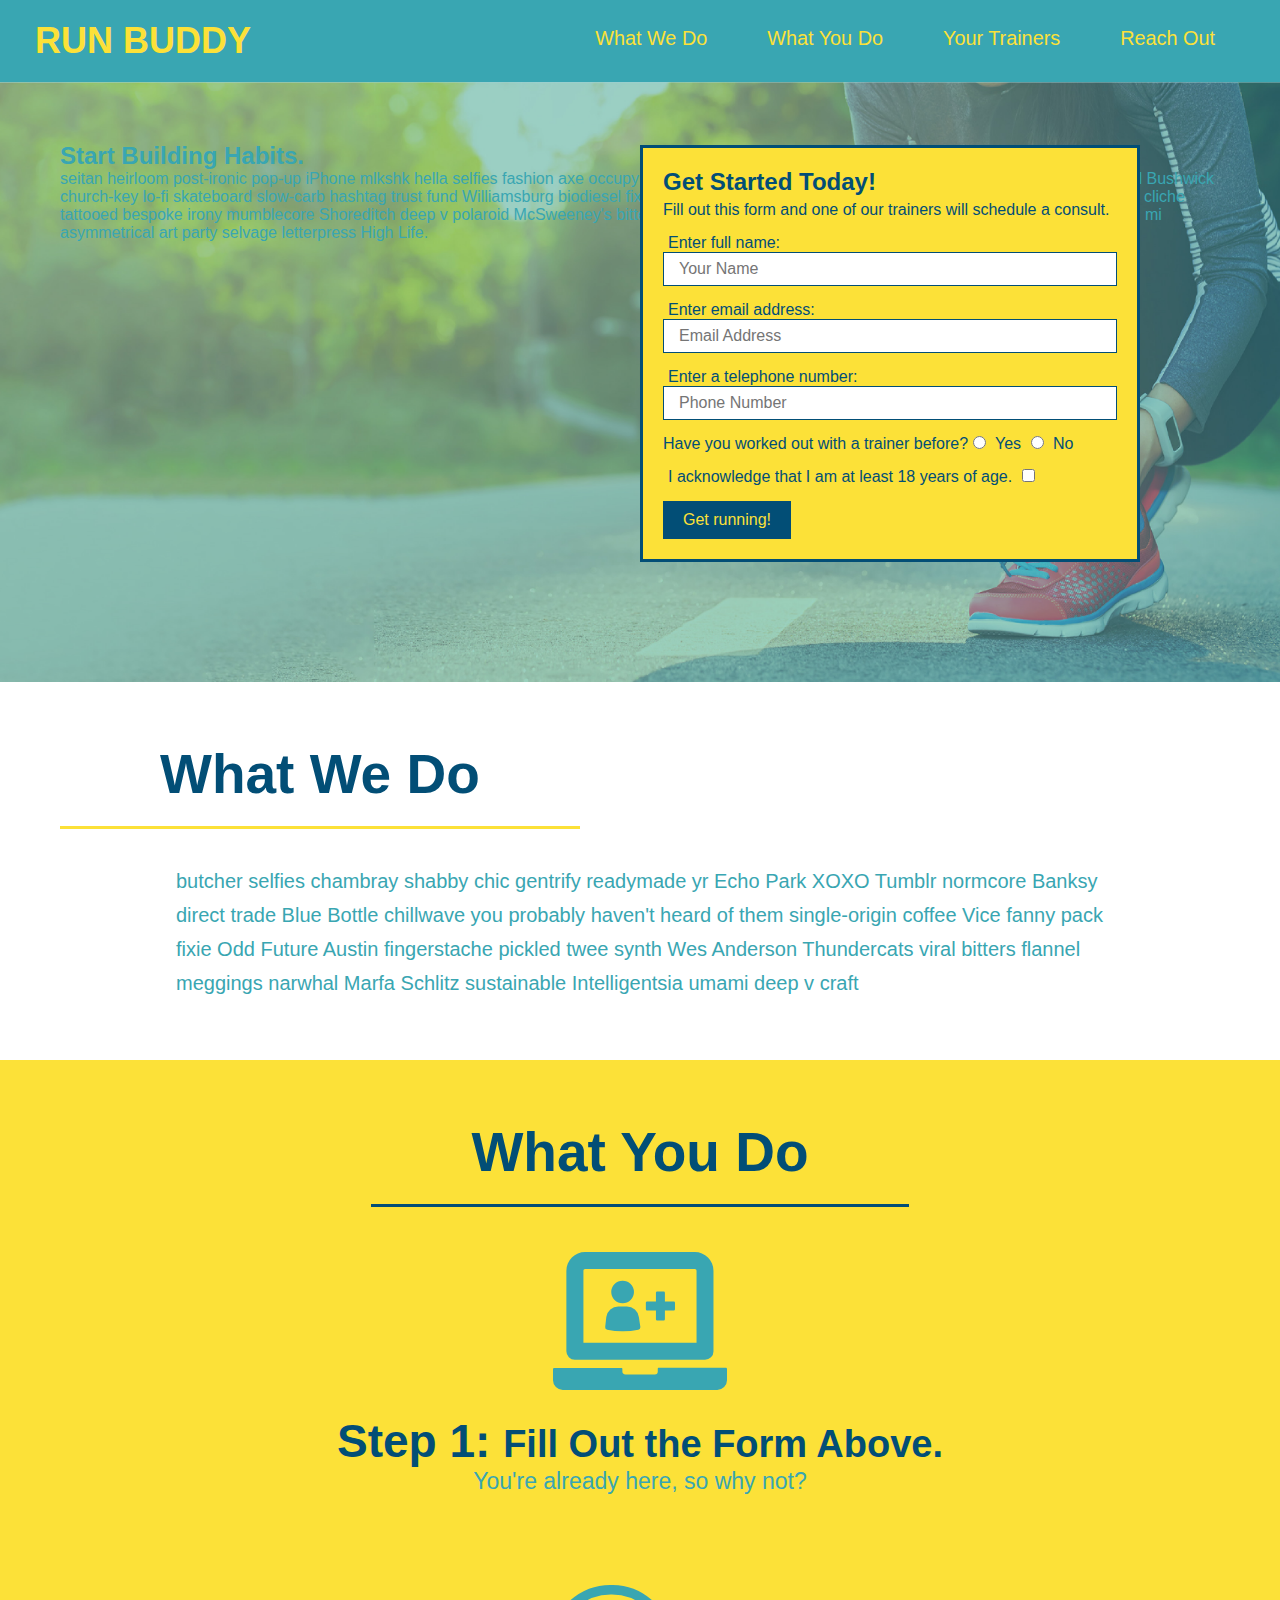
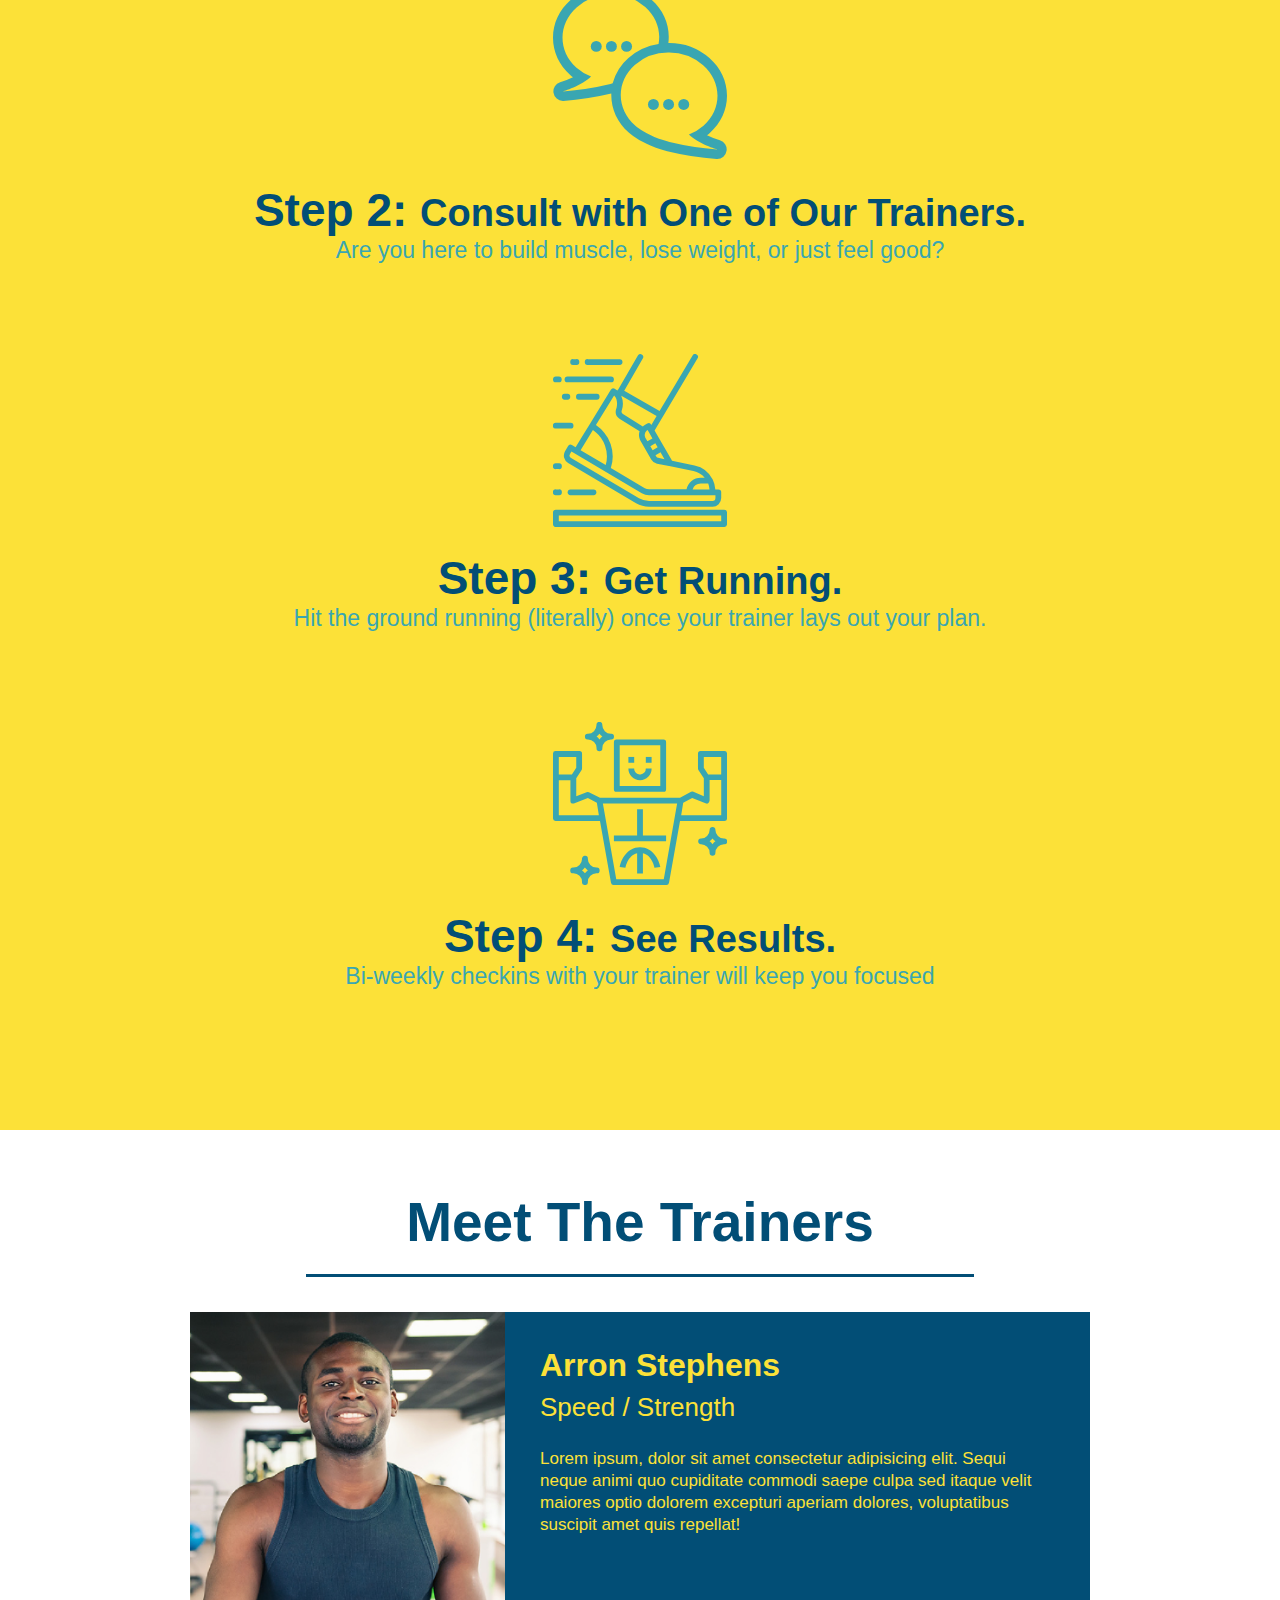
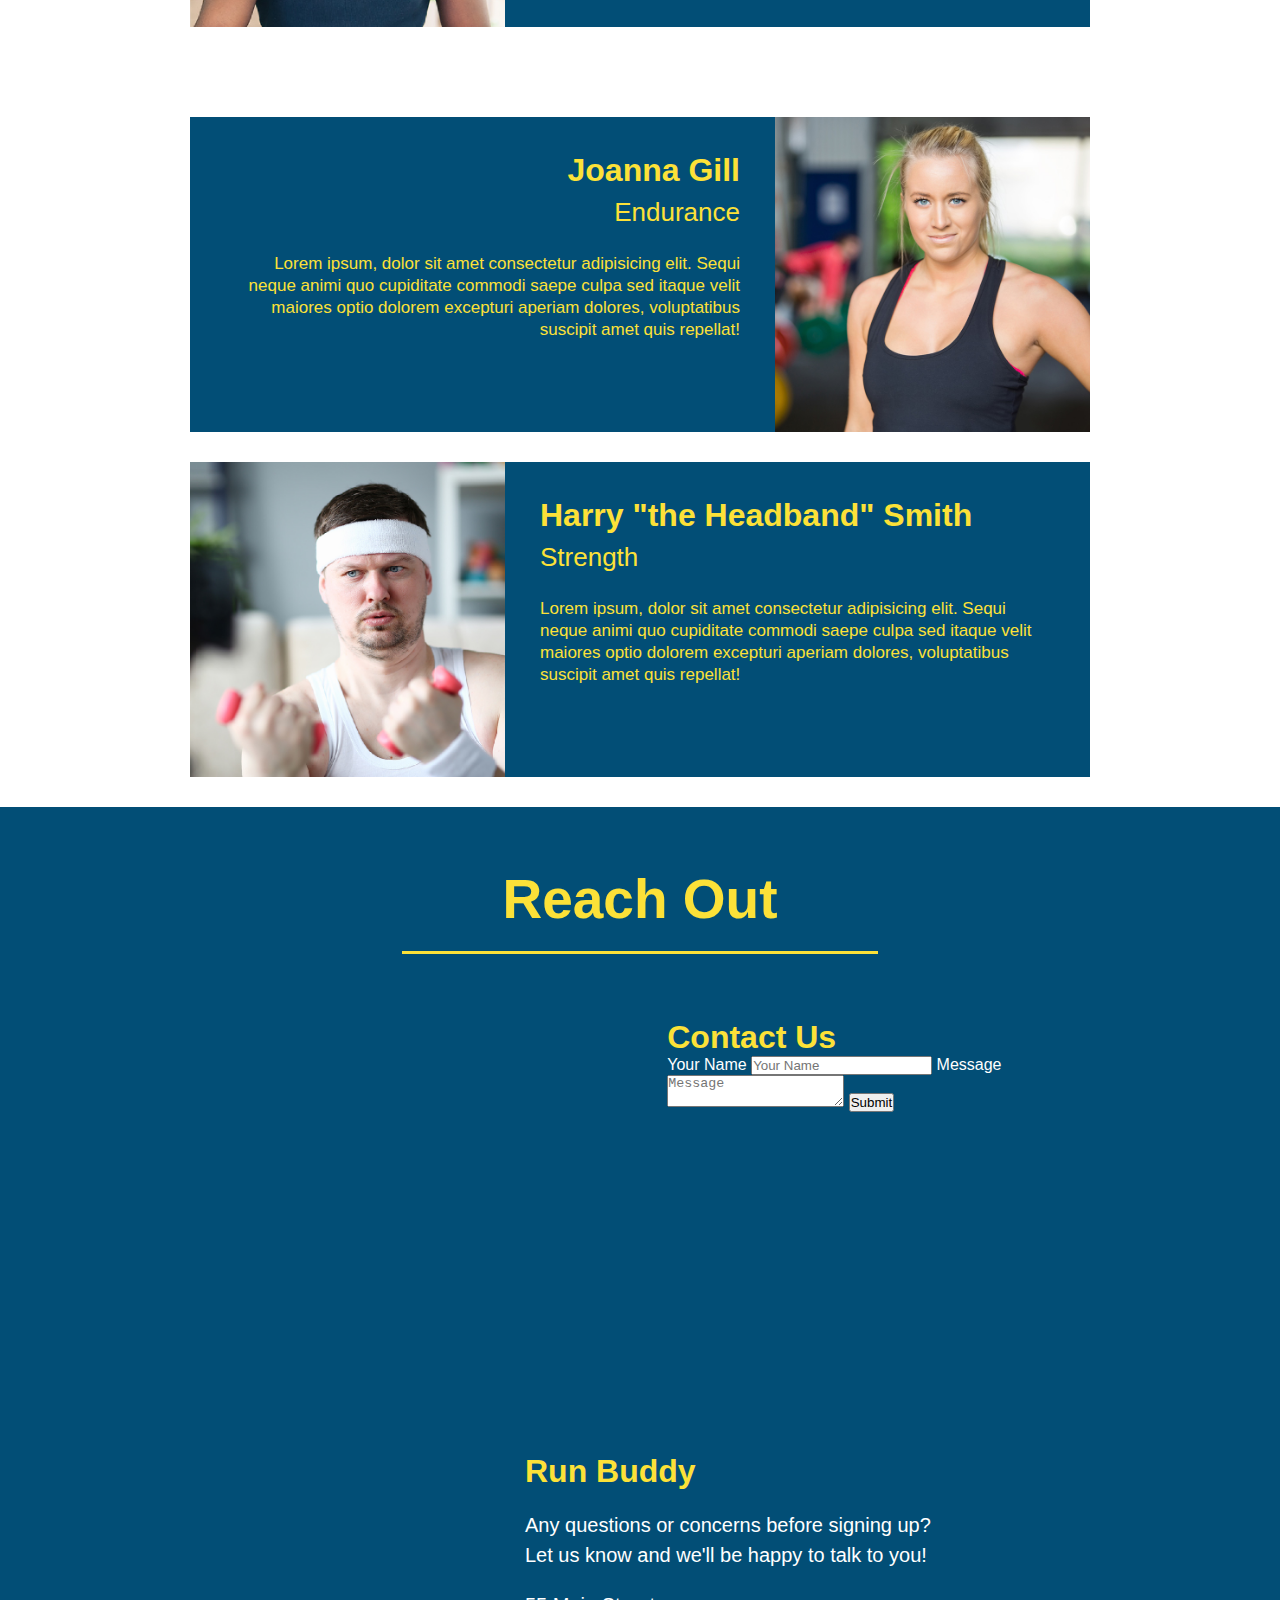
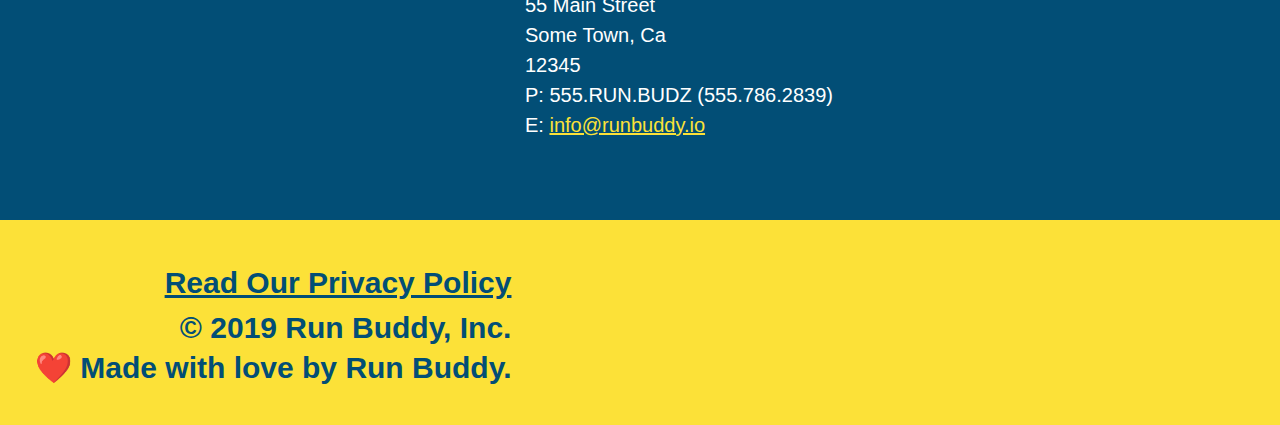
==== index.html @ 545b0378 "updated more html" ====
<!DOCTYPE html>
<html lang="en">
    
<head>
        <meta charset="UTF-8" />
        <title>bootcamp website</title>
        <link rel="stylesheet" href="./assets/css/style.css" />
          <meta charset="UTF-8" />
          <title>RUN BUDDY</title>
        </head>
<!-- navigation -->
<body>
<header>
  <h1>
    <a href="/">RUN BUDDY</a>
  </h1>
  <nav>
    <div>
    <ul>
      <li>
        <a href="#what-we-do">What We Do</a>
      </li>
      <li>
        <a href="#what-you-do">What You Do</a>
      </li>
      <li>
        <a href="#your-trainers">Your Trainers</a>
      </li>
      <li>
        <a href="#reach-out">Reach Out</a>
      </li>
    </ul>
    <div>
  </nav>
</header>
  <!-- hero/jumbotron -->
  <!-- hero section -->
<section class="hero">
  <div class="hero-cta">
    <h2>Start Building Habits.</h2>
    <p>
      seitan heirloom post-ironic pop-up iPhone mlkshk hella selfies fashion axe occupy readymade put a bird on it messenger bag Wes Anderson Schlitz plaid Bushwick church-key lo-fi skateboard slow-carb hashtag trust fund Williamsburg biodiesel fixie farm-to-table 8-bit banjo XOXO Banksy chillwave bicycle rights retro cliche tattooed bespoke irony mumblecore Shoreditch deep v polaroid McSweeney's bitters cray gentrify tofu Marfa you probably haven't heard of them yr banh mi asymmetrical art party selvage letterpress High Life.
    </p>
  </div>
  <div class="hero-form">
    <h3>Get Started Today!</h3>
    <p>Fill out this form and one of our trainers will schedule a consult.</p>
    <form>
      <label for="name">Enter full name:</label>
<input type="text" placeholder="Your Name" name="name" id="name" class="form-input">

<label for="email">Enter email address:</label>
<input type="text" placeholder="Email Address" name="email" id="email" class="form-input">

<label for="phone">Enter a telephone number:</label>
<input type="text" placeholder="Phone Number" name="phone" id="phone" class="form-input">
      <p>
        Have you worked out with a trainer before?
        <input type="radio" name="trainer-confirm" id="trainer-yes" />
        <label for="trainer-yes">Yes</label>
        <input type="radio" name="trainer-confirm" id="trainer-no" />
        <label for="trainer-no">No</label>
      </p>
      <p>
        <label for="checkbox" >
          I acknowledge that I am at least 18 years of age.
        </label>
        <input type="checkbox" name="age-confirm" id="checkbox" />
      </p>
      <button type="submit">
        Get running!
      </button>
    </form>
  </div>
</section>  
<!-- "what we do" section -->
<section id="what-we-do" class="intro">
  <h2 class="section-title primary-border">What We Do</h2>
  <p>
    butcher selfies chambray shabby chic gentrify readymade yr Echo Park XOXO Tumblr normcore Banksy direct trade Blue Bottle chillwave you probably haven't heard of them single-origin coffee Vice fanny pack fixie Odd Future Austin fingerstache pickled twee synth Wes Anderson Thundercats viral bitters flannel meggings narwhal Marfa Schlitz sustainable Intelligentsia umami deep v craft
  </p>
</section>

<!-- "what you do" section -->
<section id="what-you-do" class="steps">
  <h2 class="section-title secondary-border">What You Do</h2>
  <div>
    <img src="./assets/images/step-1.svg" alt="" />
    <h3>Step 1: <span>Fill Out the Form Above.</span></h3>
    <p>You're already here, so why not?</p>
  </div>

  <div>
    <img src="./assets/images/step-2.svg" alt="" />
    <h3>Step 2: <span>Consult with One of Our Trainers.</span></h3>
    <p>Are you here to build muscle, lose weight, or just feel good?</p>
  </div>

  <div>
    <img src="./assets/images/step-3.svg" alt="" />
    <h3>Step 3: <span> Get Running.</span></h3>
    <p>Hit the ground running (literally) once your trainer lays out your plan.</p>
  </div>

  <div>
    <img src="./assets/images/step-4.svg" alt="" />
    <h3>Step 4: <span> See Results.</span></h3>
    <p>Bi-weekly checkins with your trainer will keep you focused</p>
  </div>
</section>
  <!-- "meet the trainers" section -->
  <section id="your-trainers" class="trainers">
    <h2 class="section-title primary-border">
      Meet The Trainers
    </h2>
    <article class="trainer">
      <img src="./assets/images/trainer-1.jpg" alt="Arron Stephens in his workout clothes, ready to pump iron" />
      <div class="trainer-bio text-left">
        <h3>Arron Stephens</h3>
        <h4>Speed / Strength</h4>
        <p>
          Lorem ipsum, dolor sit amet consectetur adipisicing elit. Sequi neque animi quo cupiditate commodi saepe culpa sed
          itaque velit maiores optio dolorem excepturi aperiam dolores, voluptatibus suscipit amet quis repellat!
        </p>
      </div>
    </article>
  </section>
  <!-- second trainer bio -->
<article class="trainer">
  <div class="trainer-bio text-right">
    <h3>Joanna Gill</h3>
    <h4>Endurance</h4>
    <p>
      Lorem ipsum, dolor sit amet consectetur adipisicing elit. Sequi neque animi quo cupiditate commodi saepe culpa sed
      itaque velit maiores optio dolorem excepturi aperiam dolores, voluptatibus suscipit amet quis repellat!
    </p>
  </div>
  <img src="./assets/images/trainer-2.jpg" alt="Joanna Gill cooling off after a workout" />
</article>

<!-- third trainer bio -->
<article class="trainer">
  <img src="./assets/images/trainer-3.jpg" alt="Harry Smith wearing a headband and lifting comically small pink weights" />
  <div class="trainer-bio text-left">
    <h3>Harry "the Headband" Smith</h3>
    <h4>Strength</h4>
    <p>
      Lorem ipsum, dolor sit amet consectetur adipisicing elit. Sequi neque animi quo cupiditate commodi saepe culpa sed
      itaque velit maiores optio dolorem excepturi aperiam dolores, voluptatibus suscipit amet quis repellat!
    </p>
  </div>
</article>
  
  <!-- "reach out" section -->
  <section id="reach-out" class="contact">
    <h2 class="section-title secondary-border">Reach Out</h2>
    <div class="contact-info">
      <iframe
      src="https://www.google.com/maps/embed?pb=!1m18!1m12!1m3!1d27563.760312532573!2d-97.76739211001131!3d30.280677734989325!2m3!1f0!2f0!3f0!3m2!1i1024!2i768!4f13.1!3m3!1m2!1s0x8644b5722cd0416d%3A0xed0ec2f7b6649915!2s1509%20Shoal%20Creek%20Blvd%2C%20Austin%2C%20TX%2078701!5e0!3m2!1sen!2sus!4v1636655196223!5m2!1sen!2sus" 
      width="400" 
      height="400" 
      style="border:0;" 
      allowfullscreen="" 
      loading="lazy">
    </iframe>
    <div class="contact-form">
      <h3>Contact Us</h3>
      <form>
         <label for="contact-name">Your Name</label>
         <input type="text" id="contact-name" placeholder="Your Name" />
    
         <label for="contact-message">Message</label>
         <textarea id="contact-message" placeholder="Message"></textarea>
    
         <button type="submit">Submit</button>
        </form>
    </div>
    <div>
    <div>
      <h3>Run Buddy</h3>
      <p>
        Any questions or concerns before signing up?
        <br />
        Let us know and we'll be happy to talk to you!
      </p>
      <address>
        55 Main Street <br/>
        Some Town, Ca <br/>
        12345<br />
        P: 555.RUN.BUDZ (555.786.2839)<br/>
        E: <a href="mailto:info@runbuddy.io">info@runbuddy.io</a>
      </address>
    </div>
    </div>
  </section>
  
  <!-- footer -->
  <footer>
    <h2><div>
      <a href="./privacy-policy.html">Read Our Privacy Policy</a><br />
      &copy; 2019 Run Buddy, Inc.
    </div>
    ❤️ Made with love by Run Buddy.</h2>
  </footer>
</body>
  </html>
---- assets/css/style.css ----
* {
    margin: 0;
    padding: 0;
    box-sizing: border-box;
  }
body {
    /* more on this crazy alphanumerical value in a minute! */
    color: #39a6b2;
    font-family: Helvetica, Arial, sans-serif;
  }/* apply styles to <header> */
header { display: flex;
    padding: 20px 35px;
    background-color: #39a6b2;
    justify-content: space-between;
    flex-wrap: wrap;
  }header h1 {
    font-weight: bold;
    font-size: 36px;
    color: #fce138;
    margin: 0;
  }
  header a {
    text-decoration: none;
    color: #fce138;
  }header nav {
    margin: 7px 0;
  } header nav ul {
    display: flex;
    flex-wrap: wrap;
    justify-content: space-between;
    align-items: center;
    list-style: none;
  }
  header nav ul li a {
    margin: 0 30px;
    font-weight: lighter;
    font-size: 1.55vw;
  }
  header h1 {
    font-weight: bold;
    font-size: 36px;
    color: #fce138;
    margin: 0;
    display: inline;
  }footer {
    display: flex;
    justify-content: space-between;
    flex-wrap: wrap;
    background: #fce138;
    width: 100%;
    padding: 40px 35px;
  }footer h2 {
    color: #024e76;
    font-size: 30px;
    margin: 0;
  }footer div {
    line-height: 1.5;
    text-align: right;
  }footer a {
    color: #024e76;}
    section {
      padding: 60px; }
/* Hero Style Start */
.hero {
  background-image: url("../images/hero-bg.jpg");
  height: 600px;
  background-size: cover;
  background-position: center;
  position: relative;
}
/* Hero Style End */.hero-form {
  background-color: #fce138;
  padding: 20px;
  width: 500px;
  color: #024e76;
}.hero-form {
  border: 3px solid #024e76;
  background-color: #fce138;
  padding: 20px;
  width: 500px;
  color: #024e76;
  position: absolute;
  bottom: 120px;
  right: 140px;
}.hero-form h3 {  
    font-size: 24px;
    margin: 0;
  }
  
  .hero-form p {
    margin: 5px 0 15px 0;
  }
  
  .form-input {
    border: 1px solid #024e76;
    display: block;
    padding: 7px 15px;
    font-size: 16px;
    color: #024e76;
    width: 100%;
    margin-bottom: 15px;
  }.hero-form label {
    margin: 0 5px;
  }.hero-form button {
    color: #fce138;
    background-color: #024e76;
    border: none;
    padding: 10px 20px;
    font-size: 16px;
  }
  /* HERO STYLES END */
.intro p {
  line-height: 1.7;
  color: #39a6b2;
  width: 80%;
  font-size: 20px;
}.intro p {
  /* add this alongside your other declarations */
  margin: 0 auto;
}.steps {
  text-align: center;
  background: #fce138;
} 

.section-title {
  font-size: 55px;
  color: #024e76;
  margin-bottom: 35px;
  padding: 0 100px 20px 100px;
  display: inline-block;
  border-bottom: 3px solid;
}

.primary-border {
  border-color: #fce138;
}

.secondary-border {
  border-color: #39a6b2;
}.steps div {
  margin-bottom: 80px;
}

.steps img {
  width: 15%;
  margin: 10px 0;
}

.steps h3 {
  color: #024e76;
  font-size: 46px;
  margin-top: 10px;
}

.steps p {
  color: #39a6b2;
  font-size: 23px;
}.steps span {
  font-size: 38px;
}.intro h2 {
  display: inline-block;
  font-size: 55px;
  color: #024e76;
  margin-bottom: 35px;
  padding: 0 100px 20px 100px;
  border-bottom: 3px solid;
  border-color: #fce138;
  text-align: center;
}.trainers {
  text-align: center;
}.trainer {
  width: 900px;
  margin: 0 auto 30px auto;
  background: #024e76;
  color: #fce138;
  overflow: auto
}.trainer img {
  width: 35%;
  float: left;
}

.trainer-bio {
  padding: 35px;
  float: left;
  width: 65%;
}.text-left {
  text-align: left;
}

.text-right {
  text-align: right;
}.trainer-bio h3 {
  font-size: 32px;
  margin-bottom: 8px;
}

.trainer-bio h4 {
  font-weight: lighter;
  font-size: 26px;
  margin-bottom: 25px;
}

.trainer-bio p {
  font-size: 17px;
  line-height: 1.3;
}
.section-title {
  font-size: 55px;
  display: inline-block;
  padding: 0 100px 20px 100px;
  border-bottom: 3px solid;
  margin-bottom: 35px;
  color: #024e76;
}/* REACH OUT STYLES START */
.contact {
  text-align: center;
  background: #024e76;
}.contact h2 {
  color: #fce138;
}.contact-info iframe {
  width: 400px;
  height: 400px;
}.contact-info div {
  width: 410px;
  display: inline-block;
  vertical-align: top;
  text-align: left;
  margin: 30px 0 0 60px;
  color: white;
}
.contact-info h3 {
  color: #fce138;
  font-size: 32px;
}

.contact-info p, .contact-info address {
  margin: 20px 0;
  line-height: 1.5;
  font-size: 20px;
  font-style: normal;
}

.contact-info a {
  color: #fce138;
}

/* REACH OUT STYLES END */
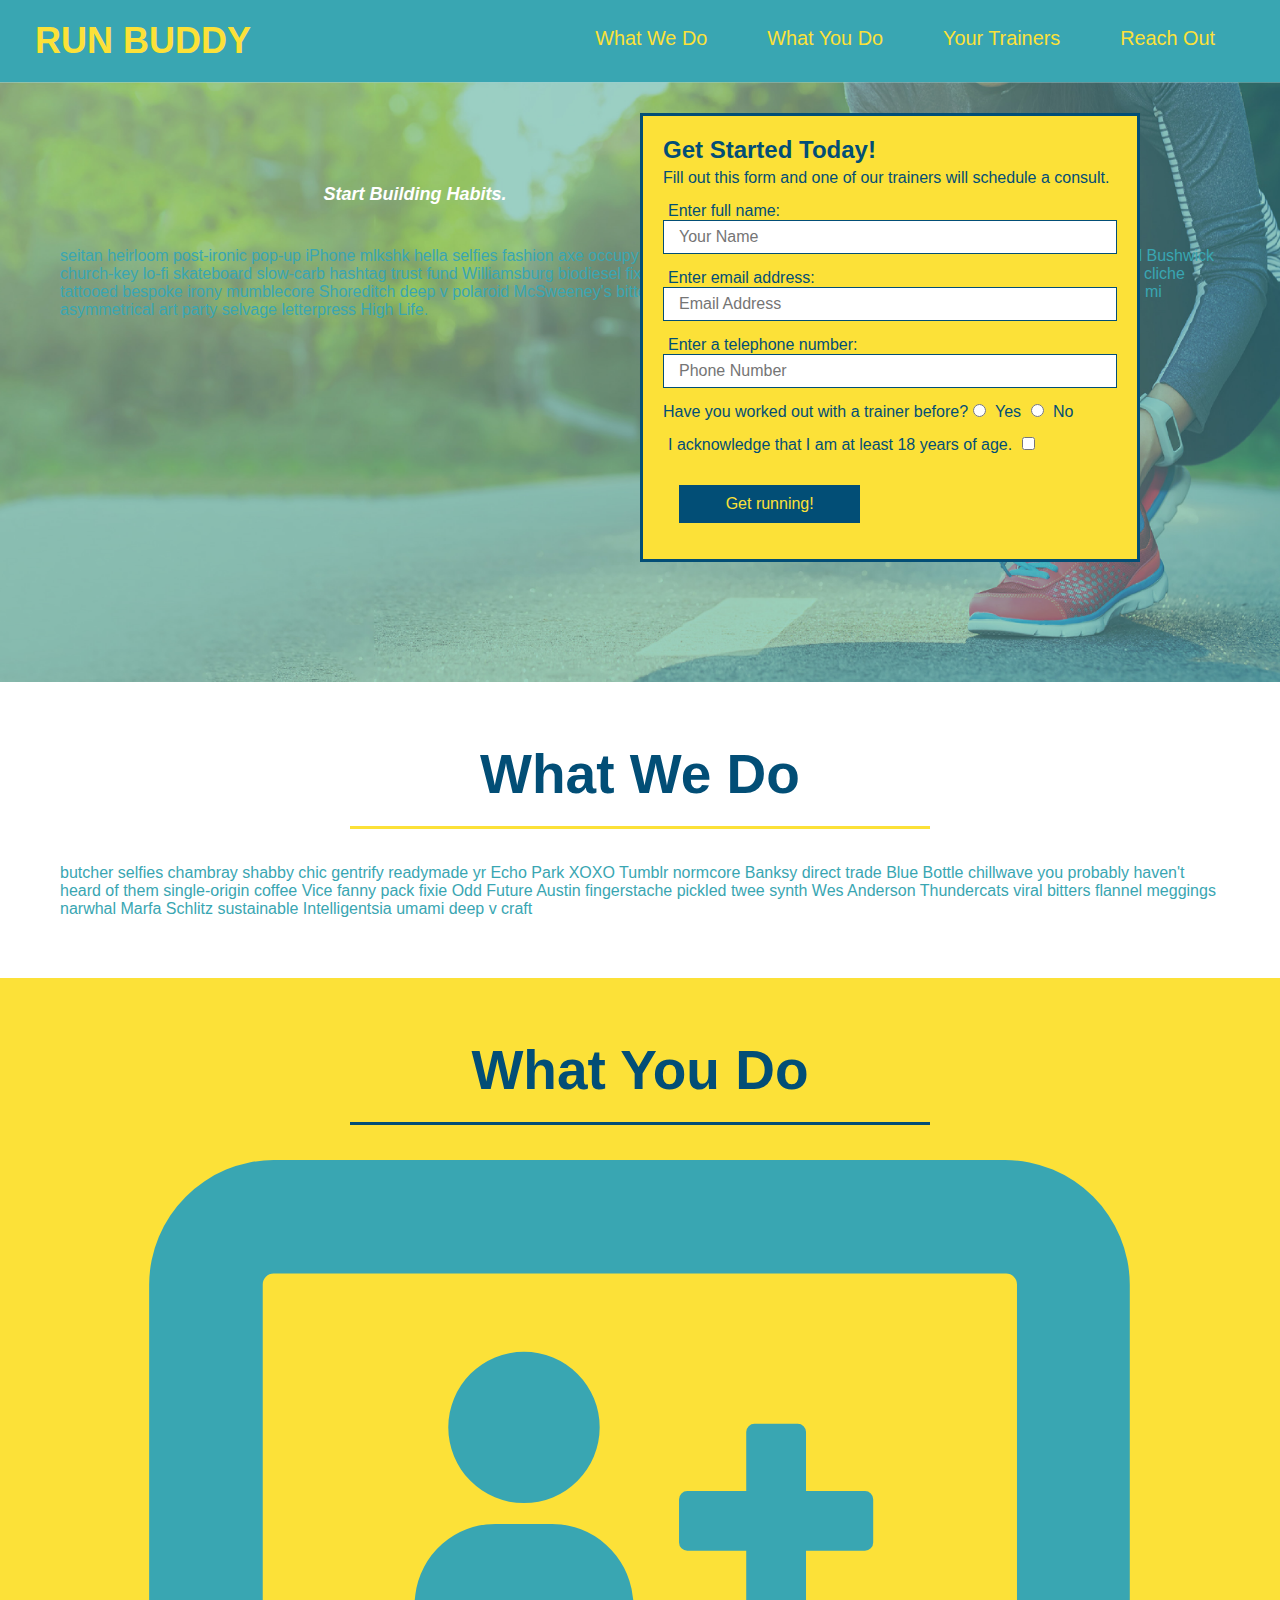
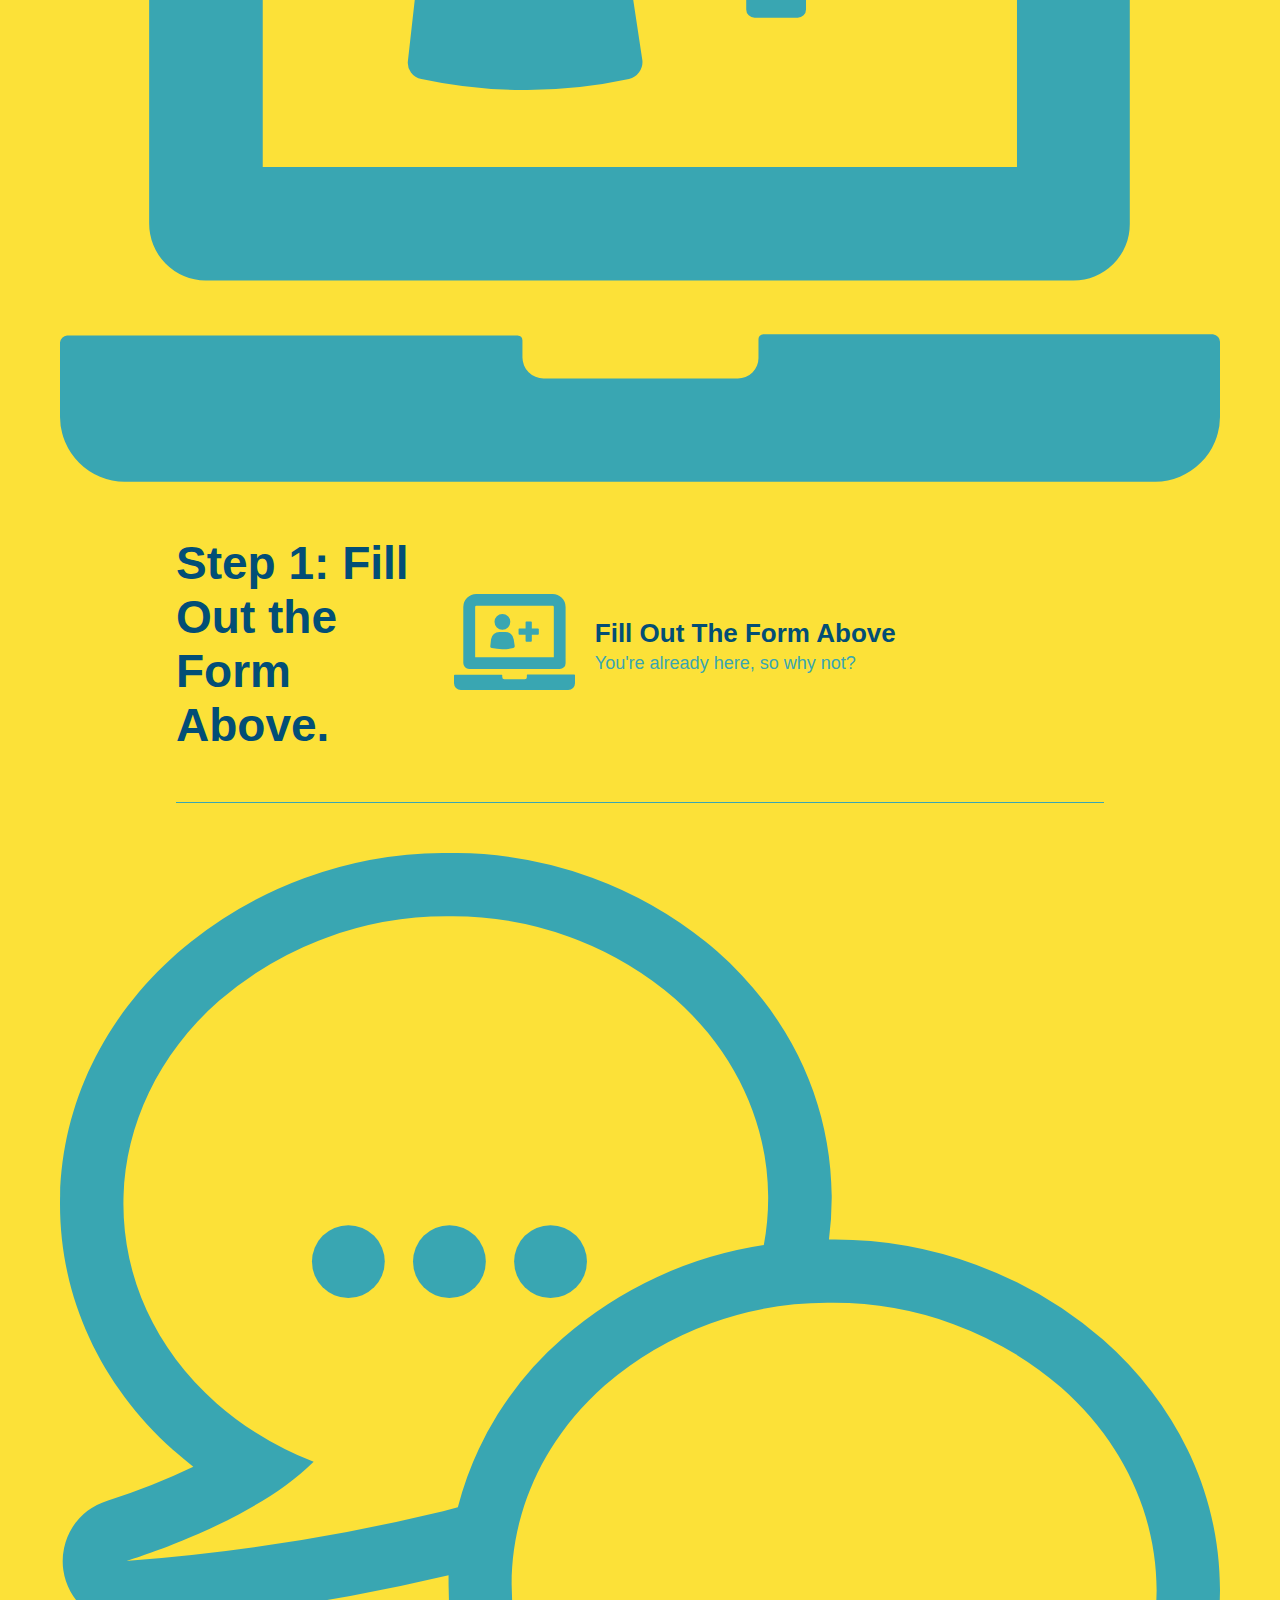
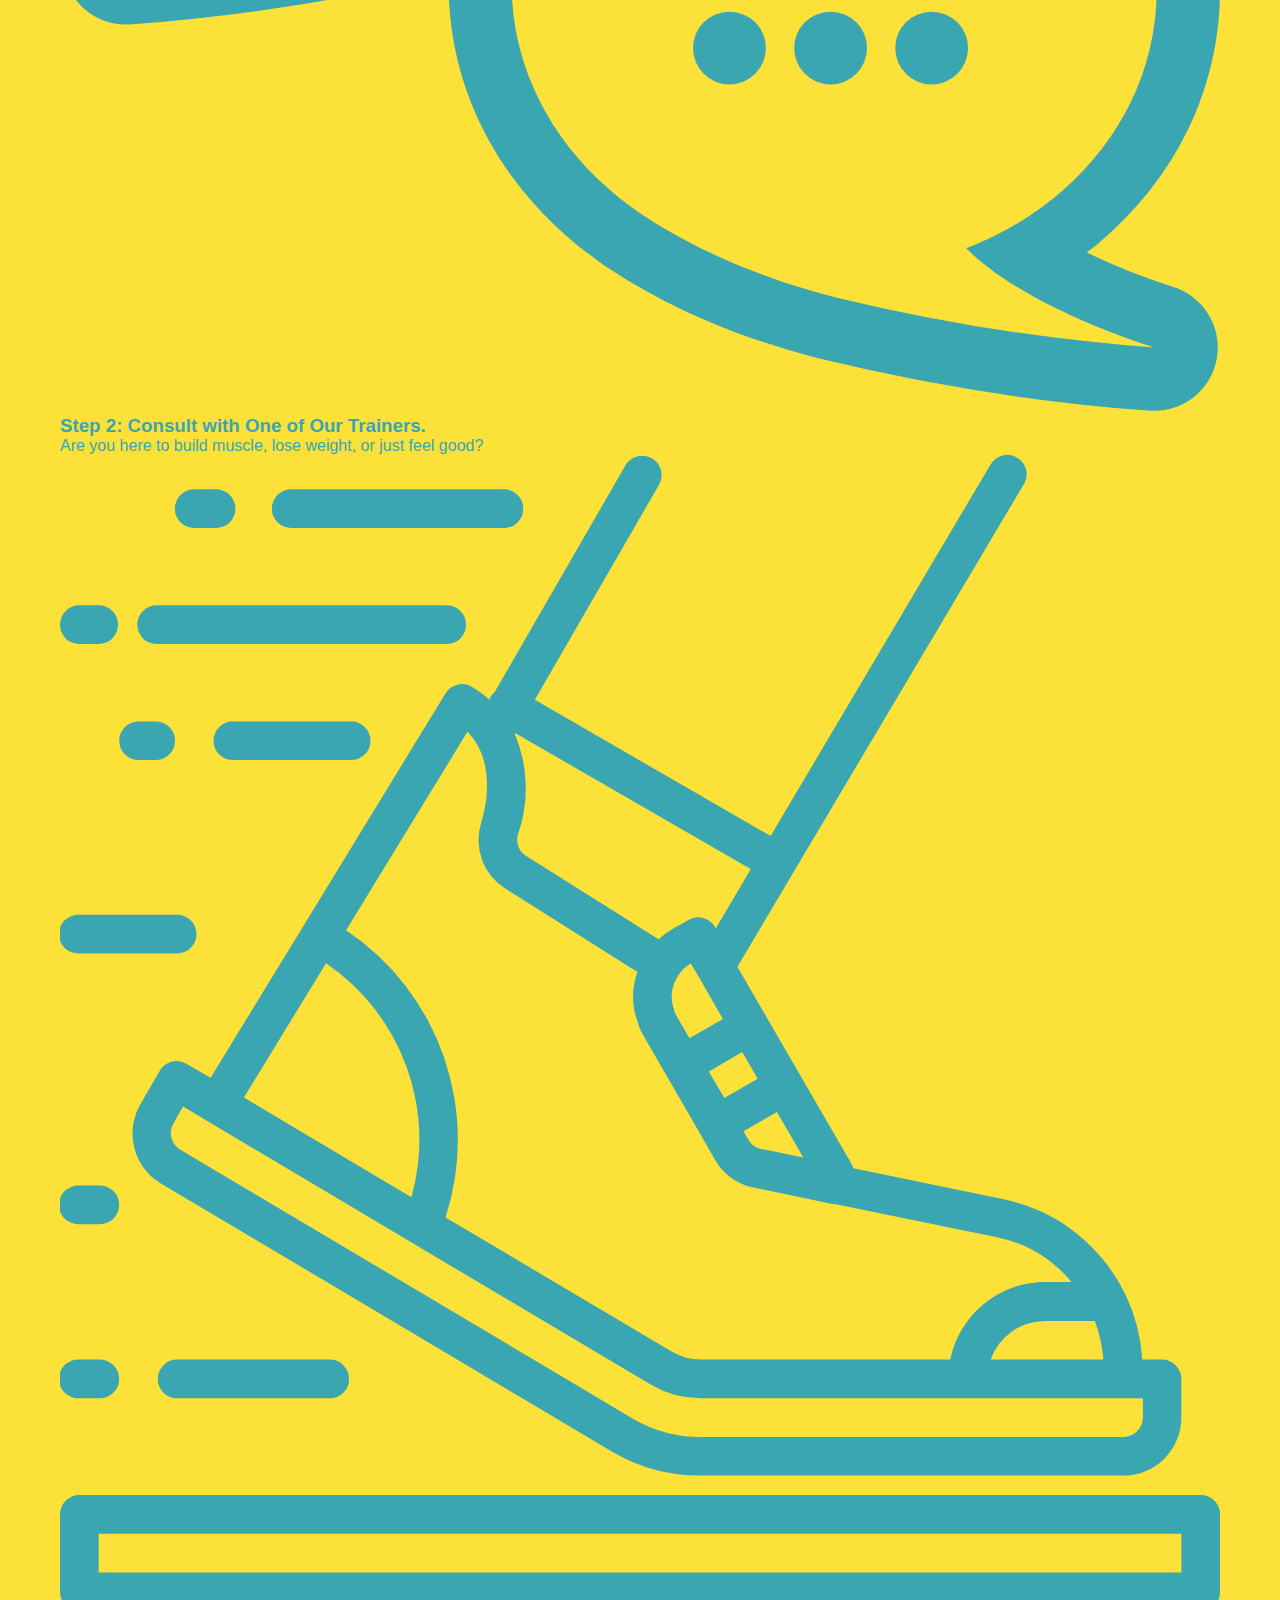
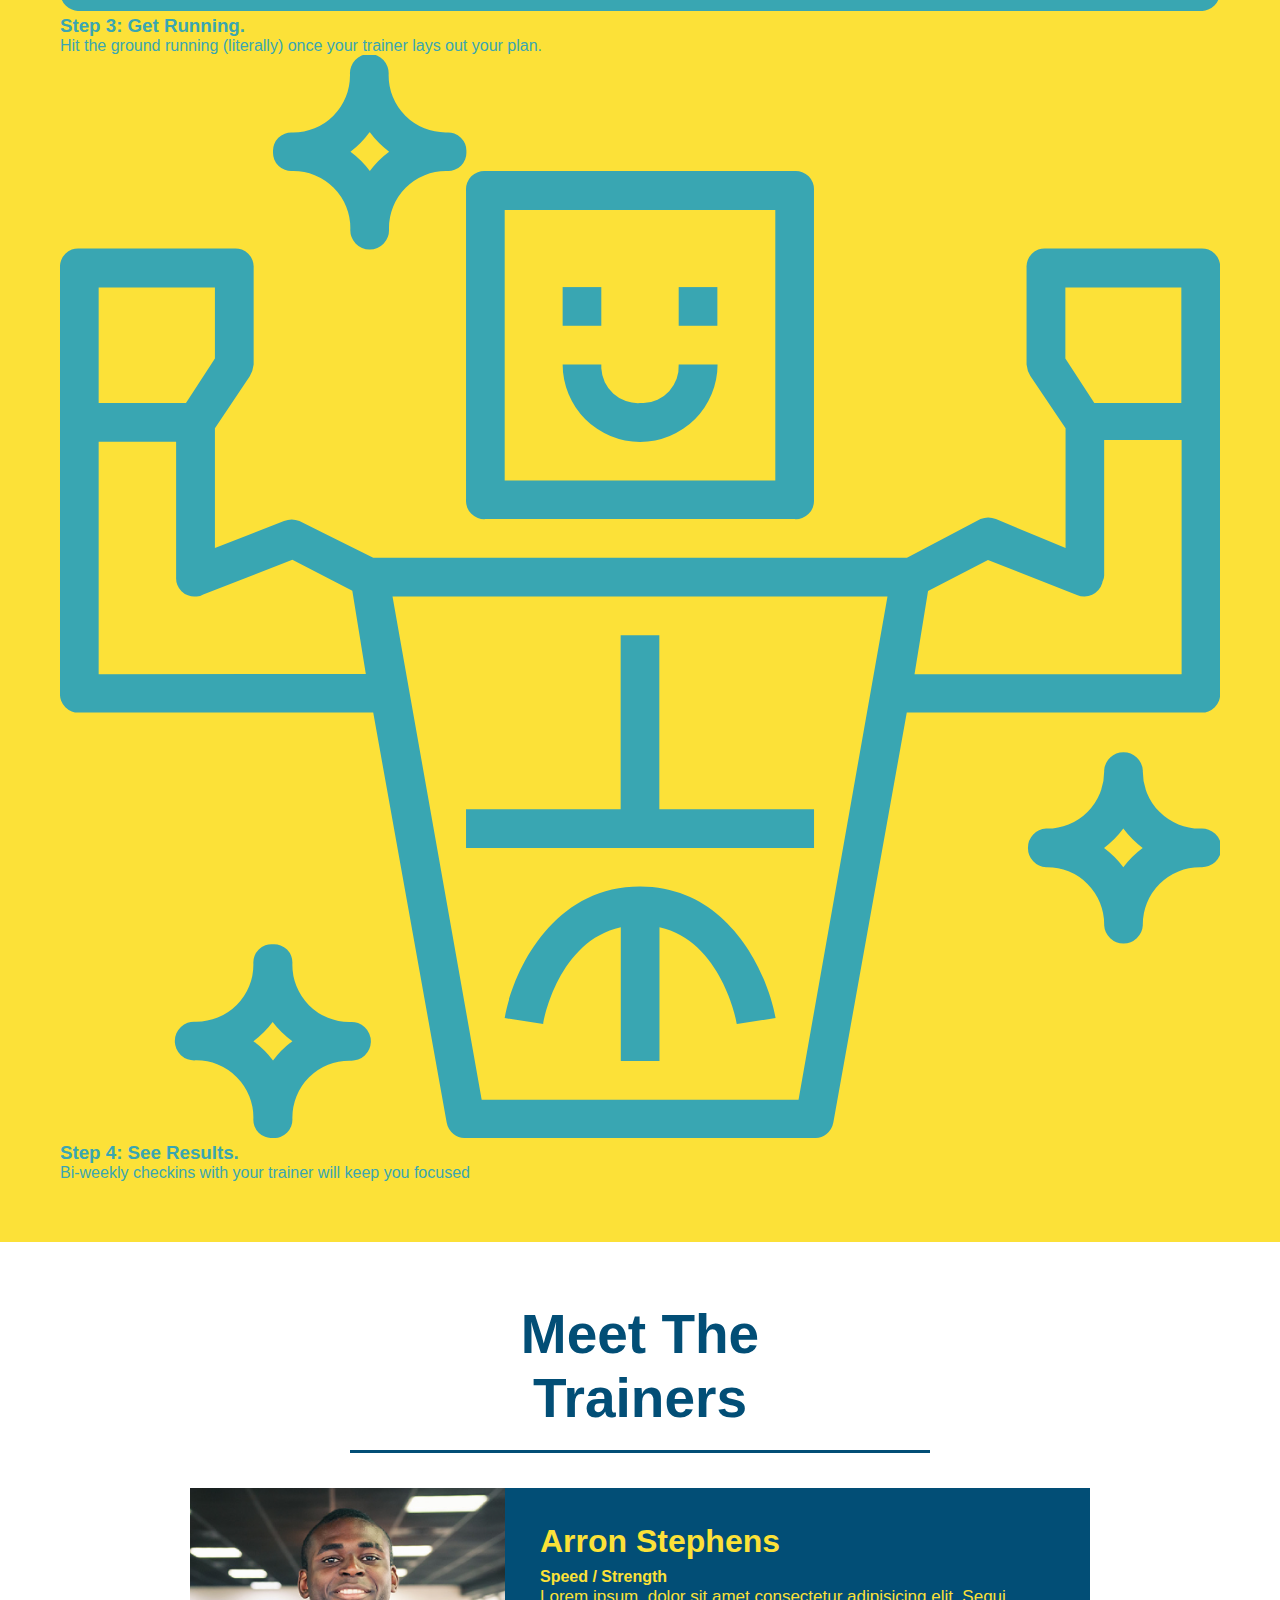
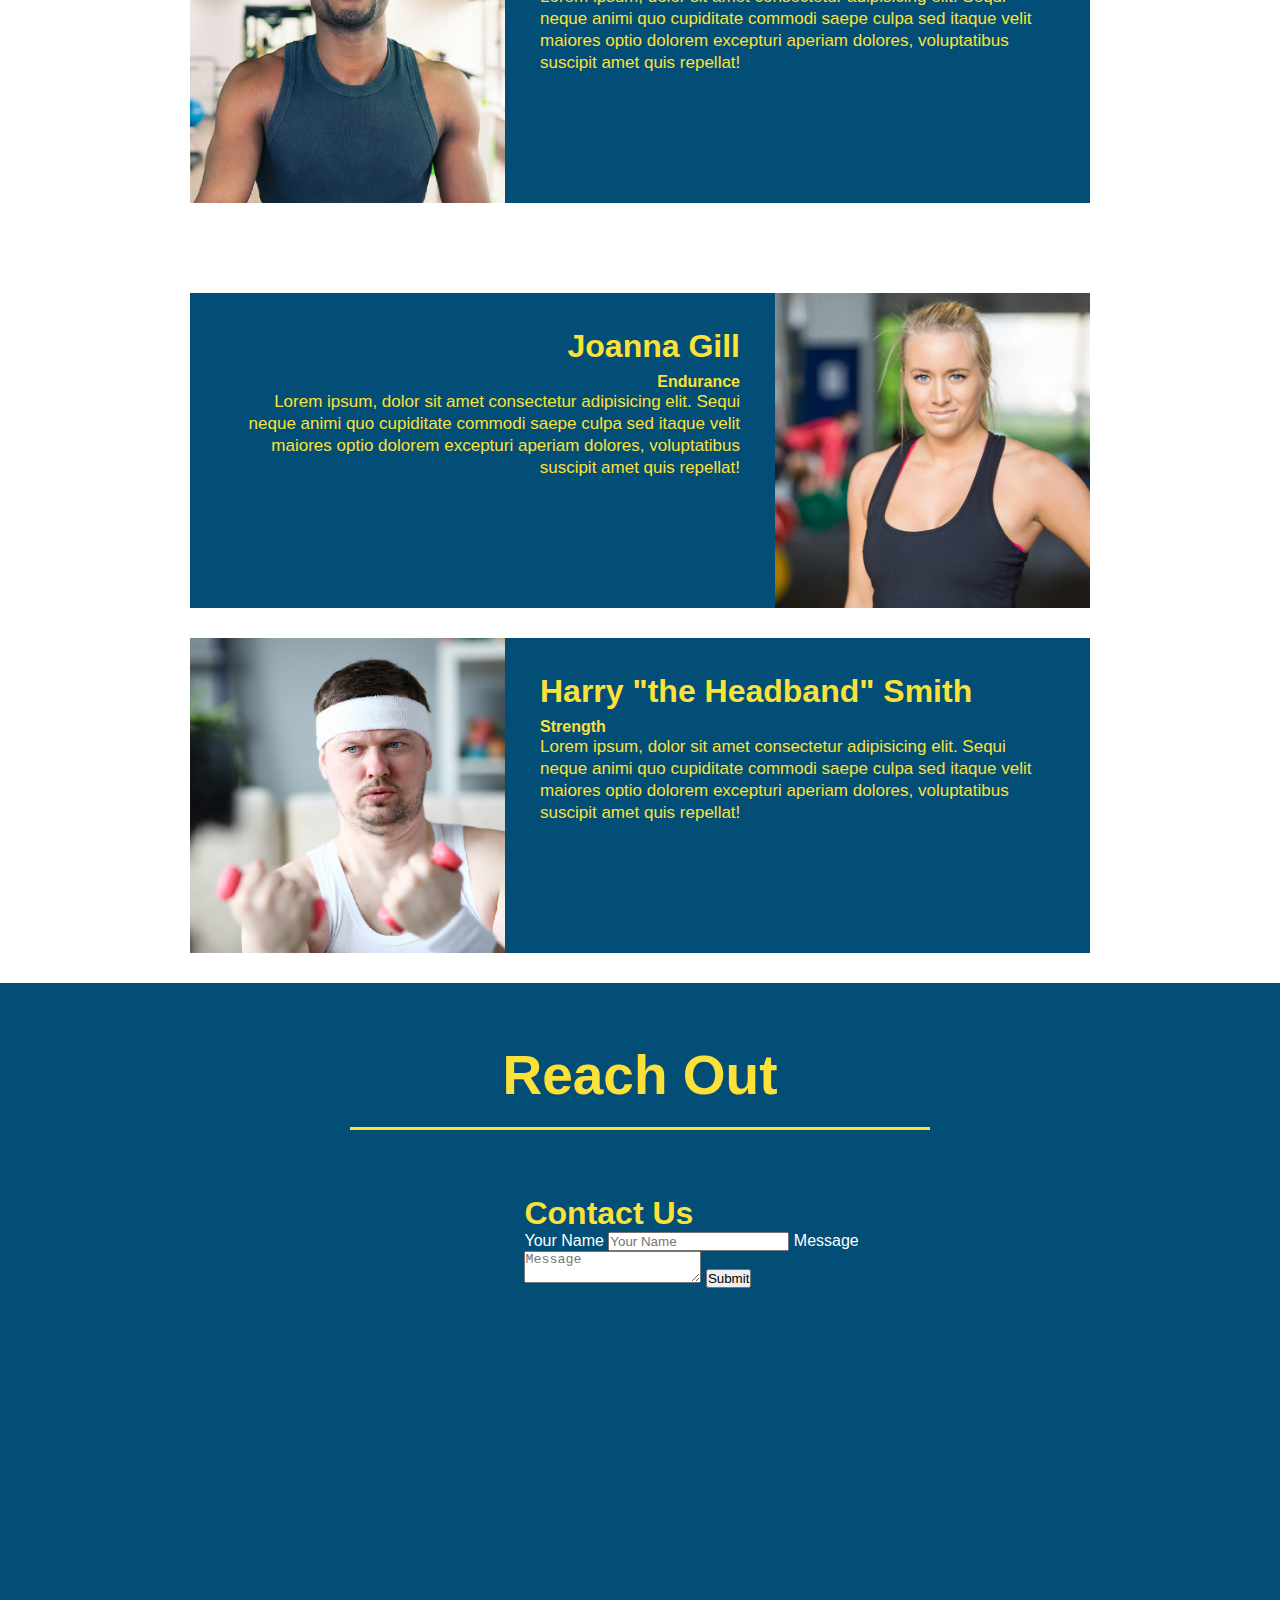
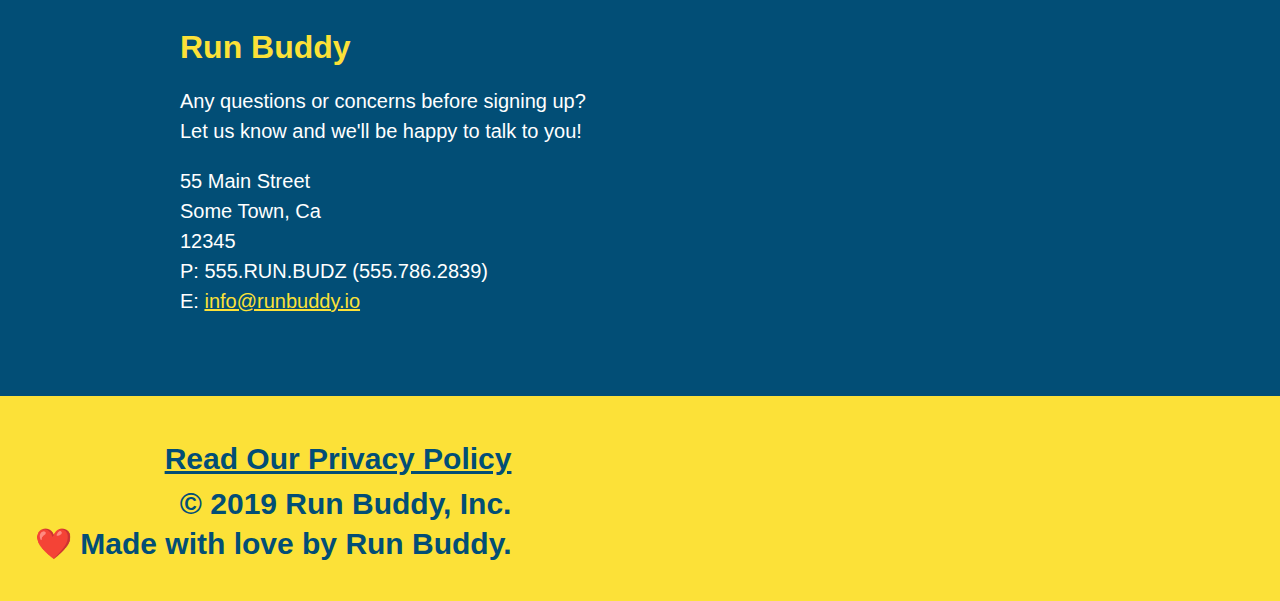
==== commit fad61795: "add flexbox to the steps" ====
--- a/index.html
+++ b/index.html
@@ -75,20 +75,39 @@
 </section>  
 <!-- "what we do" section -->
 <section id="what-we-do" class="intro">
-  <h2 class="section-title primary-border">What We Do</h2>
+  <div class="flex-row">
+  <h2 class="section-title primary-border">
+    What We Do
+  </h2>
+  </div>
+  <div class="flex-row">
   <p>
     butcher selfies chambray shabby chic gentrify readymade yr Echo Park XOXO Tumblr normcore Banksy direct trade Blue Bottle chillwave you probably haven't heard of them single-origin coffee Vice fanny pack fixie Odd Future Austin fingerstache pickled twee synth Wes Anderson Thundercats viral bitters flannel meggings narwhal Marfa Schlitz sustainable Intelligentsia umami deep v craft
   </p>
+  </div>
 </section>
 
 <!-- "what you do" section -->
 <section id="what-you-do" class="steps">
-  <h2 class="section-title secondary-border">What You Do</h2>
+  <div class="flex-row">
+  <h2 class="section-title secondary-border">
+    What You Do
+  </h2>
+  </div>
   <div>
     <img src="./assets/images/step-1.svg" alt="" />
+    <div class="step">
     <h3>Step 1: <span>Fill Out the Form Above.</span></h3>
+    <div class="step-info">
+      <div class="step-img">
+        <img src="./assets/images/step-1.svg" alt="" />
+      </div>
+      <div class="step-text">
+        <h4>Fill Out The Form Above</h4>
     <p>You're already here, so why not?</p>
   </div>
+    </div>
+    </div>
 
   <div>
     <img src="./assets/images/step-2.svg" alt="" />
@@ -110,9 +129,11 @@
 </section>
   <!-- "meet the trainers" section -->
   <section id="your-trainers" class="trainers">
+    <div class="flex-row">
     <h2 class="section-title primary-border">
       Meet The Trainers
     </h2>
+    </div>
     <article class="trainer">
       <img src="./assets/images/trainer-1.jpg" alt="Arron Stephens in his workout clothes, ready to pump iron" />
       <div class="trainer-bio text-left">
@@ -153,7 +174,11 @@
   
   <!-- "reach out" section -->
   <section id="reach-out" class="contact">
-    <h2 class="section-title secondary-border">Reach Out</h2>
+    <div class="flex-row">
+    <h2 class="section-title secondary-border">
+      Reach Out
+    </h2>
+    </div>
     <div class="contact-info">
       <iframe
       src="https://www.google.com/maps/embed?pb=!1m18!1m12!1m3!1d27563.760312532573!2d-97.76739211001131!3d30.280677734989325!2m3!1f0!2f0!3f0!3m2!1i1024!2i768!4f13.1!3m3!1m2!1s0x8644b5722cd0416d%3A0xed0ec2f7b6649915!2s1509%20Shoal%20Creek%20Blvd%2C%20Austin%2C%20TX%2078701!5e0!3m2!1sen!2sus!4v1636655196223!5m2!1sen!2sus" 
--- a/assets/css/style.css
+++ b/assets/css/style.css
@@ -15,9 +15,9 @@
     flex-wrap: wrap;
   }header h1 {
     font-weight: bold;
+    margin: 0;
     font-size: 36px;
     color: #fce138;
-    margin: 0;
   }
   header a {
     text-decoration: none;
@@ -62,6 +62,9 @@
       padding: 60px; }
 /* Hero Style Start */
 .hero {
+  display: flex;
+  justify-content: center;
+  flex-wrap: wrap;
   background-image: url("../images/hero-bg.jpg");
   height: 600px;
   background-size: cover;
@@ -102,31 +105,30 @@
   }.hero-form label {
     margin: 0 5px;
   }.hero-form button {
+    width: 40%;
+    margin: 3.5%;
     color: #fce138;
     background-color: #024e76;
     border: none;
     padding: 10px 20px;
     font-size: 16px;
   }
-  /* HERO STYLES END */
-.intro p {
-  line-height: 1.7;
-  color: #39a6b2;
-  width: 80%;
-  font-size: 20px;
-}.intro p {
+  /* HERO STYLES END 
   /* add this alongside your other declarations */
+  { 
   margin: 0 auto;
-}.steps {
-  text-align: center;
+}
+.steps {
   background: #fce138;
 } 
 
 .section-title {
-  font-size: 55px;
-  color: #024e76;
-  margin-bottom: 35px;
-  padding: 0 100px 20px 100px;
+  padding-bottom: 20px;
+  text-align: center;
+  margin: 0 auto 35px auto;
+  width: 50%;
+  font-size: 55px;
+  color: #024e76;
   display: inline-block;
   border-bottom: 3px solid;
 }
@@ -137,27 +139,25 @@
 
 .secondary-border {
   border-color: #39a6b2;
-}.steps div {
-  margin-bottom: 80px;
-}
-
-.steps img {
-  width: 15%;
-  margin: 10px 0;
-}
-
-.steps h3 {
-  color: #024e76;
-  font-size: 46px;
-  margin-top: 10px;
-}
-
-.steps p {
+}
+.step h3 {
+  flex: 1 30%;
+  color: #024e76;
+  font-size: 46px; 
+}
+
+.step-info {
+  display: flex;
+  flex-wrap: wrap;
+  align-items: center;
+  flex: 2 70%;
+}
+
+.step-text p {
   color: #39a6b2;
-  font-size: 23px;
-}.steps span {
-  font-size: 38px;
-}.intro h2 {
+  font-size: 18px;
+}
+.intro h2 {
   display: inline-block;
   font-size: 55px;
   color: #024e76;
@@ -165,8 +165,6 @@
   padding: 0 100px 20px 100px;
   border-bottom: 3px solid;
   border-color: #fce138;
-  text-align: center;
-}.trainers {
   text-align: center;
 }.trainer {
   width: 900px;
@@ -194,10 +192,10 @@
   margin-bottom: 8px;
 }
 
-.trainer-bio h4 {
-  font-weight: lighter;
+.step-text h4 {
   font-size: 26px;
-  margin-bottom: 25px;
+  line-height: 1.5;
+  color: #024e76;
 }
 
 .trainer-bio p {
@@ -213,7 +211,6 @@
   color: #024e76;
 }/* REACH OUT STYLES START */
 .contact {
-  text-align: center;
   background: #024e76;
 }.contact h2 {
   color: #fce138;
@@ -243,5 +240,33 @@
 .contact-info a {
   color: #fce138;
 }
-
+.hero-cta  h2 {
+  font-style: italic;
+  font-size: 55px;
+  color: #fce138;
+  width: 35%;
+  text-align: right;
+  margin: 3.5%;
+  color: #fff;
+  font-size: 18px;
+  line-height: 1.3;
+} .flex-row {
+  display: flex;
+} .step {
+  margin: 50px auto;
+  padding-bottom: 50px;
+  width: 80%;
+  border-bottom: 1px solid #39a6b2;
+  display: flex;
+  flex-wrap: wrap;
+  align-items: center;
+  justify-content: space-between;
+} .step-img {
+  flex: 1 12%;
+  margin-right: 20px;
+} .step-text {
+  flex: 12;
+} .step-img img {
+  max-width: 100%;
+}
 /* REACH OUT STYLES END */
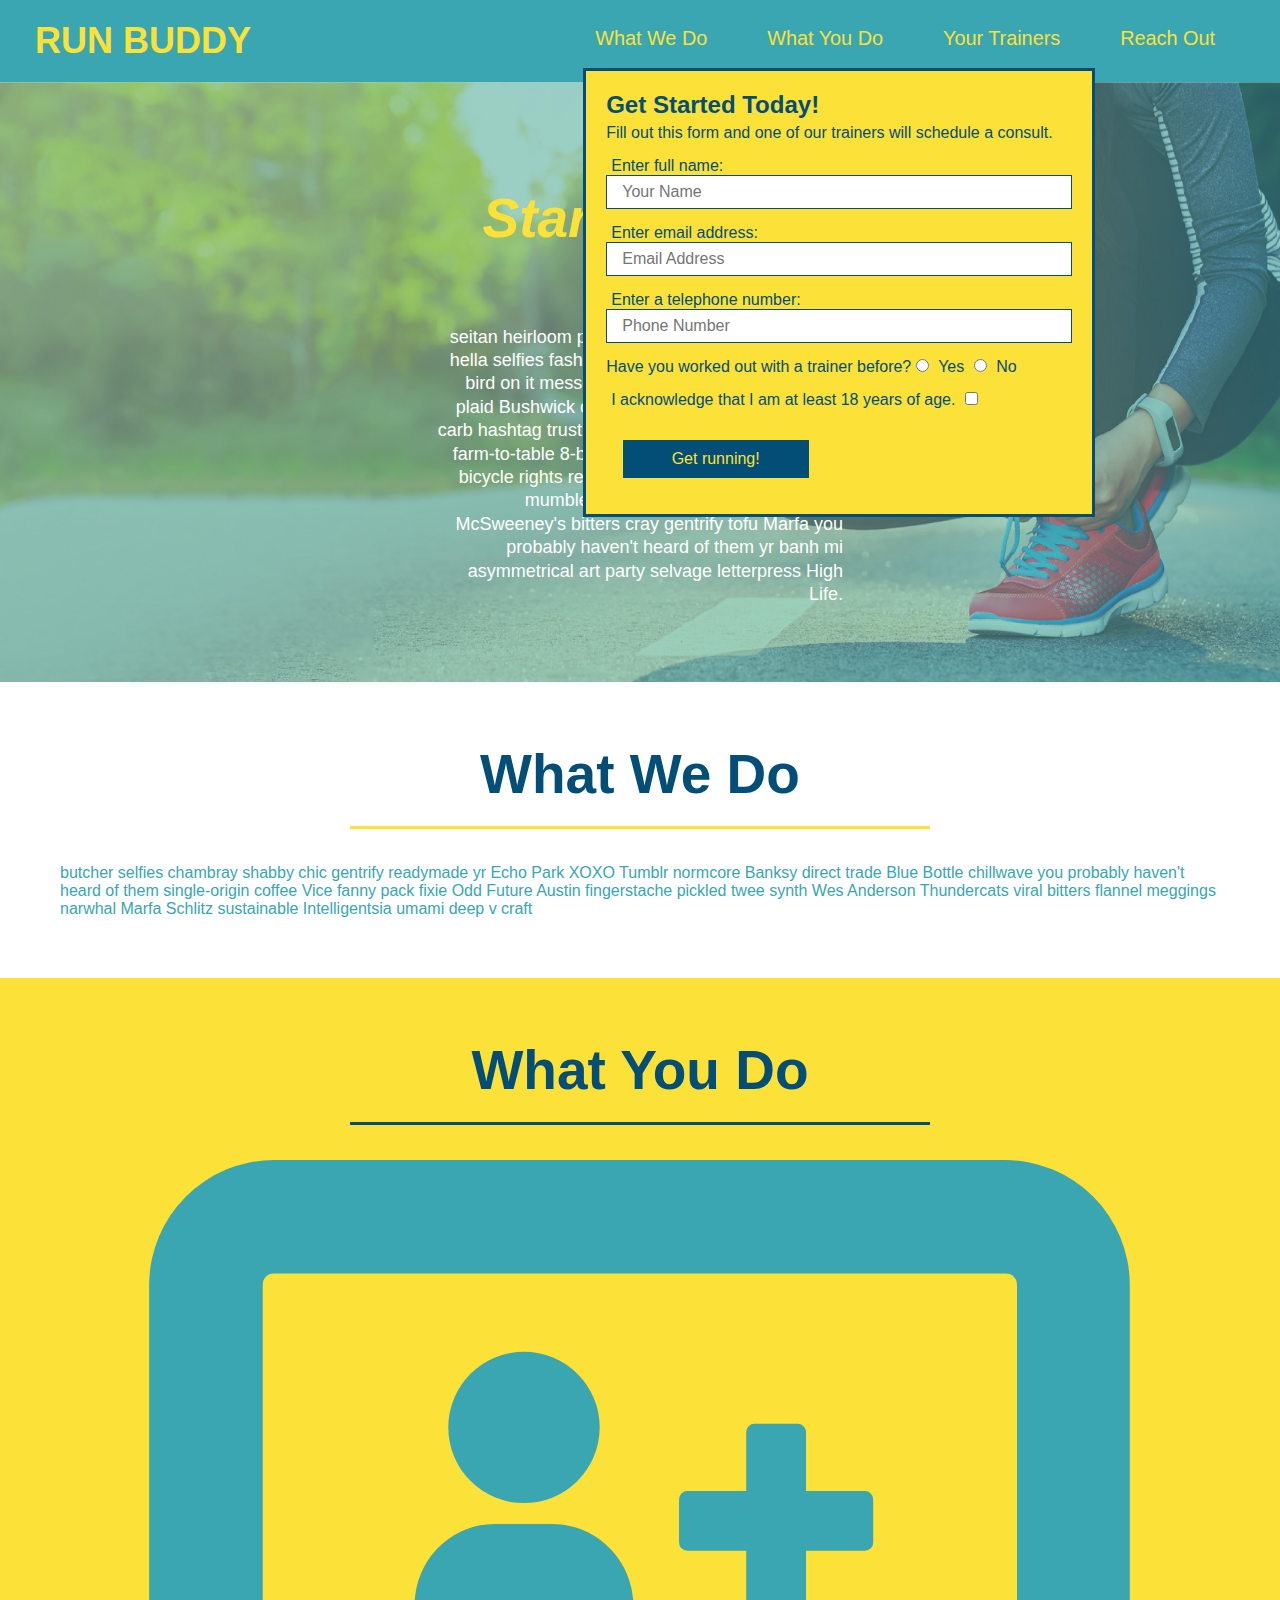
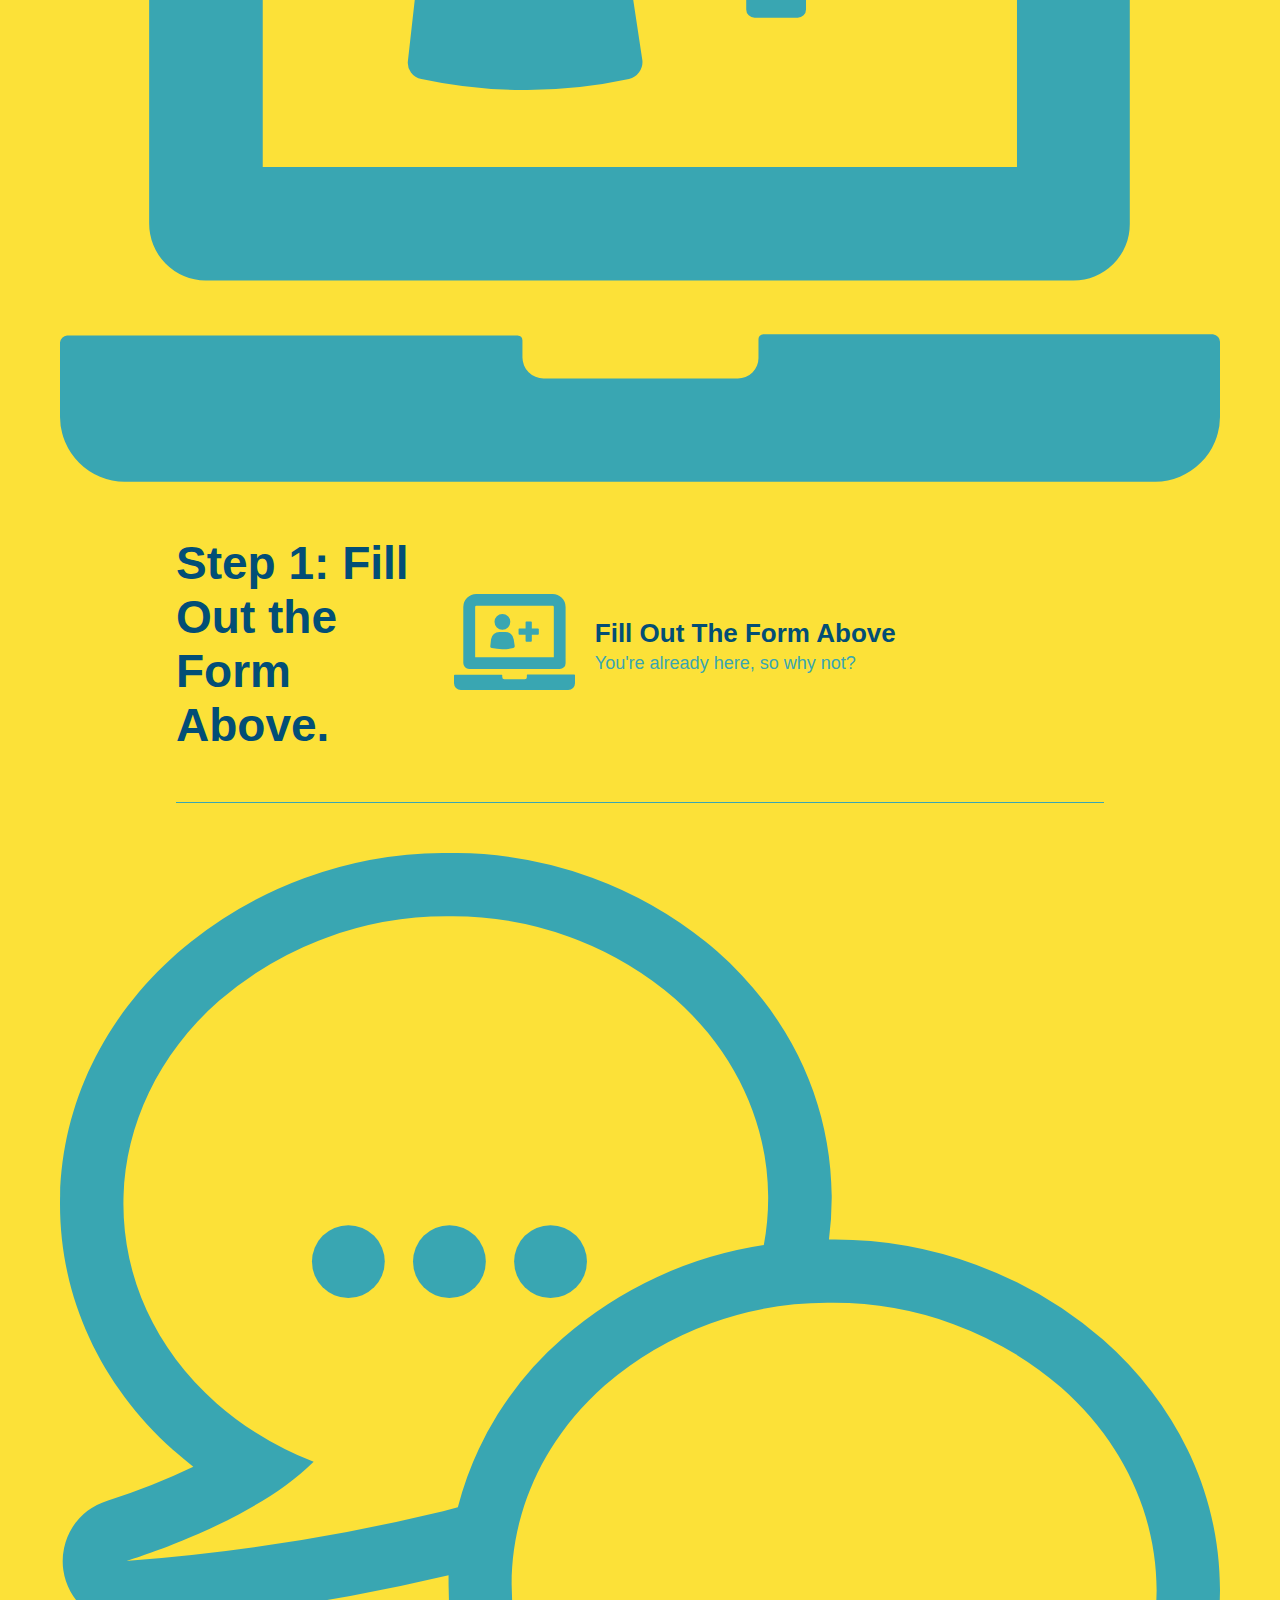
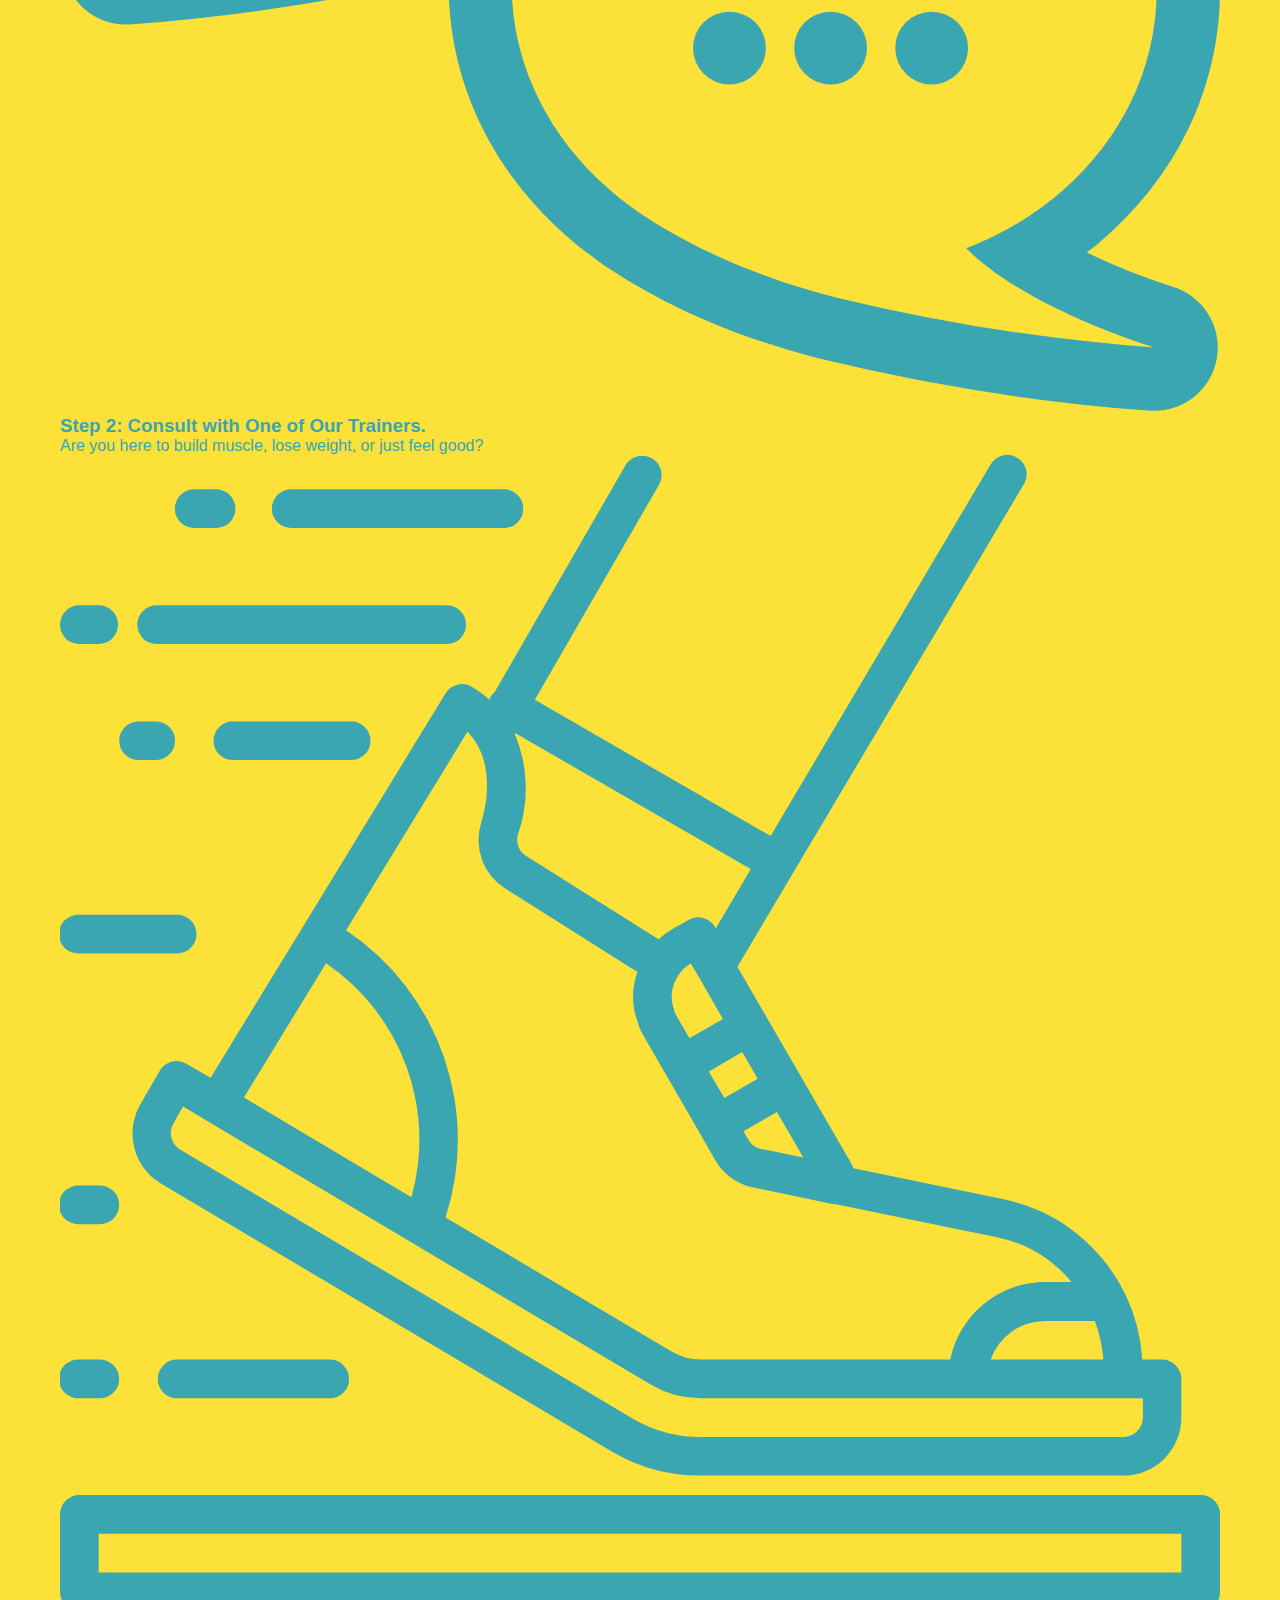
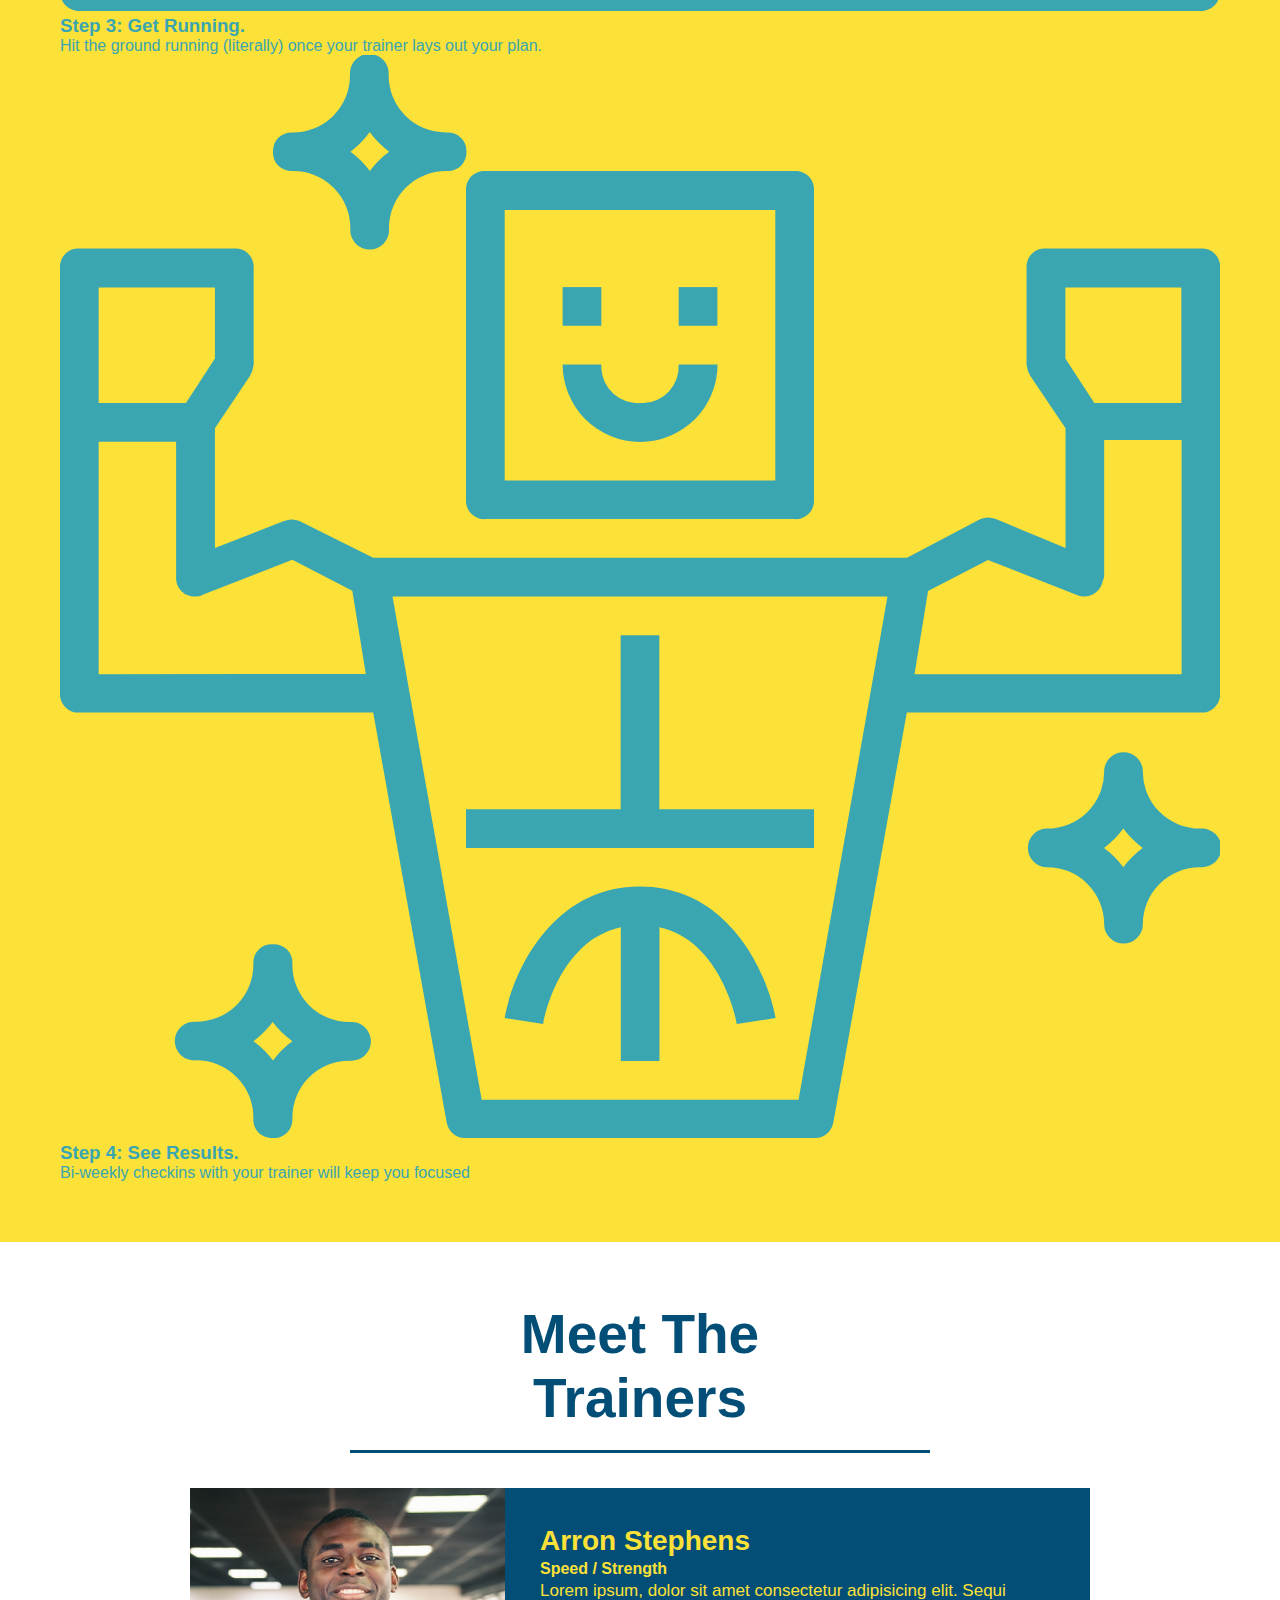
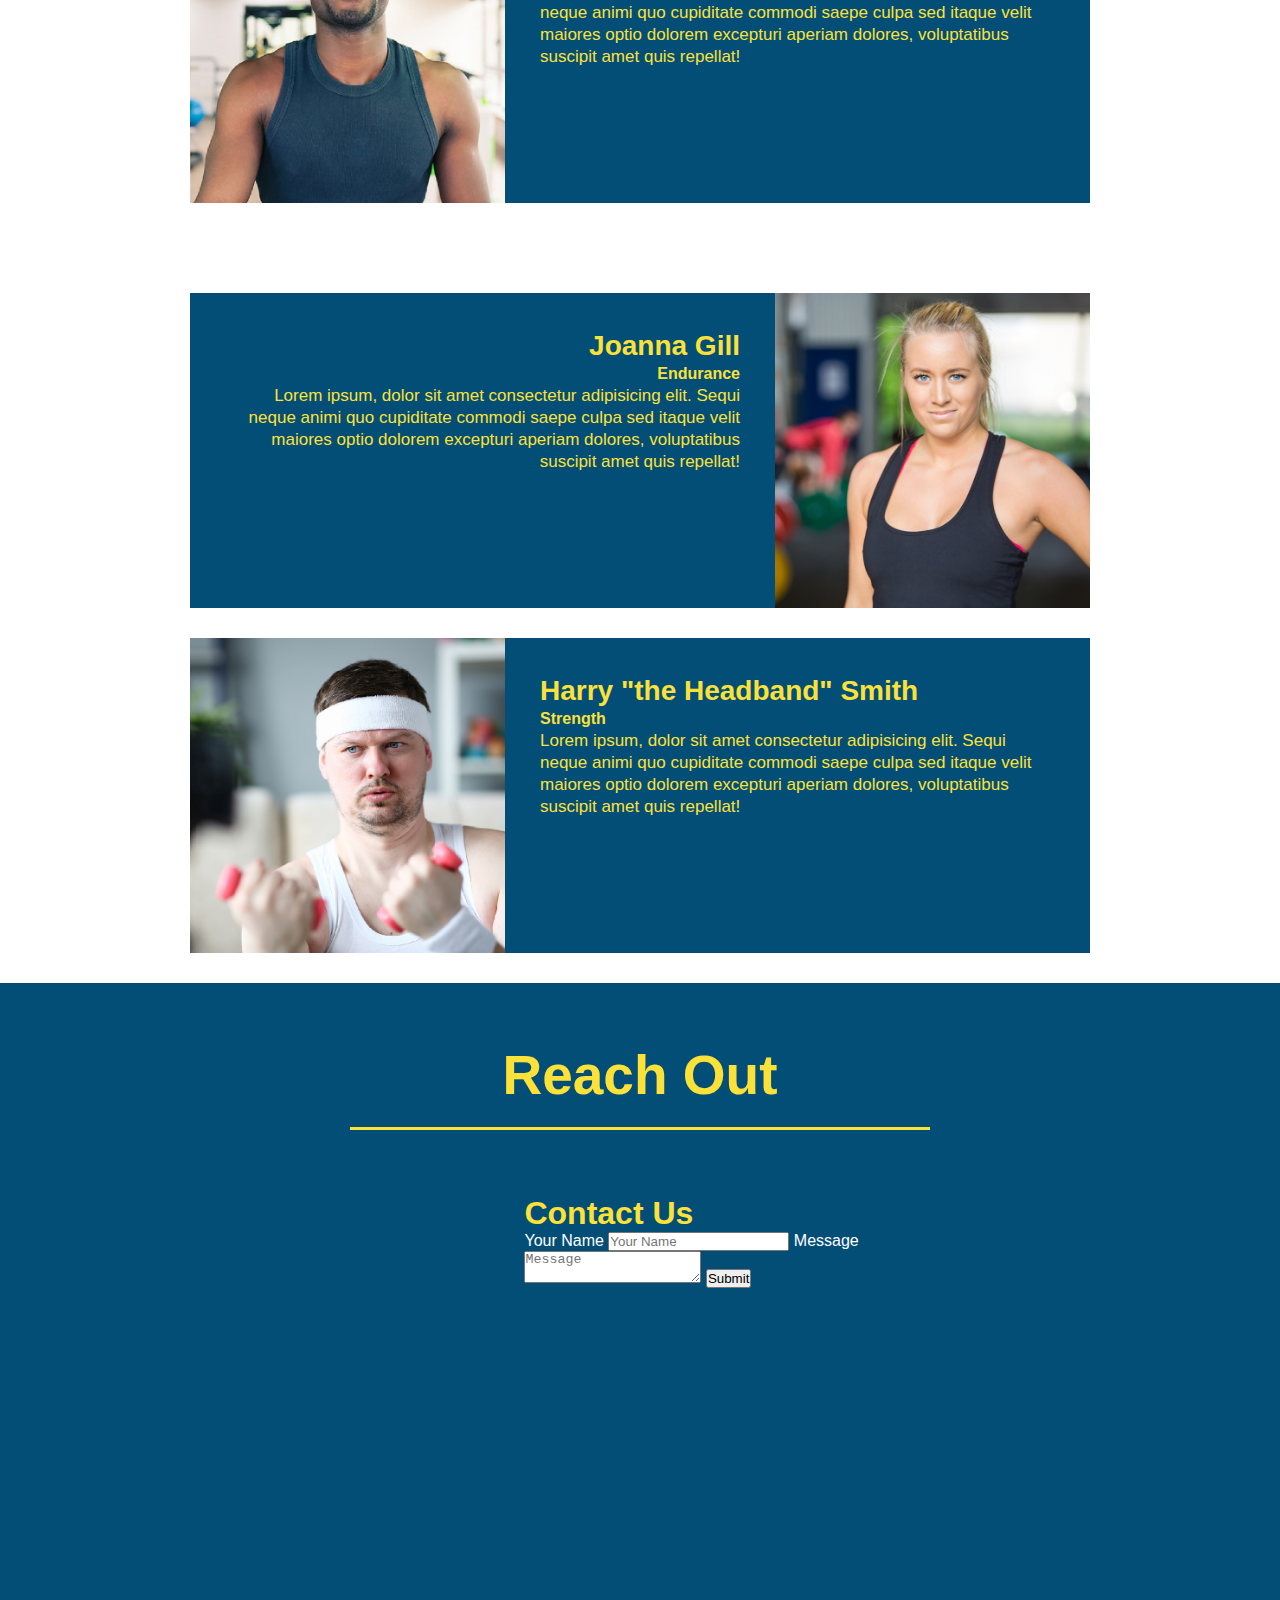
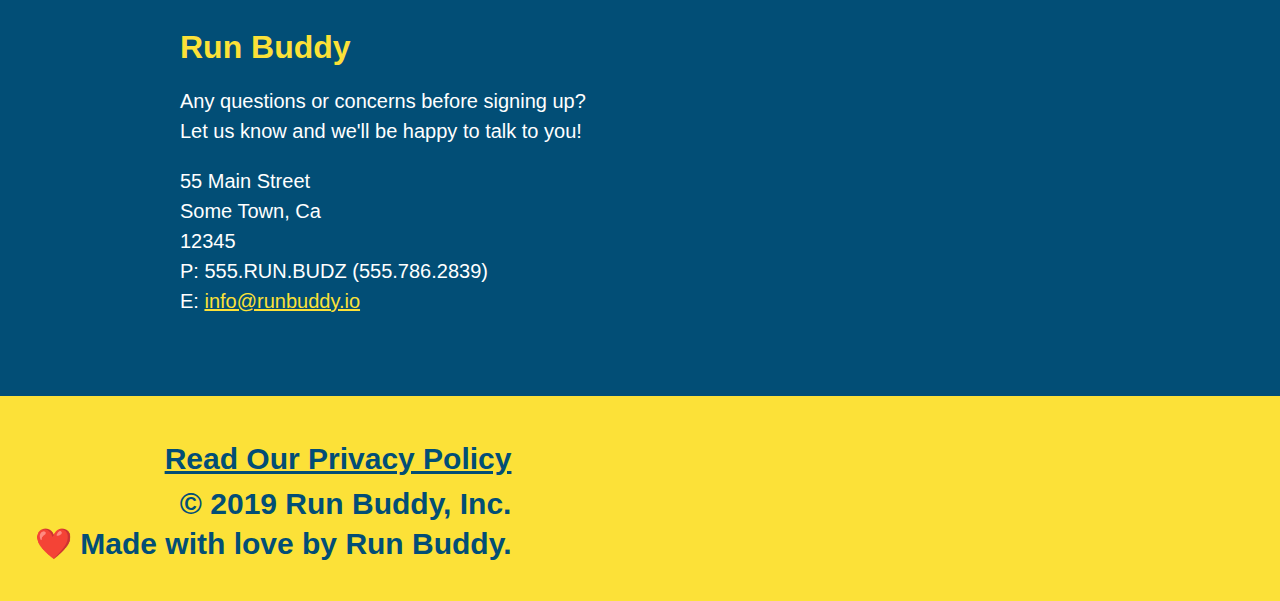
==== commit 683bdb4b: "add flexbox to the hero" ====
--- a/index.html
+++ b/index.html
@@ -128,7 +128,7 @@
   </div>
 </section>
   <!-- "meet the trainers" section -->
-  <section id="your-trainers" class="trainers">
+  <section id="your-trainers" >
     <div class="flex-row">
     <h2 class="section-title primary-border">
       Meet The Trainers
@@ -136,9 +136,9 @@
     </div>
     <article class="trainer">
       <img src="./assets/images/trainer-1.jpg" alt="Arron Stephens in his workout clothes, ready to pump iron" />
-      <div class="trainer-bio text-left">
-        <h3>Arron Stephens</h3>
-        <h4>Speed / Strength</h4>
+      <div class="trainer-bio">
+        <h3 class="trainer-name">Arron Stephens</h3>
+        <h4 class="trainer-role">Speed / Strength</h4>
         <p>
           Lorem ipsum, dolor sit amet consectetur adipisicing elit. Sequi neque animi quo cupiditate commodi saepe culpa sed
           itaque velit maiores optio dolorem excepturi aperiam dolores, voluptatibus suscipit amet quis repellat!
--- a/assets/css/style.css
+++ b/assets/css/style.css
@@ -71,21 +71,20 @@
   background-position: center;
   position: relative;
 }
-/* Hero Style End */.hero-form {
-  background-color: #fce138;
-  padding: 20px;
-  width: 500px;
-  color: #024e76;
-}.hero-form {
+/* Hero Style End */
+
+.hero-form {
   border: 3px solid #024e76;
   background-color: #fce138;
   padding: 20px;
-  width: 500px;
+  width: 40%;
   color: #024e76;
   position: absolute;
   bottom: 120px;
   right: 140px;
-}.hero-form h3 {  
+  margin: 3.5%;
+}
+.hero-form h3 {  
     font-size: 24px;
     margin: 0;
   }
@@ -181,6 +180,7 @@
   padding: 35px;
   float: left;
   width: 65%;
+  line-height: 1.3;
 }.text-left {
   text-align: left;
 }
@@ -188,8 +188,7 @@
 .text-right {
   text-align: right;
 }.trainer-bio h3 {
-  font-size: 32px;
-  margin-bottom: 8px;
+  font-size: 28px;
 }
 
 .step-text h4 {
@@ -200,7 +199,6 @@
 
 .trainer-bio p {
   font-size: 17px;
-  line-height: 1.3;
 }
 .section-title {
   font-size: 55px;
@@ -244,15 +242,19 @@
   font-style: italic;
   font-size: 55px;
   color: #fce138;
+}
+.hero-cta{
   width: 35%;
   text-align: right;
   margin: 3.5%;
   color: #fff;
   font-size: 18px;
   line-height: 1.3;
+
 } .flex-row {
   display: flex;
-} .step {
+} 
+.step {
   margin: 50px auto;
   padding-bottom: 50px;
   width: 80%;
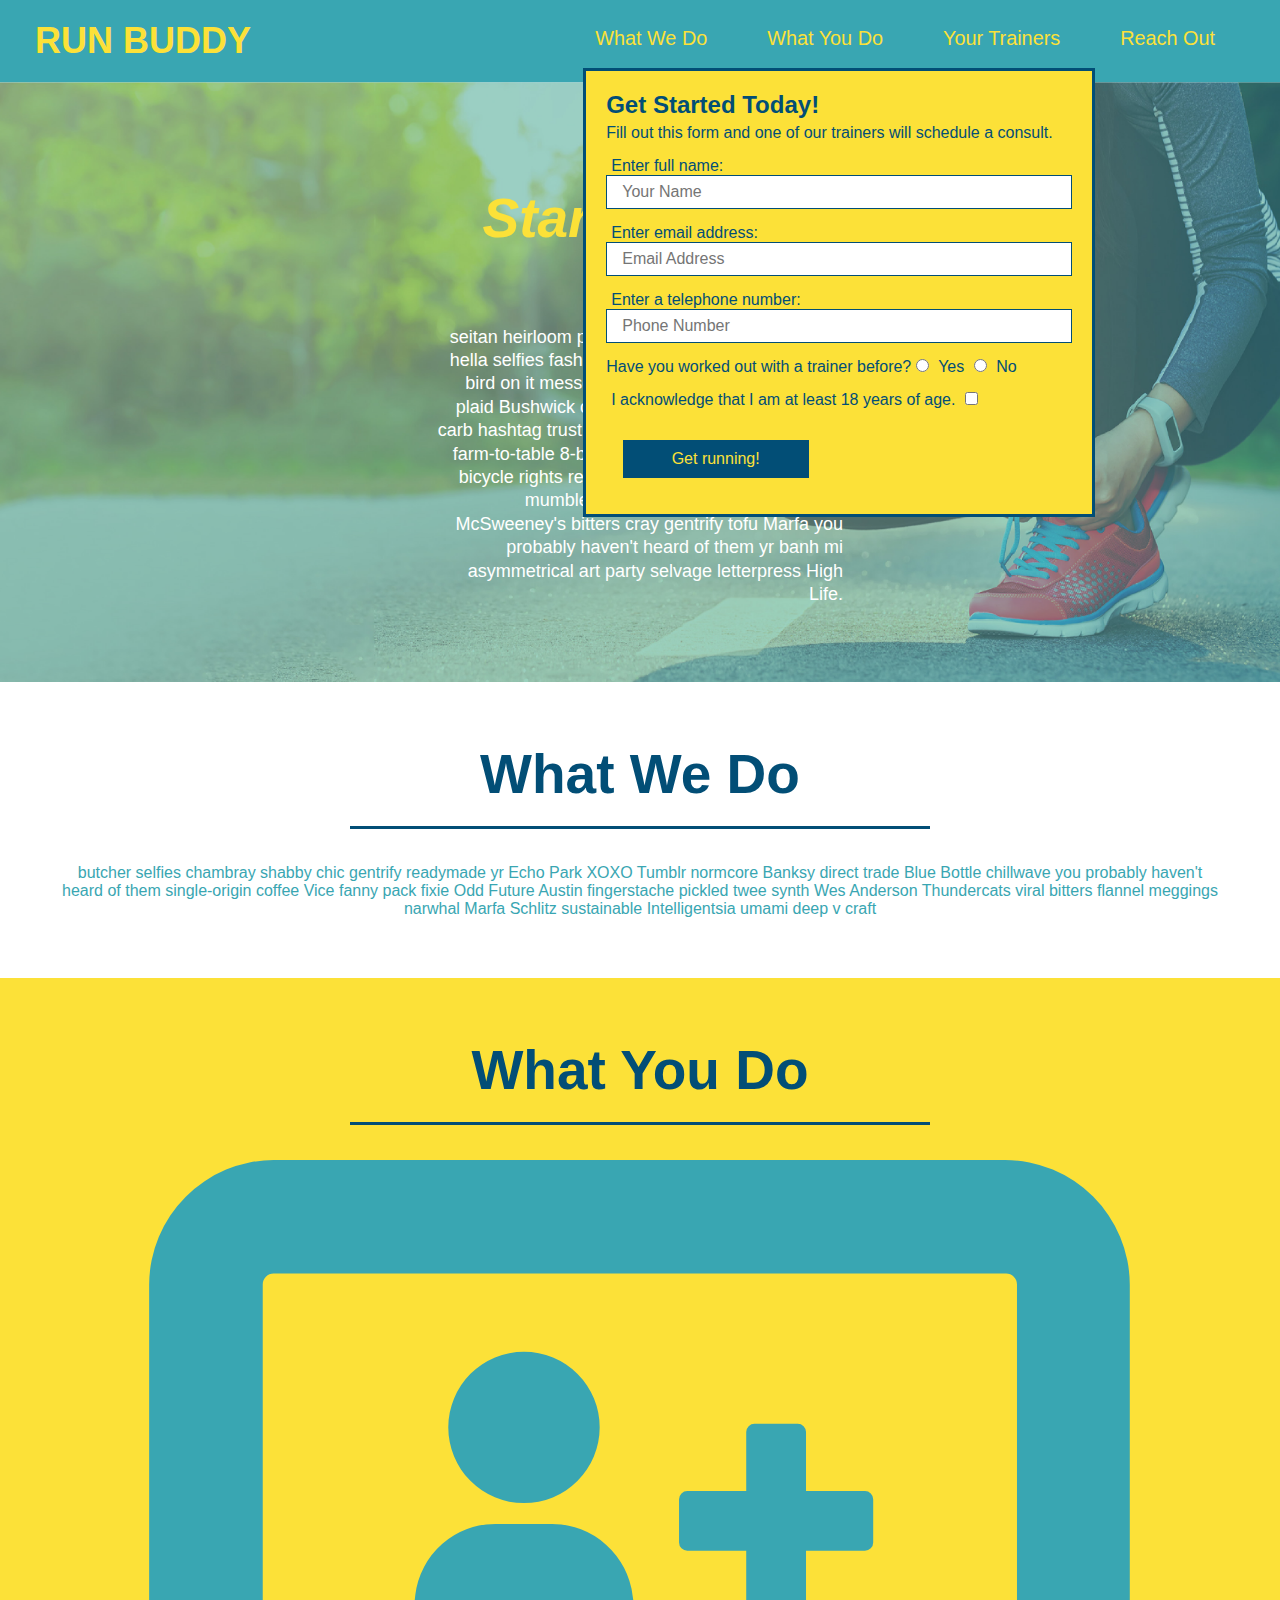
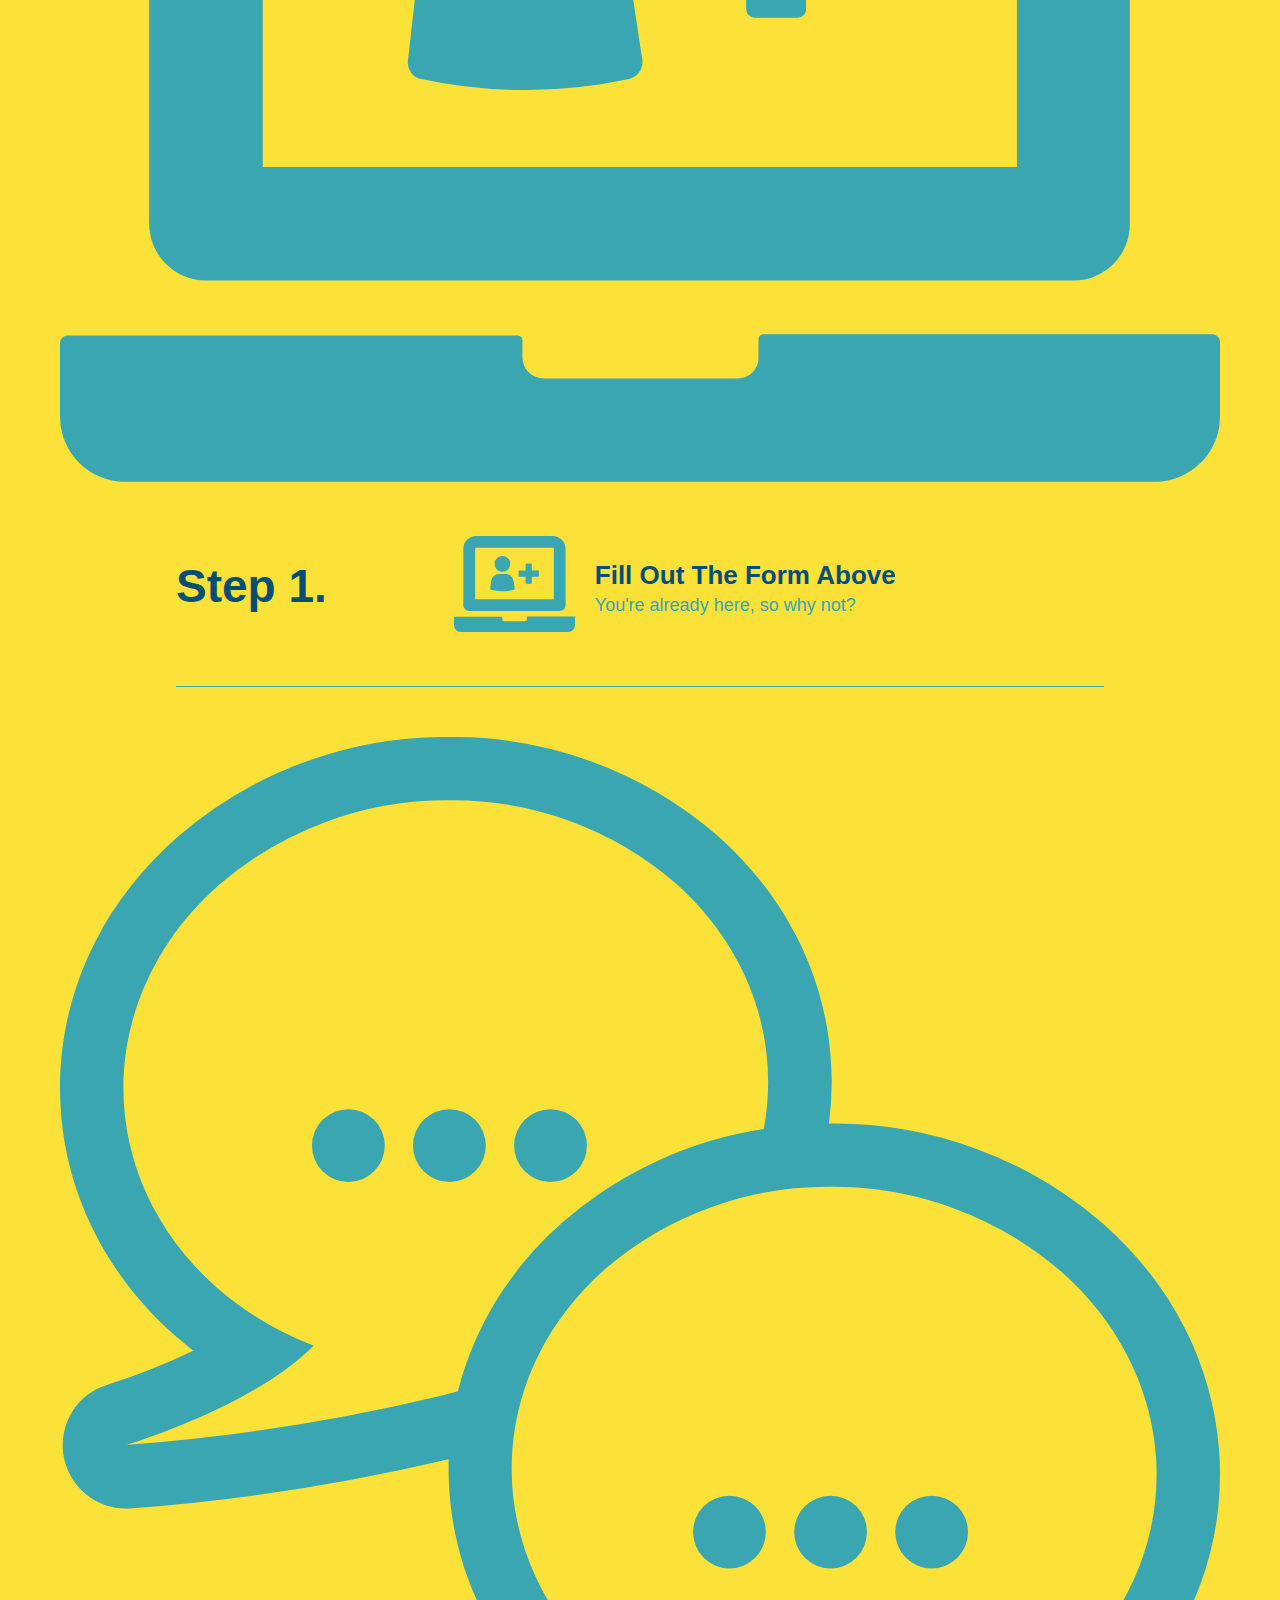
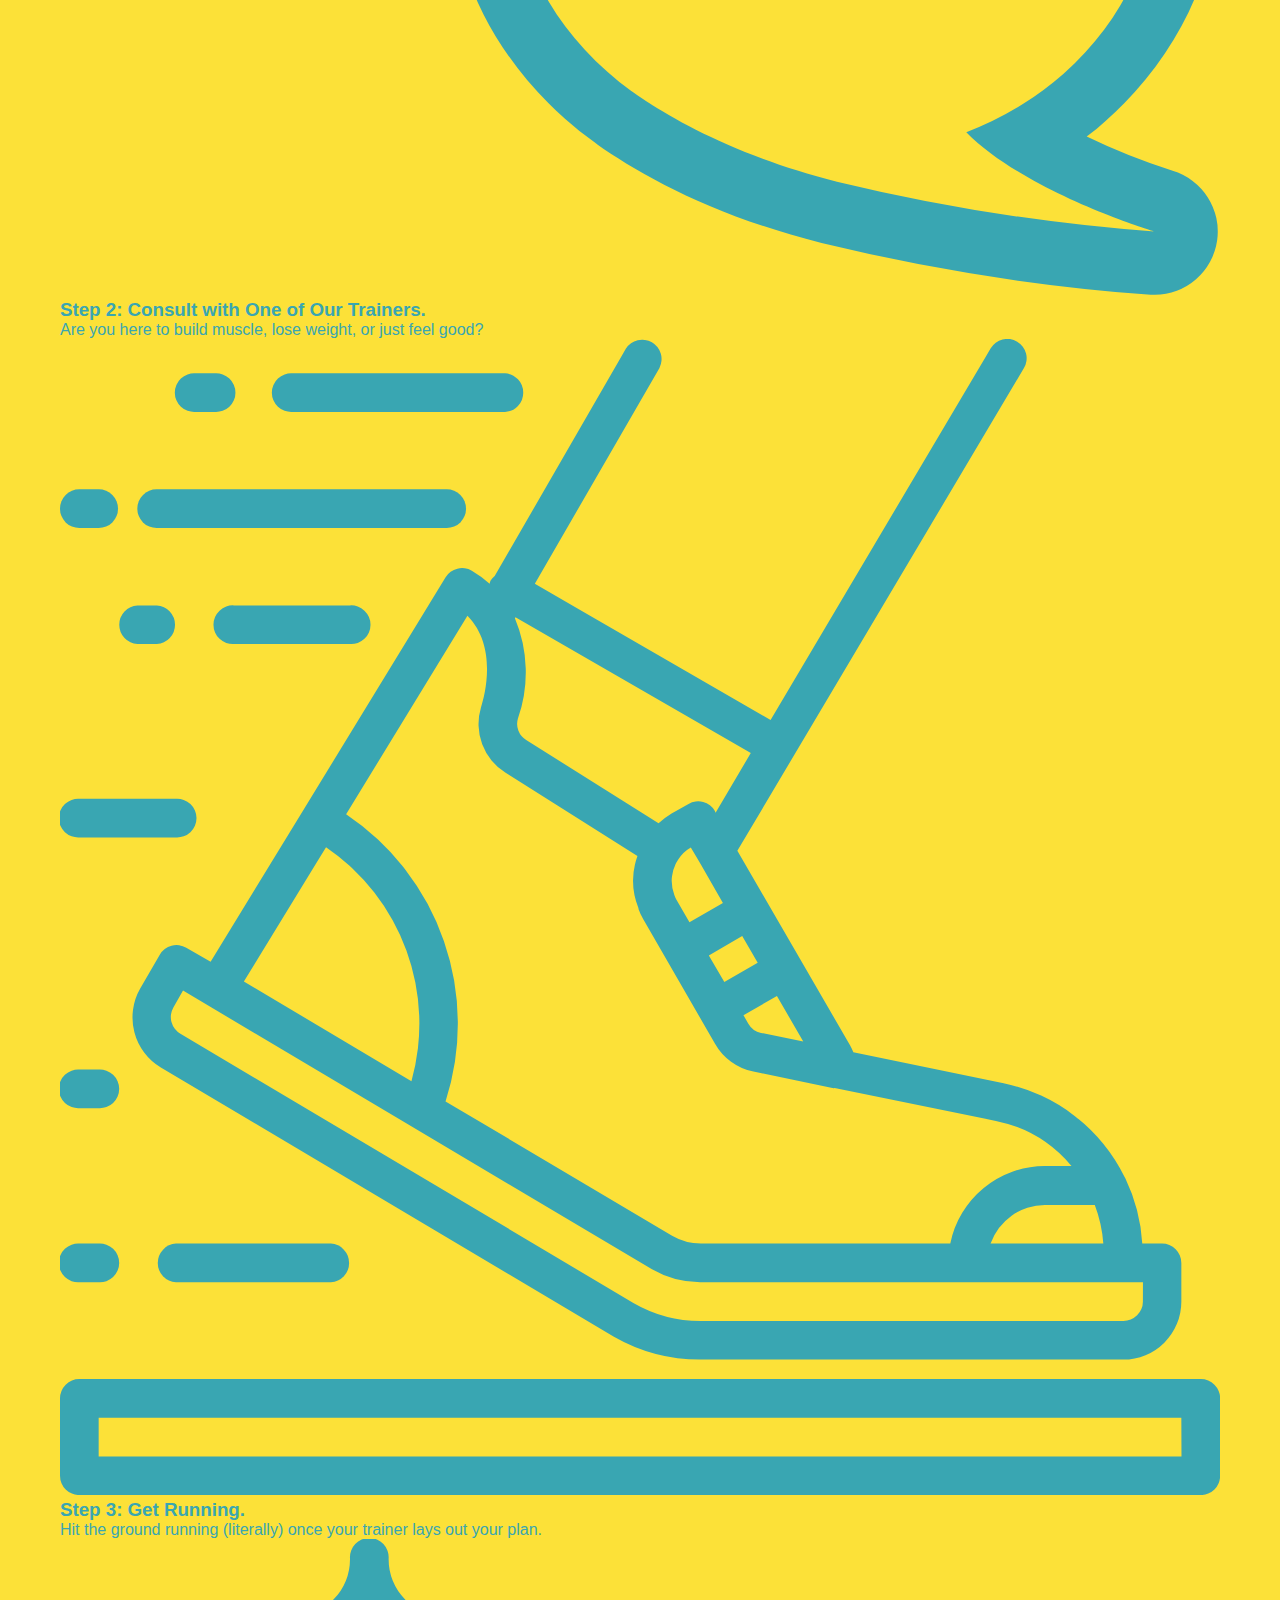
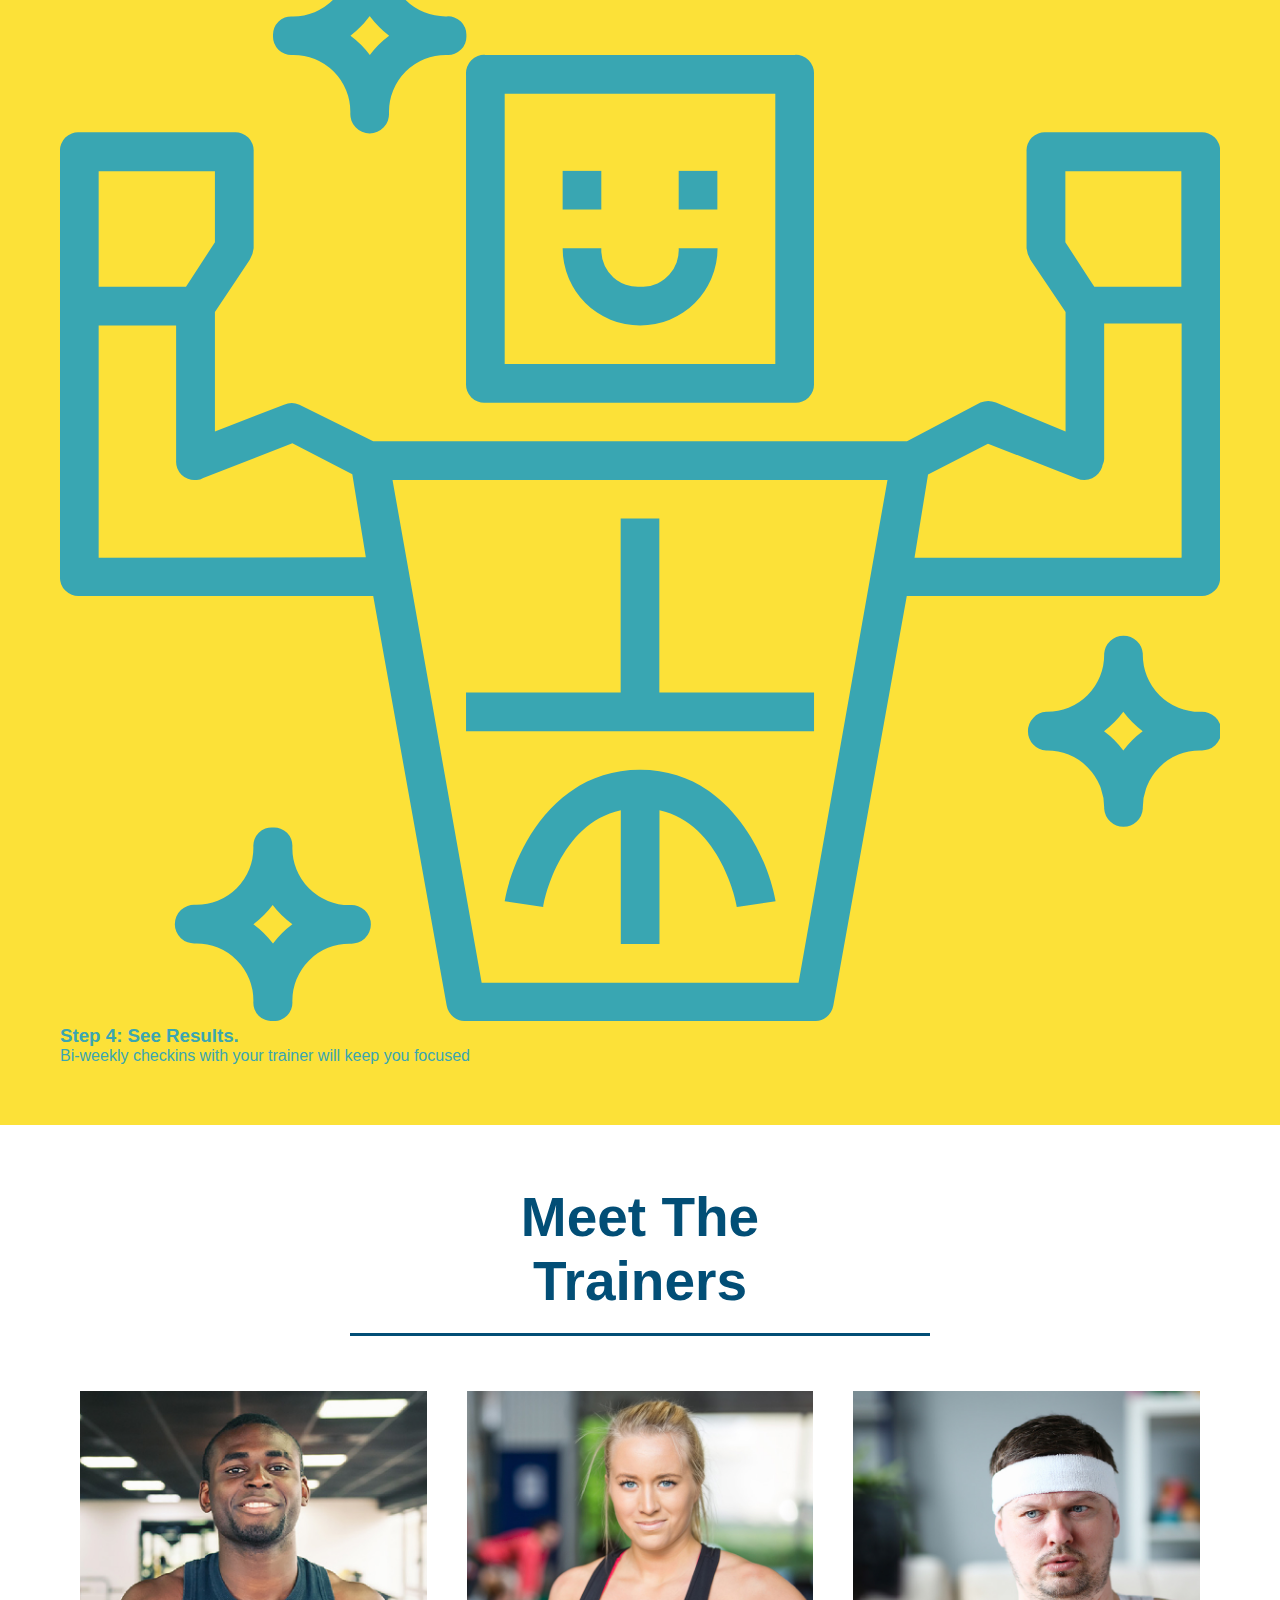
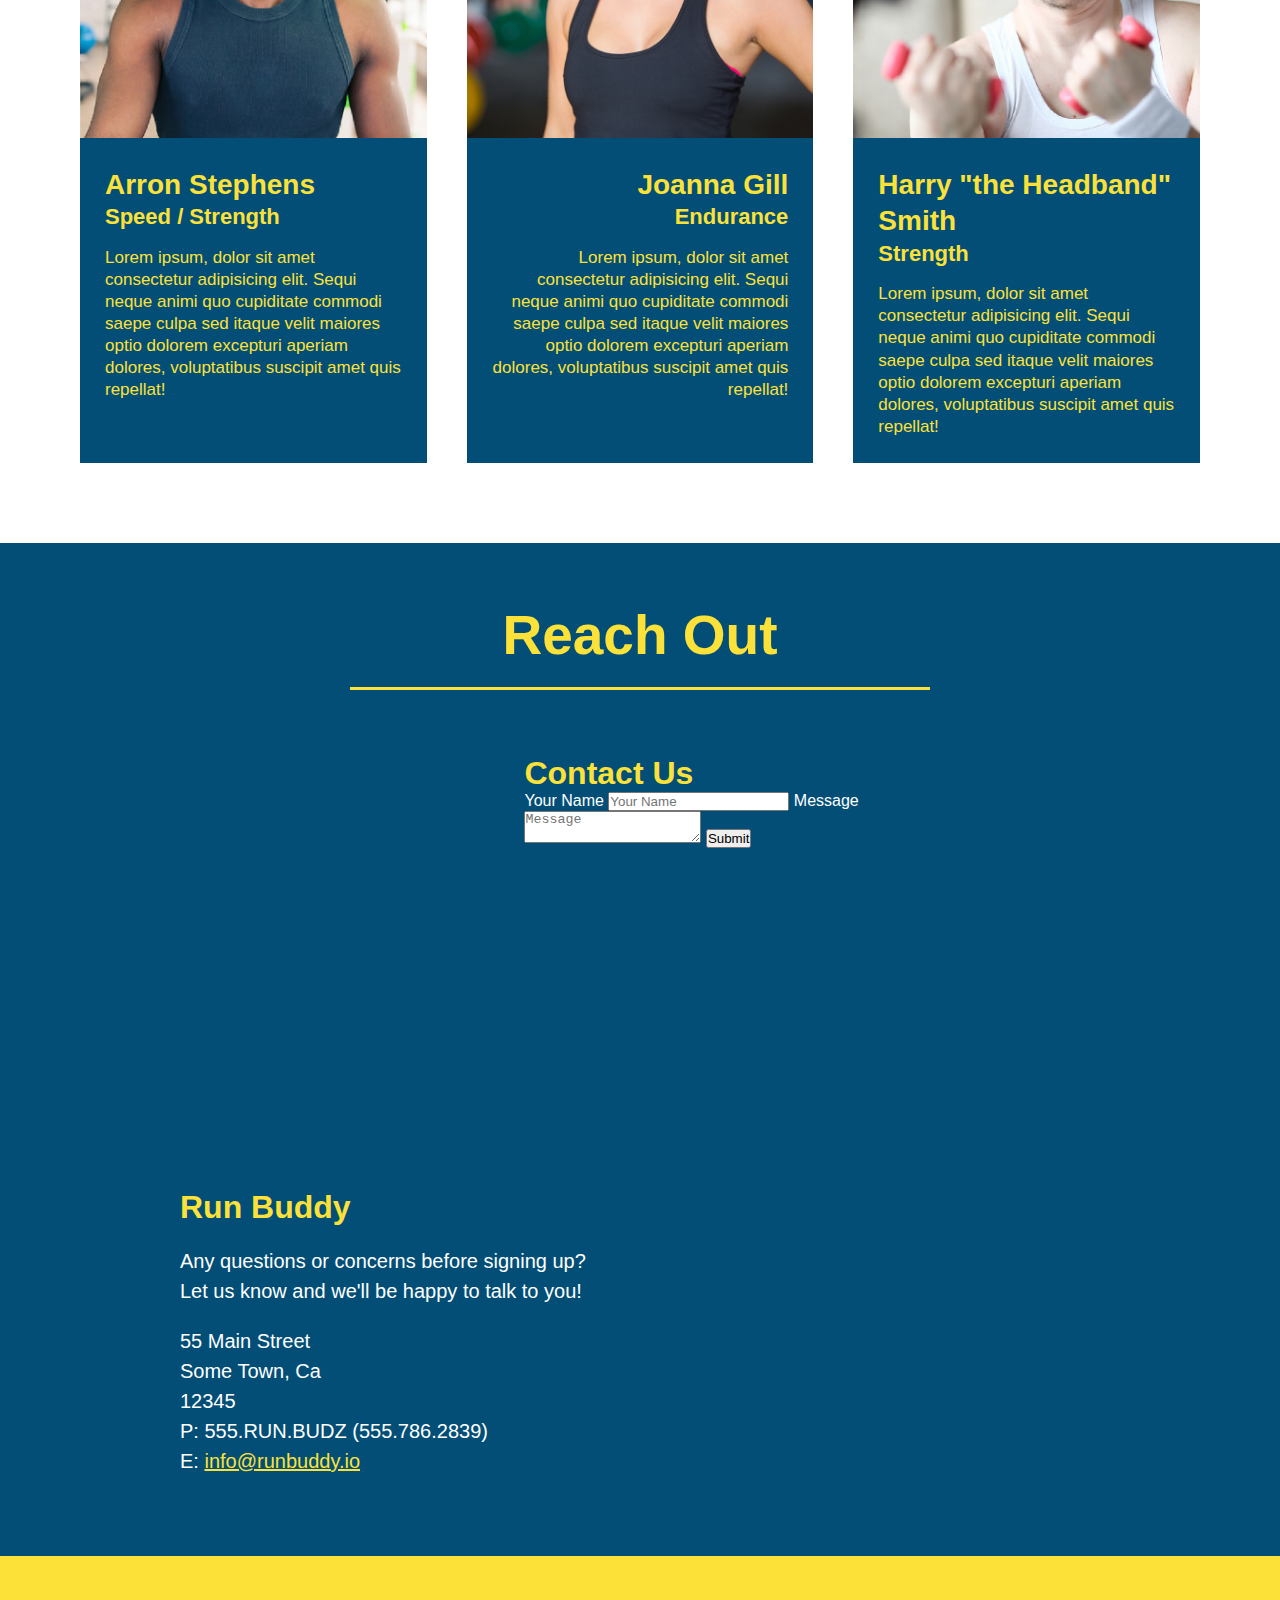
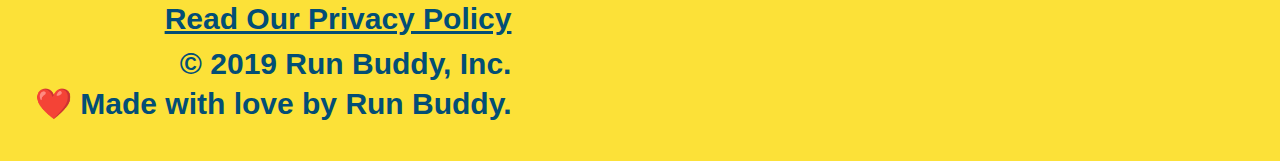
==== commit 70ae4651: "add flexbox to the trainers" ====
--- a/index.html
+++ b/index.html
@@ -97,16 +97,16 @@
   <div>
     <img src="./assets/images/step-1.svg" alt="" />
     <div class="step">
-    <h3>Step 1: <span>Fill Out the Form Above.</span></h3>
-    <div class="step-info">
-      <div class="step-img">
-        <img src="./assets/images/step-1.svg" alt="" />
+      <h3>Step 1.</h3>
+      <div class="step-info">
+        <div class="step-img">
+          <img src="./assets/images/step-1.svg" alt="" />
+        </div>
+        <div class="step-text">
+          <h4>Fill Out The Form Above</h4>
+          <p>You're already here, so why not?</p>
+        </div>
       </div>
-      <div class="step-text">
-        <h4>Fill Out The Form Above</h4>
-    <p>You're already here, so why not?</p>
-  </div>
-    </div>
     </div>
 
   <div>
@@ -134,6 +134,7 @@
       Meet The Trainers
     </h2>
     </div>
+    <div class="trainers">
     <article class="trainer">
       <img src="./assets/images/trainer-1.jpg" alt="Arron Stephens in his workout clothes, ready to pump iron" />
       <div class="trainer-bio">
@@ -145,9 +146,9 @@
         </p>
       </div>
     </article>
-  </section>
   <!-- second trainer bio -->
 <article class="trainer">
+  <img src="./assets/images/trainer-2.jpg" alt="Joanna Gill cooling off after a workout" />
   <div class="trainer-bio text-right">
     <h3>Joanna Gill</h3>
     <h4>Endurance</h4>
@@ -156,7 +157,6 @@
       itaque velit maiores optio dolorem excepturi aperiam dolores, voluptatibus suscipit amet quis repellat!
     </p>
   </div>
-  <img src="./assets/images/trainer-2.jpg" alt="Joanna Gill cooling off after a workout" />
 </article>
 
 <!-- third trainer bio -->
@@ -171,6 +171,8 @@
     </p>
   </div>
 </article>
+</div>
+</section>
   
   <!-- "reach out" section -->
   <section id="reach-out" class="contact">
--- a/assets/css/style.css
+++ b/assets/css/style.css
@@ -114,9 +114,6 @@
   }
   /* HERO STYLES END 
   /* add this alongside your other declarations */
-  { 
-  margin: 0 auto;
-}
 .steps {
   background: #fce138;
 } 
@@ -128,7 +125,6 @@
   width: 50%;
   font-size: 55px;
   color: #024e76;
-  display: inline-block;
   border-bottom: 3px solid;
 }
 
@@ -156,30 +152,24 @@
   color: #39a6b2;
   font-size: 18px;
 }
-.intro h2 {
-  display: inline-block;
-  font-size: 55px;
-  color: #024e76;
-  margin-bottom: 35px;
-  padding: 0 100px 20px 100px;
-  border-bottom: 3px solid;
-  border-color: #fce138;
-  text-align: center;
-}.trainer {
-  width: 900px;
-  margin: 0 auto 30px auto;
+.trainer {
+  margin: 20px;
   background: #024e76;
   color: #fce138;
-  overflow: auto
+  flex: 1;
 }.trainer img {
-  width: 35%;
-  float: left;
+  width: 100%;
+}
+.trainers {
+  width: 100%;
+  margin: 0 auto;
+  display: flex;
+  flex-wrap: wrap;
+  justify-content: space-around;
 }
 
 .trainer-bio {
-  padding: 35px;
-  float: left;
-  width: 65%;
+  padding: 25px;
   line-height: 1.3;
 }.text-left {
   text-align: left;
@@ -189,6 +179,10 @@
   text-align: right;
 }.trainer-bio h3 {
   font-size: 28px;
+}
+.trainer-bio h4 {
+  font-size: 22px;
+  margin-bottom: 15px;
 }
 
 .step-text h4 {
@@ -219,7 +213,6 @@
   width: 410px;
   display: inline-block;
   vertical-align: top;
-  text-align: left;
   margin: 30px 0 0 60px;
   color: white;
 }
@@ -270,5 +263,8 @@
   flex: 12;
 } .step-img img {
   max-width: 100%;
+} 
+.intro p {
+  text-align: center;
 }
 /* REACH OUT STYLES END */
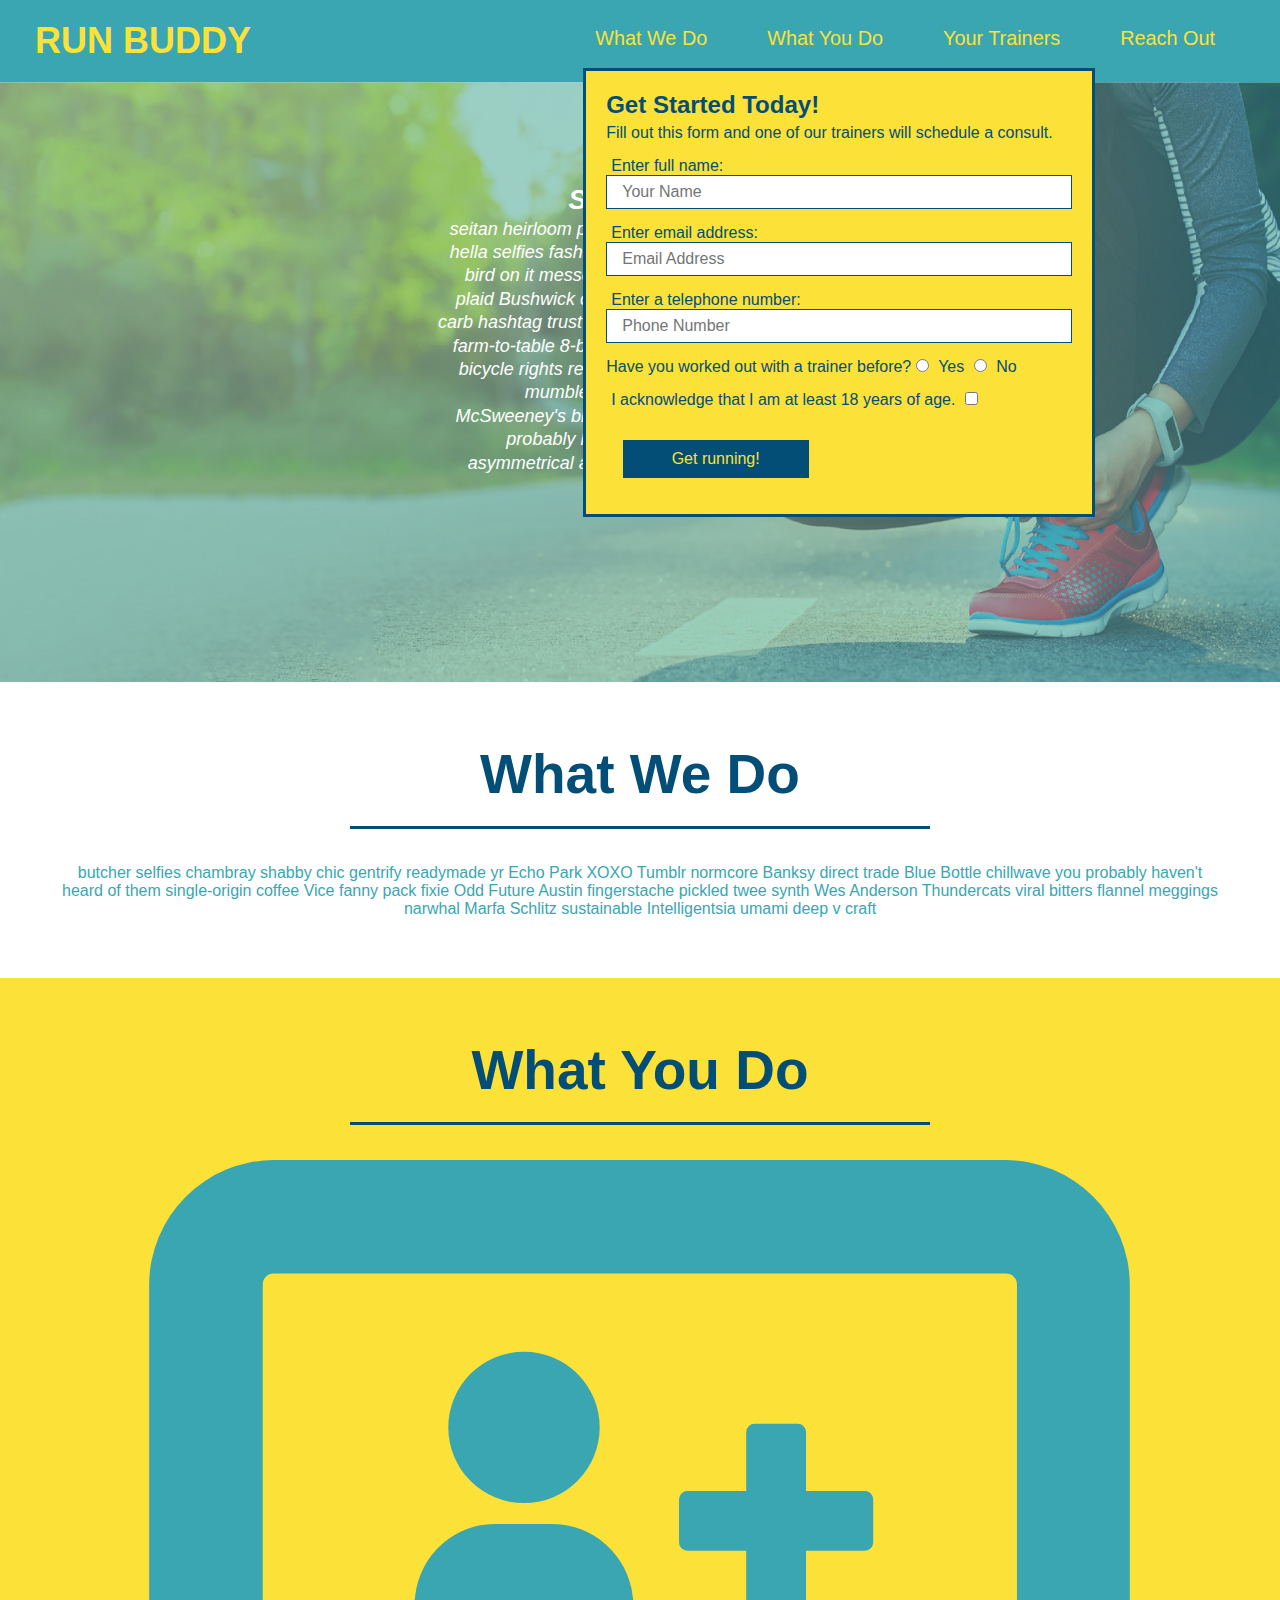
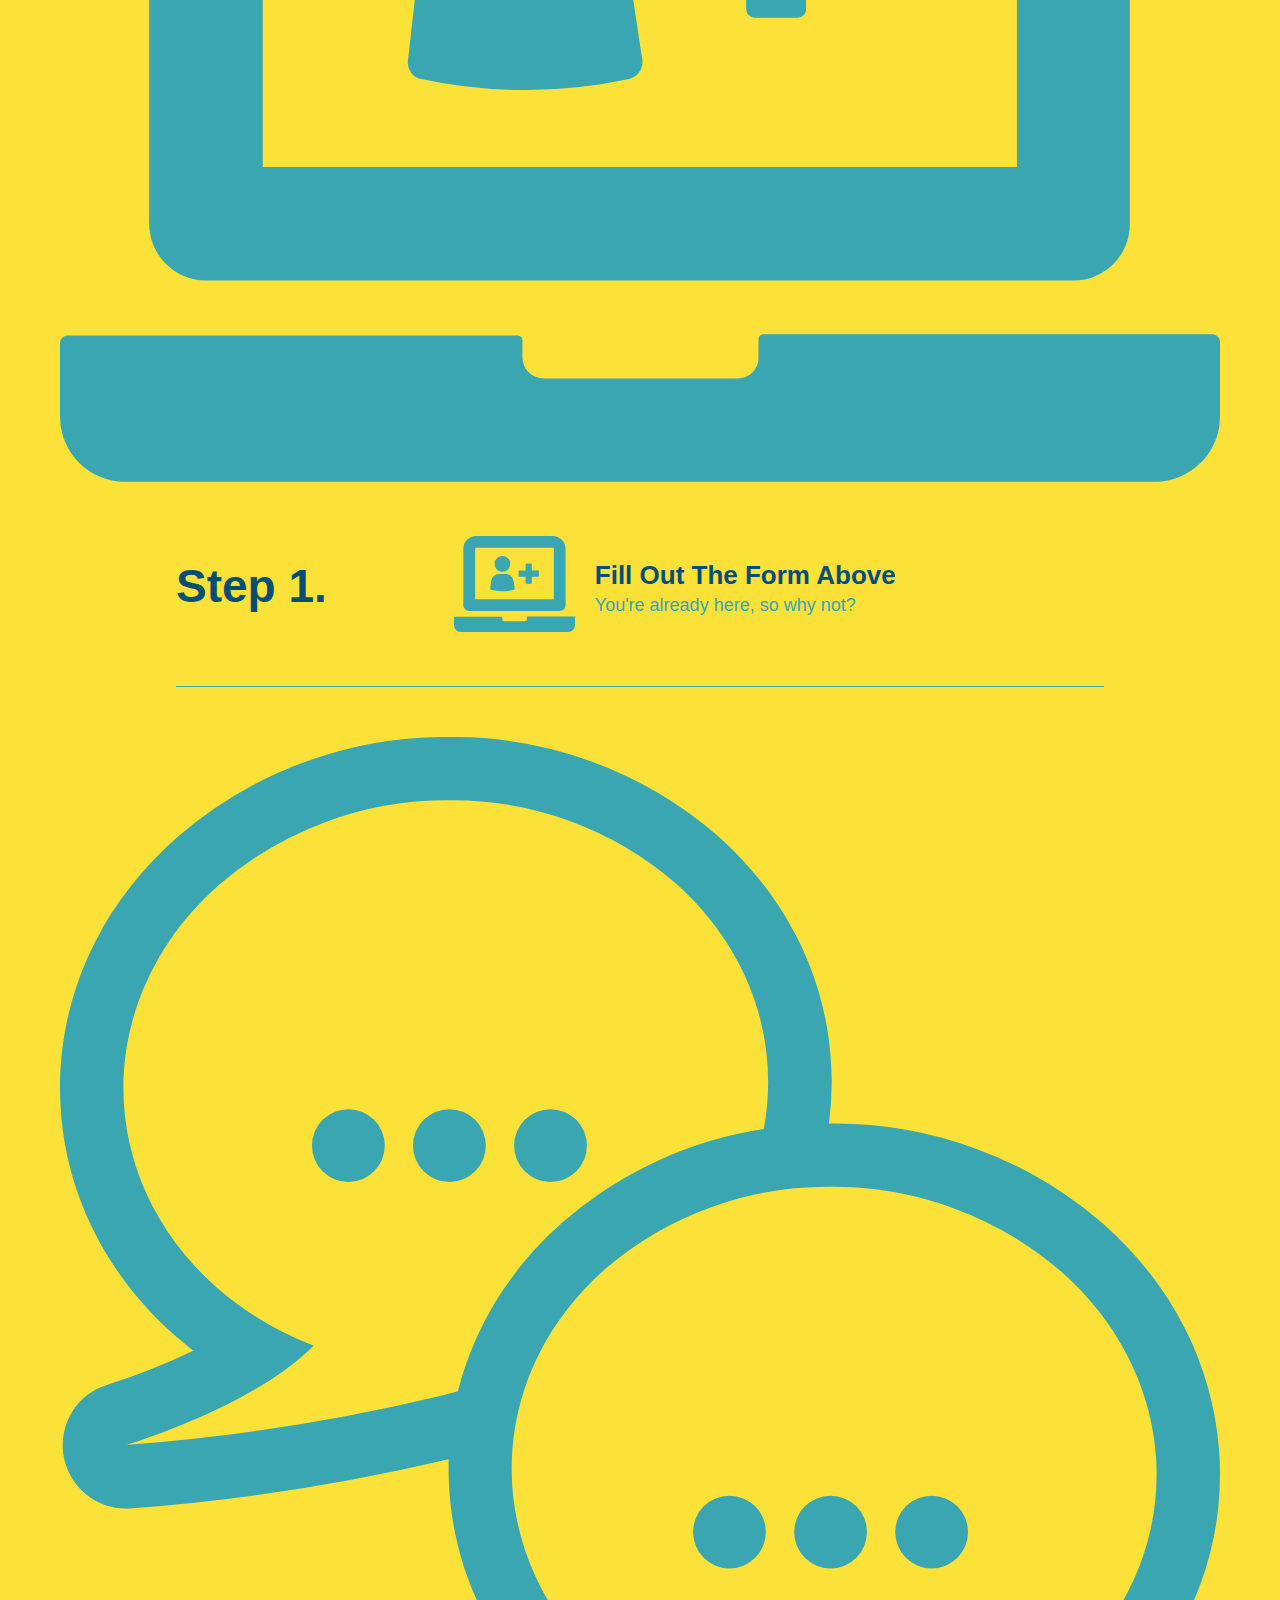
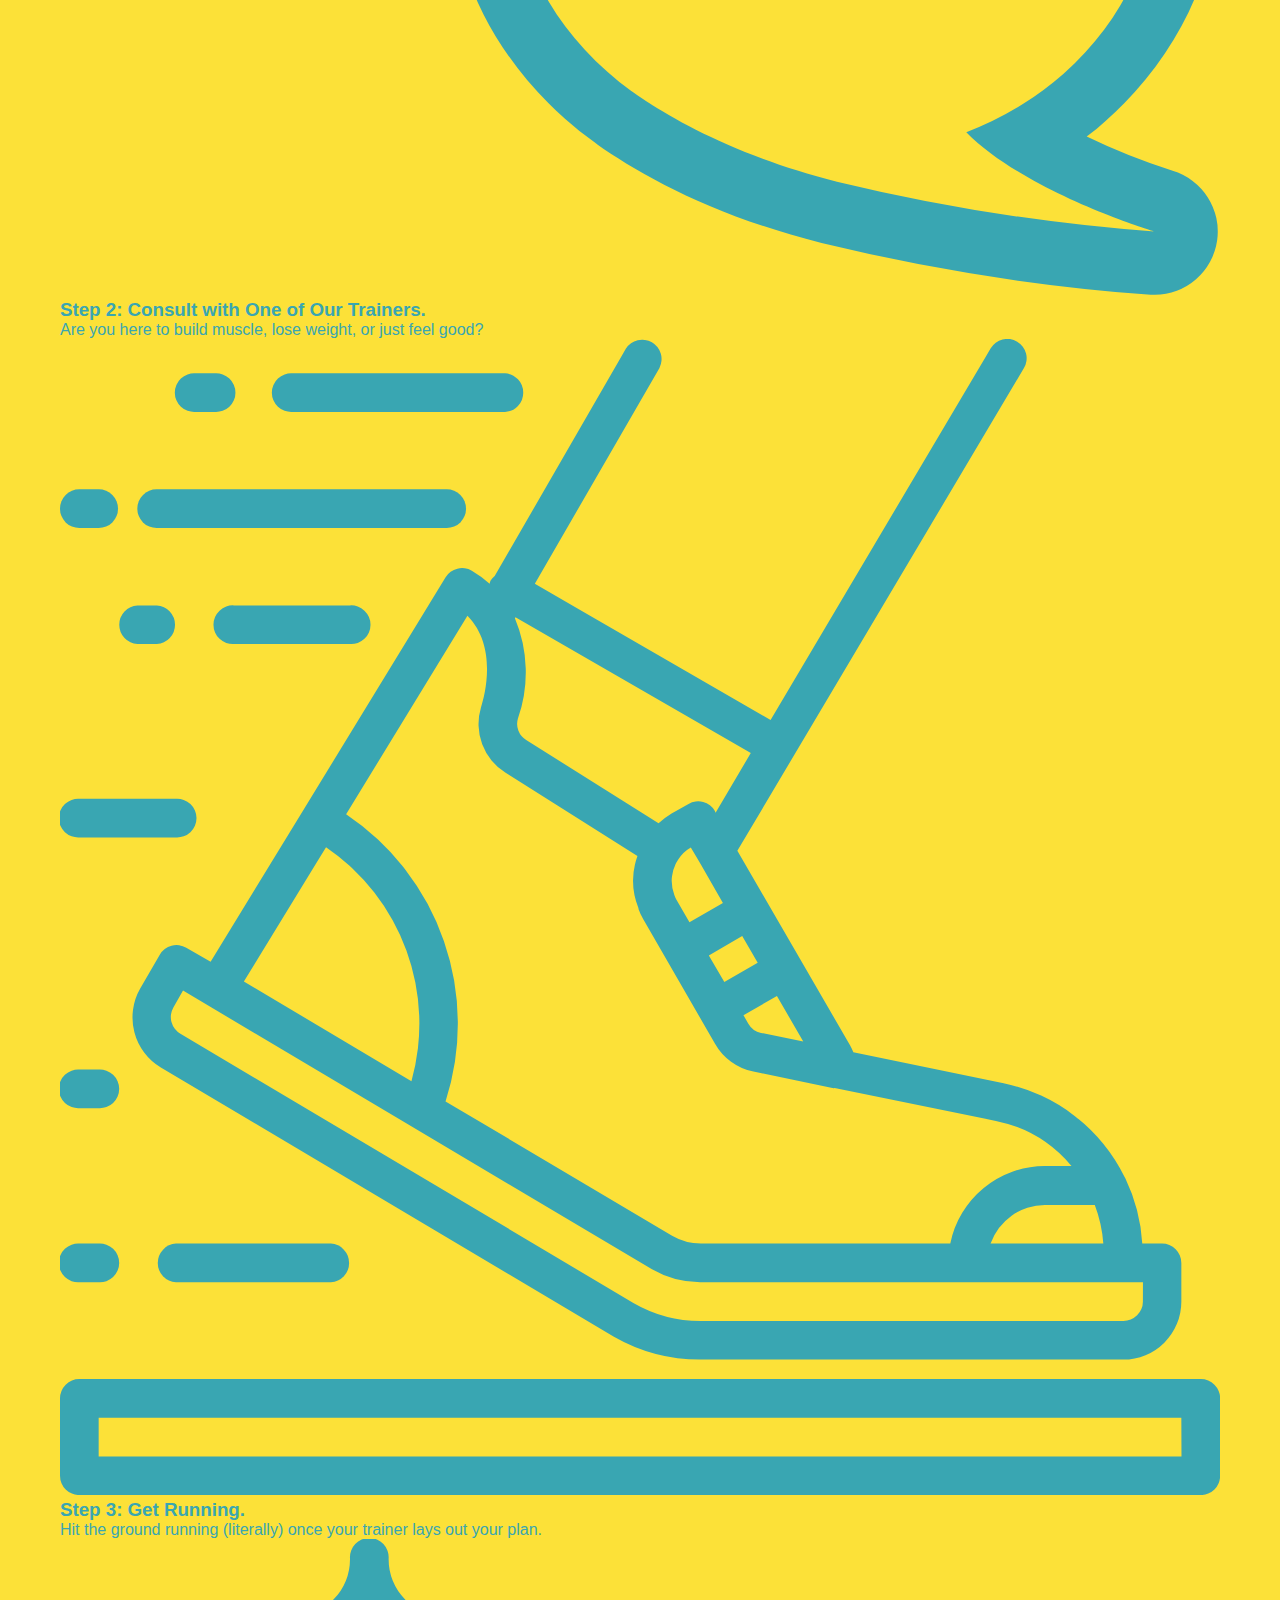
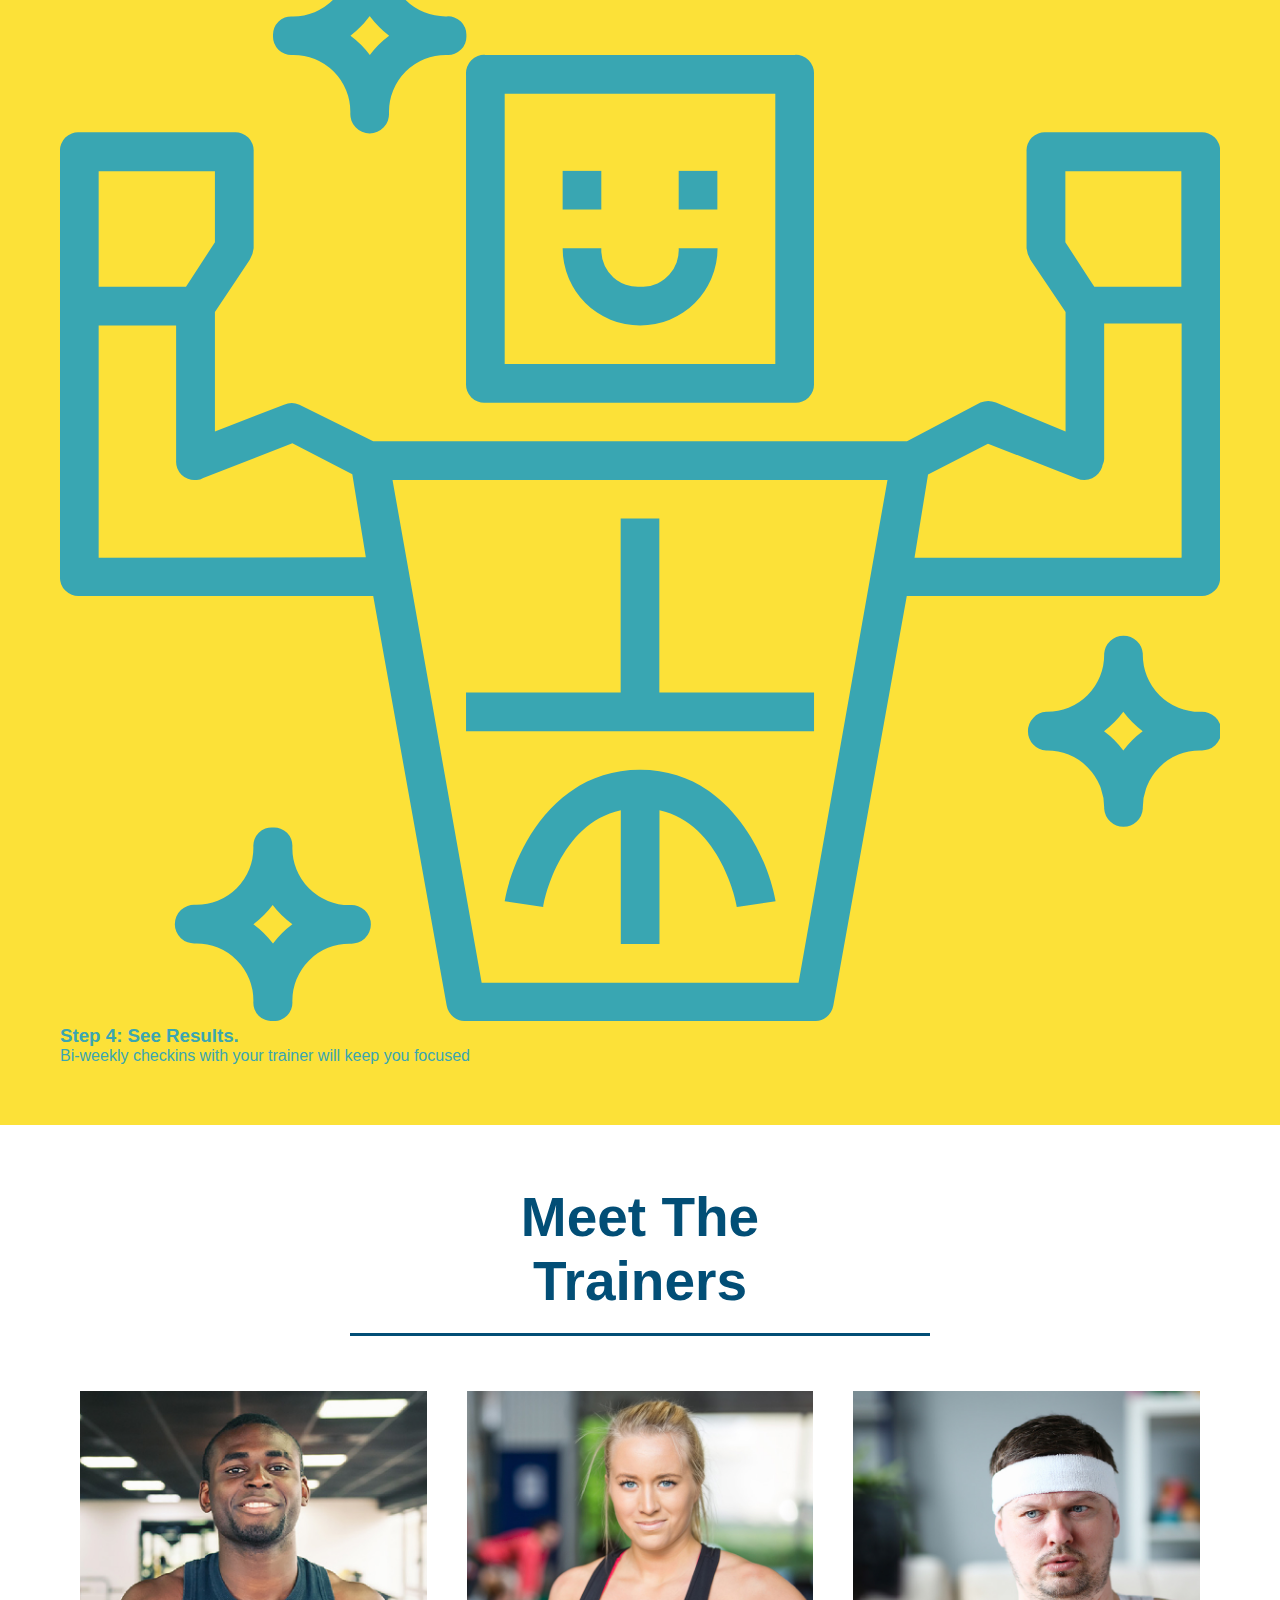
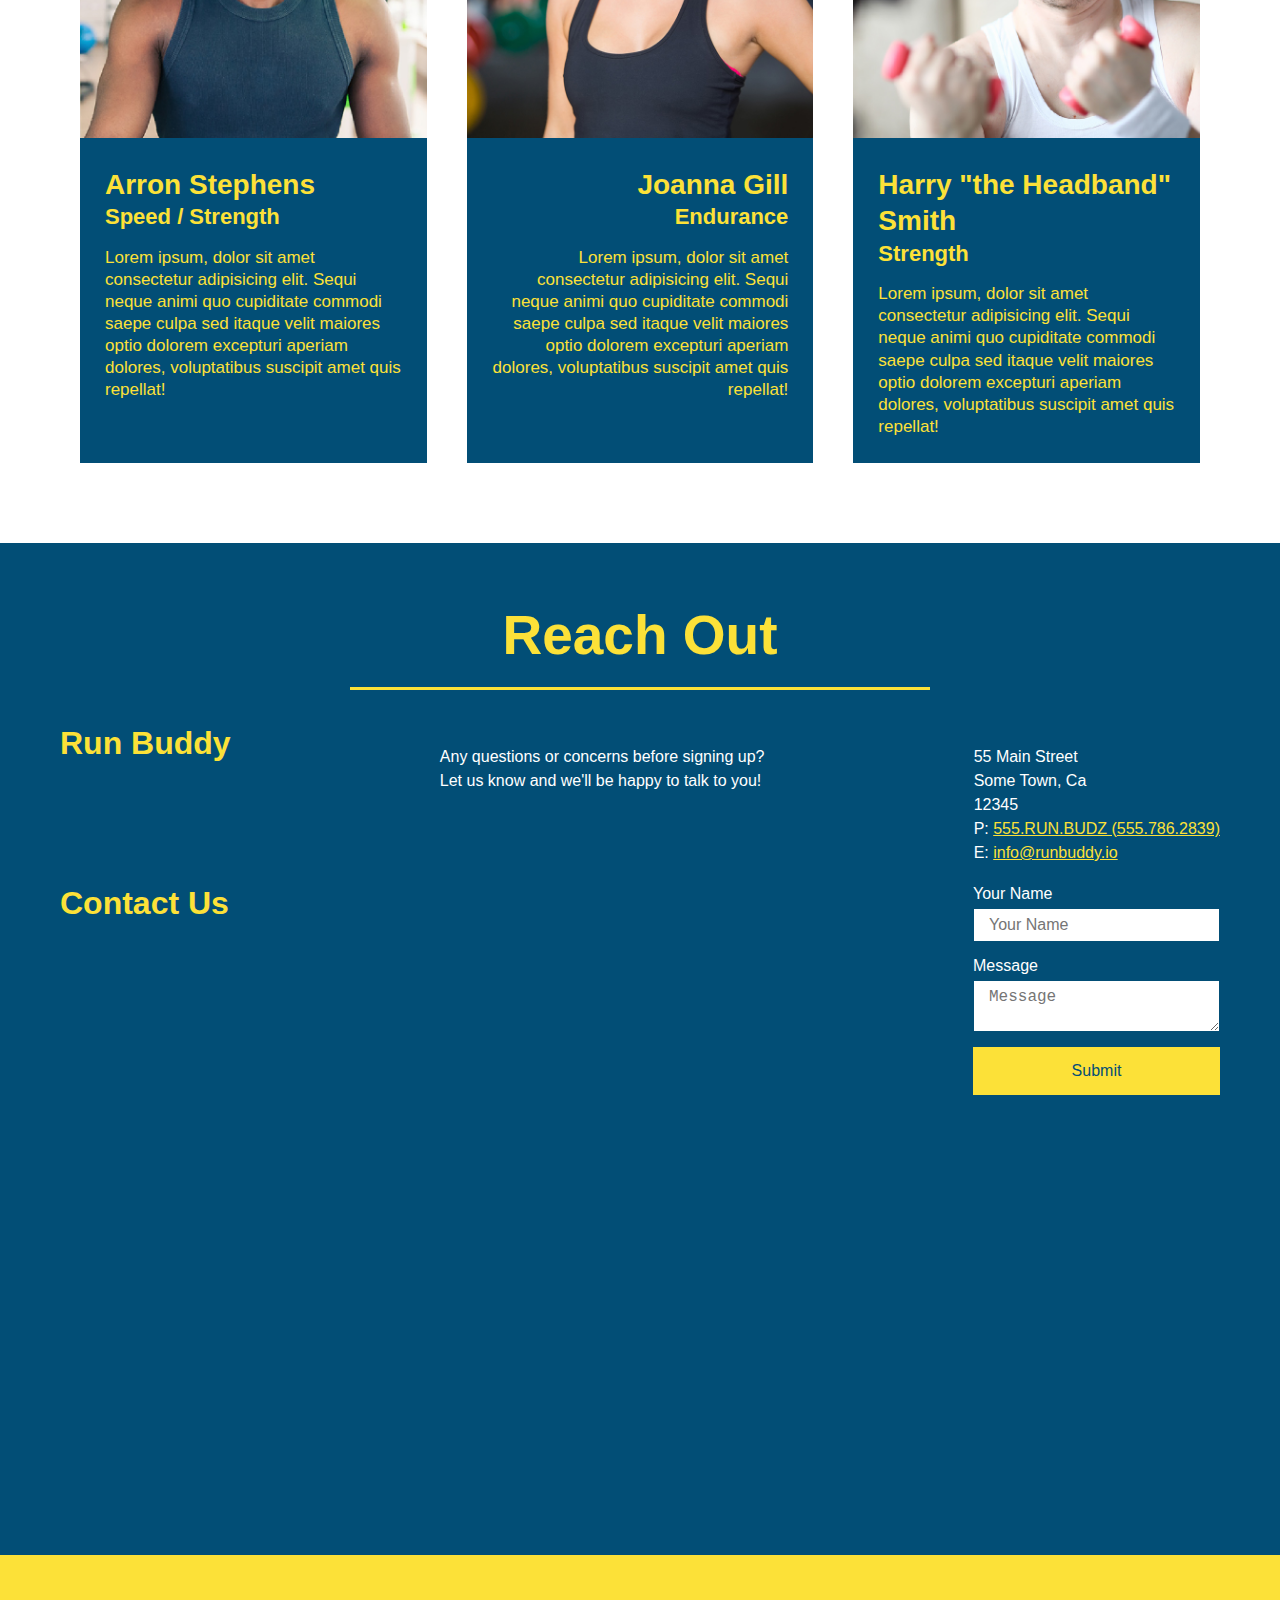
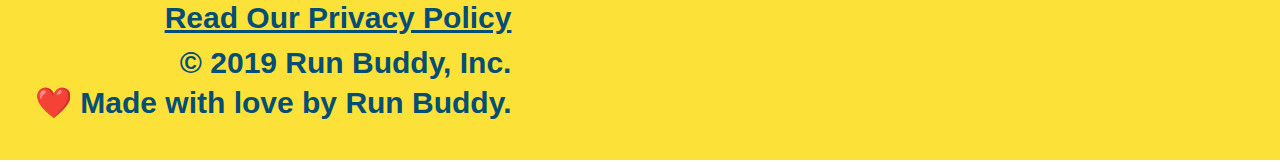
==== commit 36fff26e: "updated the css some more" ====
--- a/index.html
+++ b/index.html
@@ -182,42 +182,41 @@
     </h2>
     </div>
     <div class="contact-info">
+      <div>
+        <h3>Run Buddy</h3>
+        <p>
+          Any questions or concerns before signing up?
+          <br />
+          Let us know and we'll be happy to talk to you!
+        </p>
+    
+        <address>
+          55 Main Street <br />
+          Some Town, Ca <br />
+          12345 <br />
+          P: <a href="tel:555.786.2839">555.RUN.BUDZ (555.786.2839)</a><br />
+          E: <a href="mailto://info@runbuddy.io">info@runbuddy.io</a>
+        </address>
+    
+      </div>
+    
+      <div class="contact-form">
+        <h3>Contact Us</h3>
+        <form>
+          <label for="contact-name">Your Name</label>
+          <input type="text" id="contact-name" placeholder="Your Name" />
+    
+          <label for="contact-message">Message</label>
+          <textarea id="contact-message" placeholder="Message"></textarea>
+    
+          <button type="submit">Submit</button>
+        </form>
+      </div>
+    
       <iframe
-      src="https://www.google.com/maps/embed?pb=!1m18!1m12!1m3!1d27563.760312532573!2d-97.76739211001131!3d30.280677734989325!2m3!1f0!2f0!3f0!3m2!1i1024!2i768!4f13.1!3m3!1m2!1s0x8644b5722cd0416d%3A0xed0ec2f7b6649915!2s1509%20Shoal%20Creek%20Blvd%2C%20Austin%2C%20TX%2078701!5e0!3m2!1sen!2sus!4v1636655196223!5m2!1sen!2sus" 
-      width="400" 
-      height="400" 
-      style="border:0;" 
-      allowfullscreen="" 
-      loading="lazy">
-    </iframe>
-    <div class="contact-form">
-      <h3>Contact Us</h3>
-      <form>
-         <label for="contact-name">Your Name</label>
-         <input type="text" id="contact-name" placeholder="Your Name" />
-    
-         <label for="contact-message">Message</label>
-         <textarea id="contact-message" placeholder="Message"></textarea>
-    
-         <button type="submit">Submit</button>
-        </form>
-    </div>
-    <div>
-    <div>
-      <h3>Run Buddy</h3>
-      <p>
-        Any questions or concerns before signing up?
-        <br />
-        Let us know and we'll be happy to talk to you!
-      </p>
-      <address>
-        55 Main Street <br/>
-        Some Town, Ca <br/>
-        12345<br />
-        P: 555.RUN.BUDZ (555.786.2839)<br/>
-        E: <a href="mailto:info@runbuddy.io">info@runbuddy.io</a>
-      </address>
-    </div>
+        src="https://www.google.com/maps/embed?pb=!1m14!1m12!1m3!1d12182.30520634488!2d-74.0652613!3d40.2407219!2m3!1f0!2f0!3f0!3m2!1i1024!2i768!4f13.1!5e0!3m2!1sen!2sus!4v1561060983193!5m2!1sen!2sus"
+        frameborder="0" style="border:0" allowfullscreen></iframe>
+    
     </div>
   </section>
   
--- a/assets/css/style.css
+++ b/assets/css/style.css
@@ -207,13 +207,8 @@
 }.contact h2 {
   color: #fce138;
 }.contact-info iframe {
-  width: 400px;
   height: 400px;
 }.contact-info div {
-  width: 410px;
-  display: inline-block;
-  vertical-align: top;
-  margin: 30px 0 0 60px;
   color: white;
 }
 .contact-info h3 {
@@ -224,14 +219,39 @@
 .contact-info p, .contact-info address {
   margin: 20px 0;
   line-height: 1.5;
-  font-size: 20px;
+  font-size: 16px;
   font-style: normal;
 }
 
 .contact-info a {
   color: #fce138;
 }
-.hero-cta  h2 {
+
+.contact-info > * {
+  display: flex;
+  justify-content: space-between;
+  flex-wrap:wrap;
+}
+.contact-form input, .contact-form textarea {
+border: 1px solid #024e76;
+display: block;
+padding: 7px 15px;
+font-size: 16px;
+color: #024e76;
+width: 100%;
+margin-bottom: 15px;
+margin-top: 5px;
+}
+.contact-form button
+{width: 100%;
+  border: none;
+  background: #fce138;
+  color: #024e76;
+  text-align: center;
+  padding: 15px 0;
+  font-size: 16px;
+ }
+ .hero-cta { 
   font-style: italic;
   font-size: 55px;
   color: #fce138;
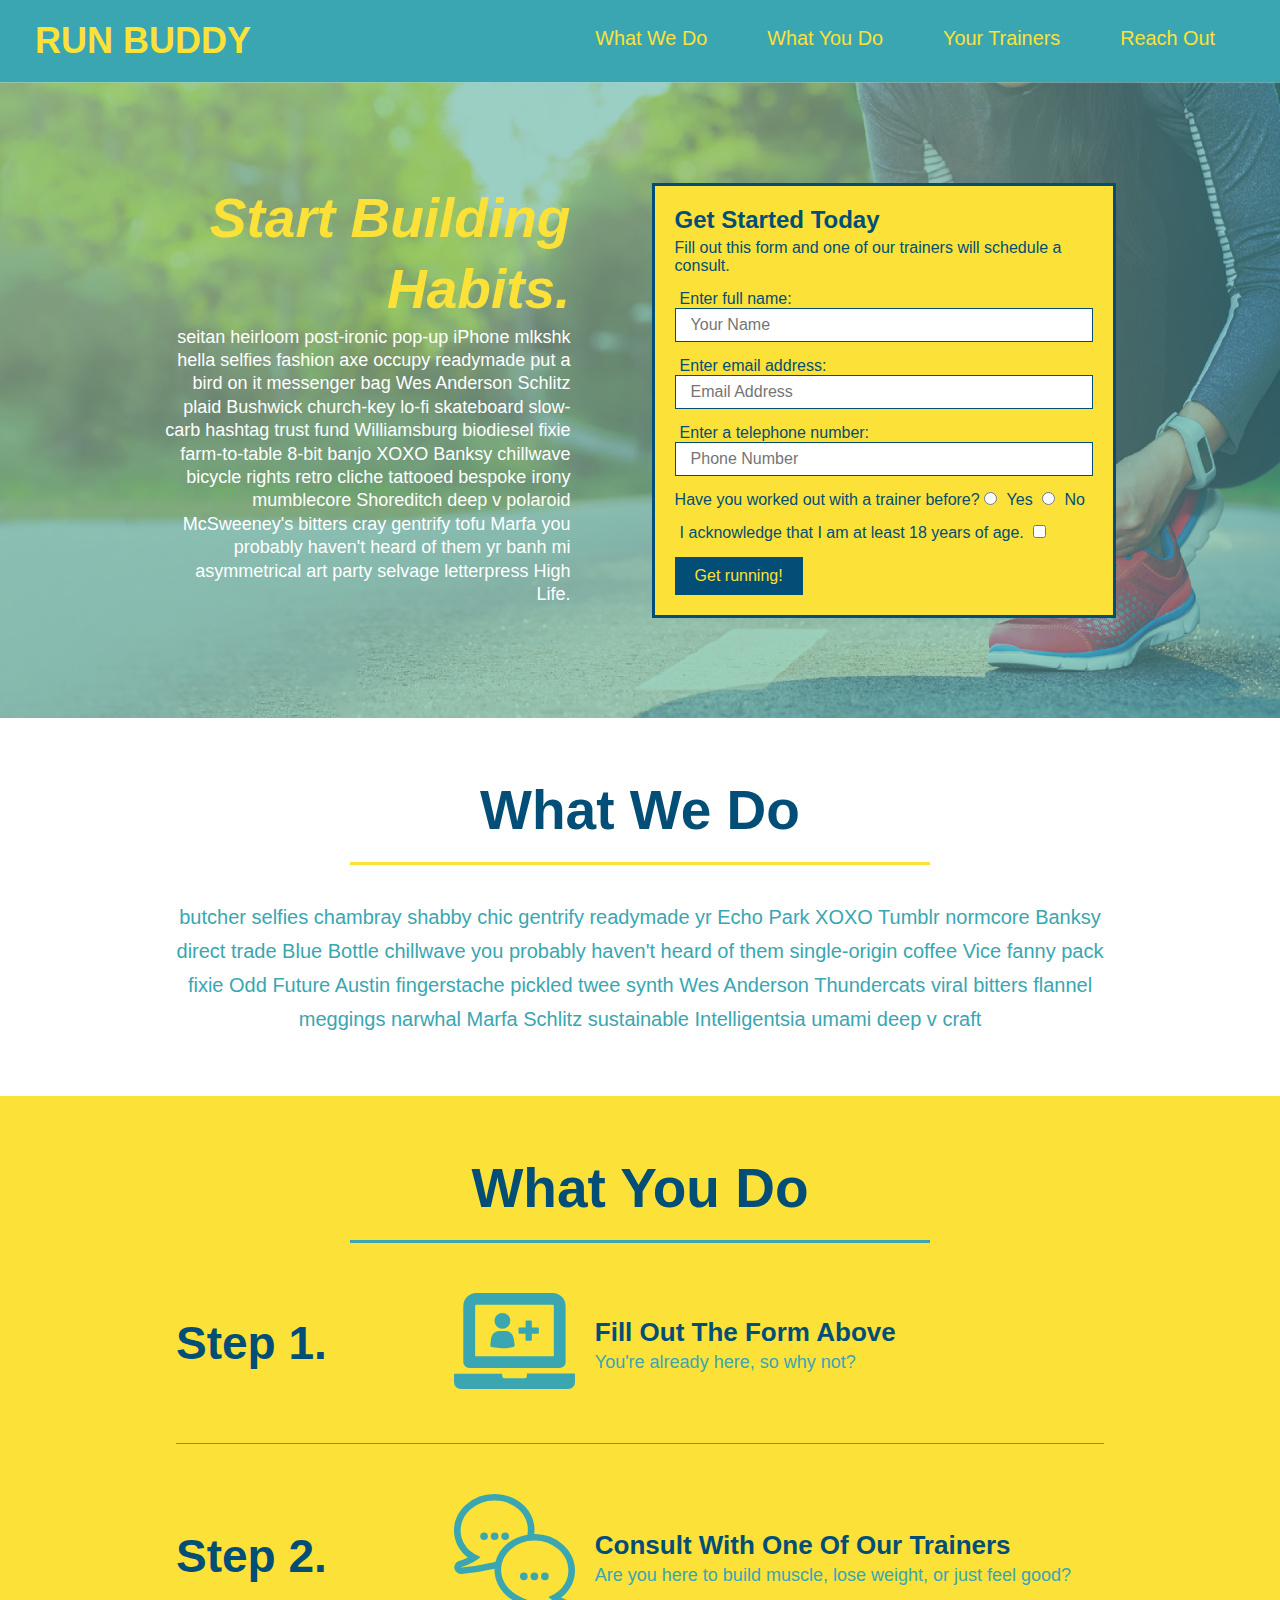
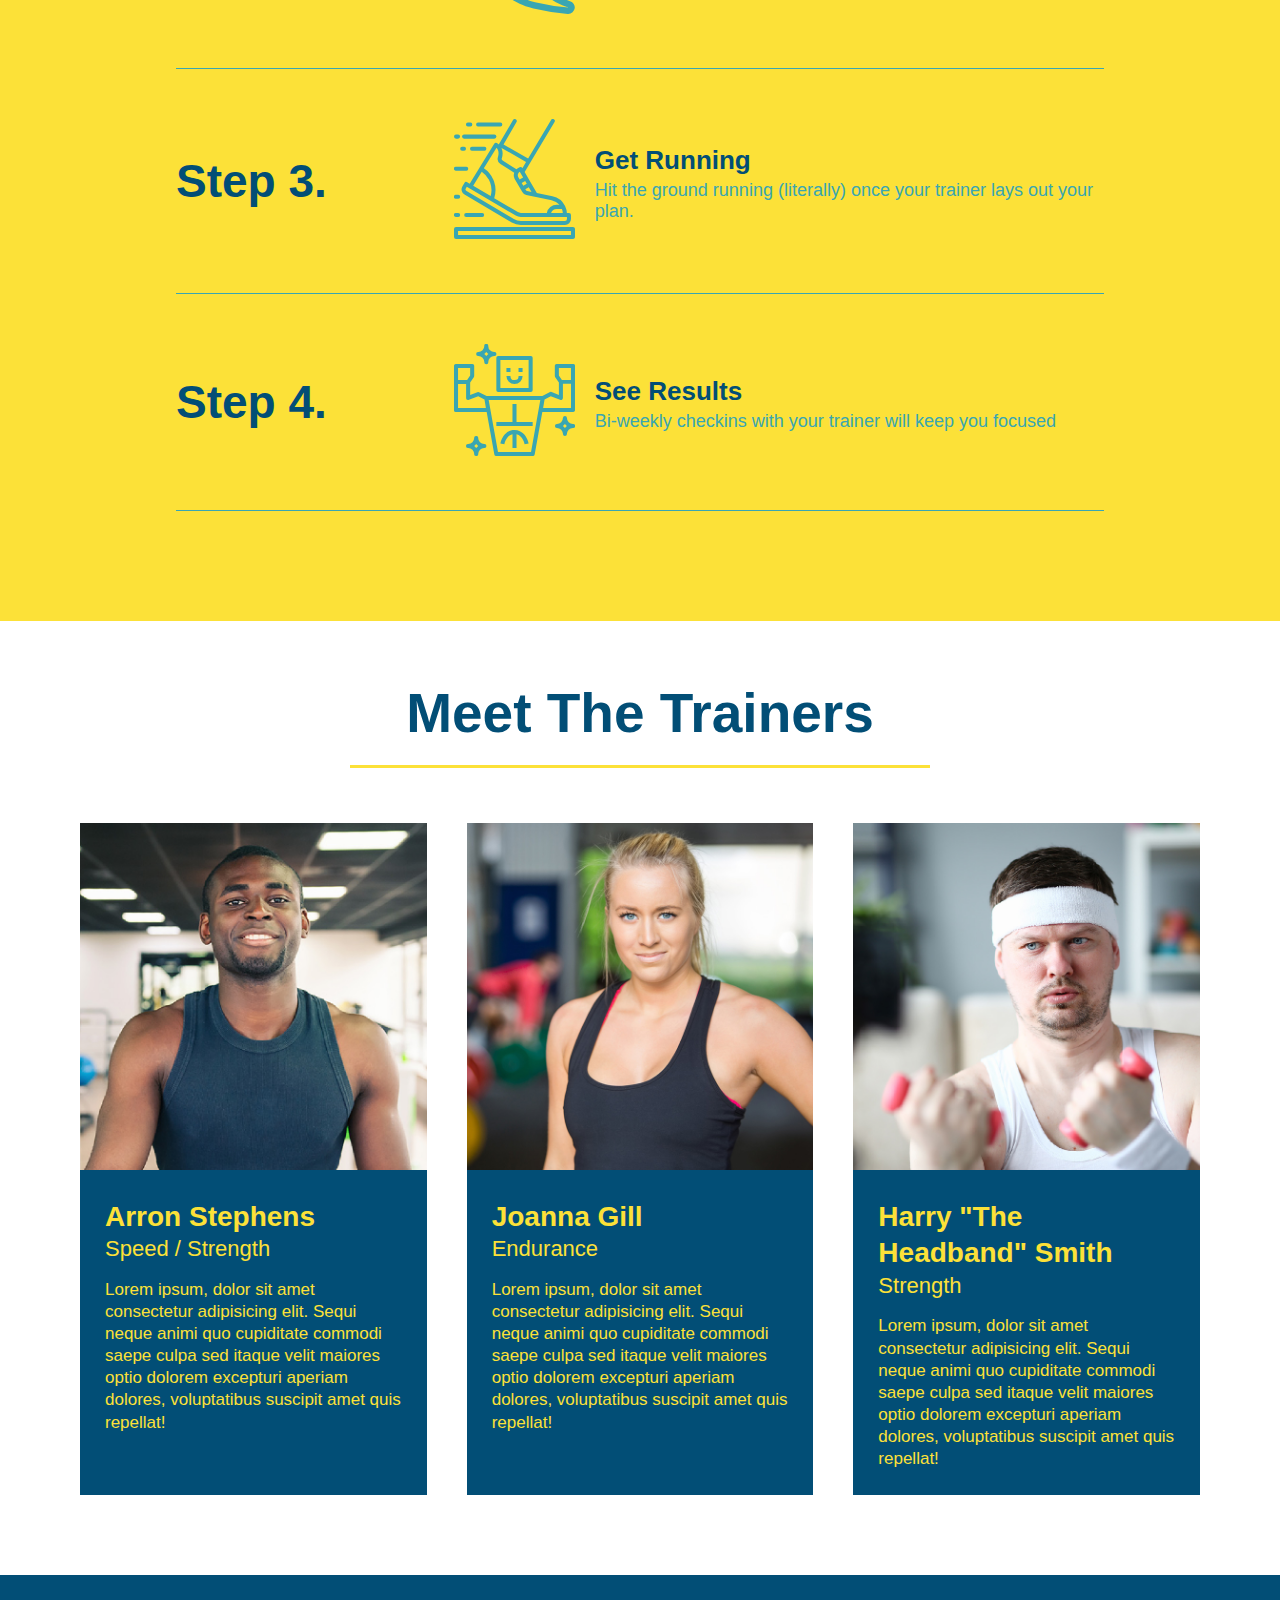
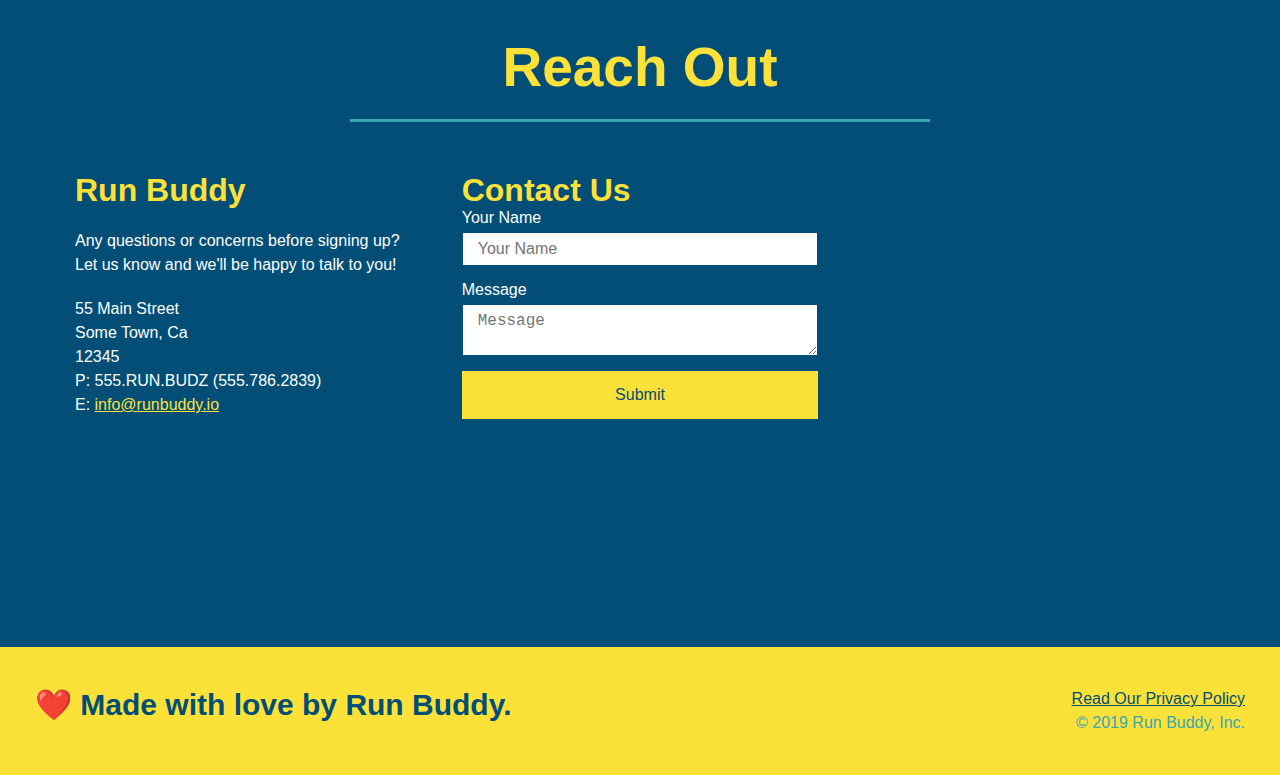
==== commit 67750de7: "Updated the HTML and CSS to match lesson snapshot" ====
--- a/index.html
+++ b/index.html
@@ -1,232 +1,294 @@
 <!DOCTYPE html>
 <html lang="en">
-    
-<head>
-        <meta charset="UTF-8" />
-        <title>bootcamp website</title>
-        <link rel="stylesheet" href="./assets/css/style.css" />
-          <meta charset="UTF-8" />
-          <title>RUN BUDDY</title>
-        </head>
-<!-- navigation -->
-<body>
-<header>
-  <h1>
-    <a href="/">RUN BUDDY</a>
-  </h1>
-  <nav>
-    <div>
-    <ul>
-      <li>
-        <a href="#what-we-do">What We Do</a>
-      </li>
-      <li>
-        <a href="#what-you-do">What You Do</a>
-      </li>
-      <li>
-        <a href="#your-trainers">Your Trainers</a>
-      </li>
-      <li>
-        <a href="#reach-out">Reach Out</a>
-      </li>
-    </ul>
-    <div>
-  </nav>
-</header>
-  <!-- hero/jumbotron -->
-  <!-- hero section -->
-<section class="hero">
-  <div class="hero-cta">
-    <h2>Start Building Habits.</h2>
-    <p>
-      seitan heirloom post-ironic pop-up iPhone mlkshk hella selfies fashion axe occupy readymade put a bird on it messenger bag Wes Anderson Schlitz plaid Bushwick church-key lo-fi skateboard slow-carb hashtag trust fund Williamsburg biodiesel fixie farm-to-table 8-bit banjo XOXO Banksy chillwave bicycle rights retro cliche tattooed bespoke irony mumblecore Shoreditch deep v polaroid McSweeney's bitters cray gentrify tofu Marfa you probably haven't heard of them yr banh mi asymmetrical art party selvage letterpress High Life.
-    </p>
-  </div>
-  <div class="hero-form">
-    <h3>Get Started Today!</h3>
-    <p>Fill out this form and one of our trainers will schedule a consult.</p>
-    <form>
-      <label for="name">Enter full name:</label>
-<input type="text" placeholder="Your Name" name="name" id="name" class="form-input">
-
-<label for="email">Enter email address:</label>
-<input type="text" placeholder="Email Address" name="email" id="email" class="form-input">
-
-<label for="phone">Enter a telephone number:</label>
-<input type="text" placeholder="Phone Number" name="phone" id="phone" class="form-input">
-      <p>
-        Have you worked out with a trainer before?
-        <input type="radio" name="trainer-confirm" id="trainer-yes" />
-        <label for="trainer-yes">Yes</label>
-        <input type="radio" name="trainer-confirm" id="trainer-no" />
-        <label for="trainer-no">No</label>
-      </p>
-      <p>
-        <label for="checkbox" >
-          I acknowledge that I am at least 18 years of age.
-        </label>
-        <input type="checkbox" name="age-confirm" id="checkbox" />
-      </p>
-      <button type="submit">
-        Get running!
-      </button>
-    </form>
-  </div>
-</section>  
-<!-- "what we do" section -->
-<section id="what-we-do" class="intro">
-  <div class="flex-row">
-  <h2 class="section-title primary-border">
-    What We Do
-  </h2>
-  </div>
-  <div class="flex-row">
-  <p>
-    butcher selfies chambray shabby chic gentrify readymade yr Echo Park XOXO Tumblr normcore Banksy direct trade Blue Bottle chillwave you probably haven't heard of them single-origin coffee Vice fanny pack fixie Odd Future Austin fingerstache pickled twee synth Wes Anderson Thundercats viral bitters flannel meggings narwhal Marfa Schlitz sustainable Intelligentsia umami deep v craft
-  </p>
-  </div>
-</section>
-
-<!-- "what you do" section -->
-<section id="what-you-do" class="steps">
-  <div class="flex-row">
-  <h2 class="section-title secondary-border">
-    What You Do
-  </h2>
-  </div>
-  <div>
-    <img src="./assets/images/step-1.svg" alt="" />
-    <div class="step">
-      <h3>Step 1.</h3>
-      <div class="step-info">
-        <div class="step-img">
-          <img src="./assets/images/step-1.svg" alt="" />
-        </div>
-        <div class="step-text">
-          <h4>Fill Out The Form Above</h4>
-          <p>You're already here, so why not?</p>
-        </div>
-      </div>
-    </div>
-
-  <div>
-    <img src="./assets/images/step-2.svg" alt="" />
-    <h3>Step 2: <span>Consult with One of Our Trainers.</span></h3>
-    <p>Are you here to build muscle, lose weight, or just feel good?</p>
-  </div>
-
-  <div>
-    <img src="./assets/images/step-3.svg" alt="" />
-    <h3>Step 3: <span> Get Running.</span></h3>
-    <p>Hit the ground running (literally) once your trainer lays out your plan.</p>
-  </div>
-
-  <div>
-    <img src="./assets/images/step-4.svg" alt="" />
-    <h3>Step 4: <span> See Results.</span></h3>
-    <p>Bi-weekly checkins with your trainer will keep you focused</p>
-  </div>
-</section>
-  <!-- "meet the trainers" section -->
-  <section id="your-trainers" >
-    <div class="flex-row">
-    <h2 class="section-title primary-border">
-      Meet The Trainers
-    </h2>
-    </div>
-    <div class="trainers">
-    <article class="trainer">
-      <img src="./assets/images/trainer-1.jpg" alt="Arron Stephens in his workout clothes, ready to pump iron" />
-      <div class="trainer-bio">
-        <h3 class="trainer-name">Arron Stephens</h3>
-        <h4 class="trainer-role">Speed / Strength</h4>
+  <head>
+    <meta charset="UTF-8" />
+    <link rel="stylesheet" href="./assets/css/style.css" />
+    <title>Run Buddy</title>
+  </head>
+  <body>
+    <!-- navigation tags - block level element -->
+    <header>
+      <h1>
+        <a href="/">RUN BUDDY</a>
+      </h1>
+      <nav>
+        <ul>
+          <li>
+            <a href="#what-we-do">What We Do</a>
+          </li>
+          <li>
+            <a href="#what-you-do">What You Do</a>
+          </li>
+          <li>
+            <a href="#your-trainers">Your Trainers</a>
+          </li>
+          <li>
+            <a href="#reach-out">Reach Out</a>
+          </li>
+        </ul>
+      </nav>
+    </header>
+    <!-- end navigation -->
+
+    <!-- hero/jumbotron -->
+    <section class="hero">
+      <div class="hero-cta">
+        <h2>Start Building Habits.</h2>
         <p>
-          Lorem ipsum, dolor sit amet consectetur adipisicing elit. Sequi neque animi quo cupiditate commodi saepe culpa sed
-          itaque velit maiores optio dolorem excepturi aperiam dolores, voluptatibus suscipit amet quis repellat!
+          seitan heirloom post-ironic pop-up iPhone mlkshk hella selfies fashion
+          axe occupy readymade put a bird on it messenger bag Wes Anderson
+          Schlitz plaid Bushwick church-key lo-fi skateboard slow-carb hashtag
+          trust fund Williamsburg biodiesel fixie farm-to-table 8-bit banjo XOXO
+          Banksy chillwave bicycle rights retro cliche tattooed bespoke irony
+          mumblecore Shoreditch deep v polaroid McSweeney's bitters cray
+          gentrify tofu Marfa you probably haven't heard of them yr banh mi
+          asymmetrical art party selvage letterpress High Life.
         </p>
       </div>
-    </article>
-  <!-- second trainer bio -->
-<article class="trainer">
-  <img src="./assets/images/trainer-2.jpg" alt="Joanna Gill cooling off after a workout" />
-  <div class="trainer-bio text-right">
-    <h3>Joanna Gill</h3>
-    <h4>Endurance</h4>
-    <p>
-      Lorem ipsum, dolor sit amet consectetur adipisicing elit. Sequi neque animi quo cupiditate commodi saepe culpa sed
-      itaque velit maiores optio dolorem excepturi aperiam dolores, voluptatibus suscipit amet quis repellat!
-    </p>
-  </div>
-</article>
-
-<!-- third trainer bio -->
-<article class="trainer">
-  <img src="./assets/images/trainer-3.jpg" alt="Harry Smith wearing a headband and lifting comically small pink weights" />
-  <div class="trainer-bio text-left">
-    <h3>Harry "the Headband" Smith</h3>
-    <h4>Strength</h4>
-    <p>
-      Lorem ipsum, dolor sit amet consectetur adipisicing elit. Sequi neque animi quo cupiditate commodi saepe culpa sed
-      itaque velit maiores optio dolorem excepturi aperiam dolores, voluptatibus suscipit amet quis repellat!
-    </p>
-  </div>
-</article>
-</div>
-</section>
-  
-  <!-- "reach out" section -->
-  <section id="reach-out" class="contact">
-    <div class="flex-row">
-    <h2 class="section-title secondary-border">
-      Reach Out
-    </h2>
-    </div>
-    <div class="contact-info">
+
+      <div class="hero-form">
+        <h3>Get Started Today</h3>
+        <p>
+          Fill out this form and one of our trainers will schedule a consult.
+        </p>
+        <form>
+          <label for="name">Enter full name:</label>
+          <input
+            type="text"
+            placeholder="Your Name"
+            id="name"
+            name="name"
+            class="form-input"
+          />
+          <label for="email">Enter email address:</label>
+          <input
+            type="email"
+            placeholder="Email Address"
+            id="email"
+            name="email"
+            class="form-input"
+          />
+          <label for="phone">Enter a telephone number:</label>
+          <input
+            type="tel"
+            placeholder="Phone Number"
+            name="phone"
+            id="phone"
+            class="form-input"
+          />
+          <p>
+            Have you worked out with a trainer before?
+            <input type="radio" name="trainer-confirm" id="trainer-yes" />
+            <label for="trainer-yes">Yes</label>
+            <input type="radio" name="trainer-confirm" id="trainer-no" />
+            <label for="trainer-no">No</label>
+          </p>
+          <p>
+            <label for="checkbox">
+              I acknowledge that I am at least 18 years of age.
+            </label>
+            <input type="checkbox" name="checkpoint1" id="checkbox" />
+          </p>
+          <button type="submit">Get running!</button>
+        </form>
+      </div>
+    </section>
+    <!-- end header -->
+
+    <!-- "what we do" start - <section> -->
+    <section id="what-we-do" class="intro">
+      <div class="flex-row">
+        <h2 class="section-title primary-border">What We Do</h2>
+      </div>
+      <div class="flex-row">
+        <p>
+          butcher selfies chambray shabby chic gentrify readymade yr Echo Park
+          XOXO Tumblr normcore Banksy direct trade Blue Bottle chillwave you
+          probably haven't heard of them single-origin coffee Vice fanny pack
+          fixie Odd Future Austin fingerstache pickled twee synth Wes Anderson
+          Thundercats viral bitters flannel meggings narwhal Marfa Schlitz
+          sustainable Intelligentsia umami deep v craft
+        </p>
+      </div>
+    </section>
+    <!-- end "what we do" -->
+
+    <!-- "what you do" start -->
+    <section id="what-you-do" class="steps">
+      <div class="flex-row">
+        <h2 class="section-title secondary-border">What You Do</h2>
+      </div>
+      <div class="step">
+        <h3>Step 1.</h3>
+        <div class="step-info">
+          <div class="step-img">
+            <img src="./assets/images/step-1.svg" alt="" />
+          </div>
+          <div class="step-text">
+            <h4>Fill Out The Form Above</h4>
+            <p>You're already here, so why not?</p>
+          </div>
+        </div>
+      </div>
+      <div class="step">
+        <h3>Step 2.</h3>
+        <div class="step-info">
+          <div class="step-img">
+            <img src="./assets/images/step-2.svg" alt="" />
+          </div>
+          <div class="step-text">
+            <h4>Consult With One Of Our Trainers</h4>
+            <p>Are you here to build muscle, lose weight, or just feel good?</p>
+          </div>
+        </div>
+      </div>
+      <div class="step">
+        <h3>Step 3.</h3>
+        <div class="step-info">
+          <div class="step-img">
+            <img src="./assets/images/step-3.svg" alt="" />
+          </div>
+          <div class="step-text">
+            <h4>Get Running</h4>
+            <p>
+              Hit the ground running (literally) once your trainer lays out your
+              plan.
+            </p>
+          </div>
+        </div>
+      </div>
+      <div class="step">
+        <h3>Step 4.</h3>
+        <div class="step-info">
+          <div class="step-img">
+            <img src="./assets/images/step-4.svg" alt="" />
+          </div>
+          <div class="step-text">
+            <h4>See Results</h4>
+            <p>Bi-weekly checkins with your trainer will keep you focused</p>
+          </div>
+        </div>
+      </div>
+    </section>
+    <!-- "what you do" end -->
+
+    <!-- "meet the trainers" start -->
+    <section id="your-trainers">
+      <div class="flex-row">
+        <h2 class="section-title primary-border">Meet The Trainers</h2>
+      </div>
+
+      <div class="trainers">
+        <article class="trainer">
+          <img
+            src="./assets/images/trainer-1.jpg"
+            alt="Arron Stephens in his workout clothes, ready to pump iron"
+          />
+          <div class="trainer-bio">
+            <h3 class="trainer-name">Arron Stephens</h3>
+            <h4 class="trainer-role">Speed / Strength</h4>
+            <p>
+              Lorem ipsum, dolor sit amet consectetur adipisicing elit. Sequi
+              neque animi quo cupiditate commodi saepe culpa sed itaque velit
+              maiores optio dolorem excepturi aperiam dolores, voluptatibus
+              suscipit amet quis repellat!
+            </p>
+          </div>
+        </article>
+
+        <article class="trainer">
+          <img
+            src="./assets/images/trainer-2.jpg"
+            alt="Joanna Gill cooling off after a work out"
+          />
+          <div class="trainer-bio">
+            <h3 class="trainer-name">Joanna Gill</h3>
+            <h4 class="trainer-role">Endurance</h4>
+            <p>
+              Lorem ipsum, dolor sit amet consectetur adipisicing elit. Sequi
+              neque animi quo cupiditate commodi saepe culpa sed itaque velit
+              maiores optio dolorem excepturi aperiam dolores, voluptatibus
+              suscipit amet quis repellat!
+            </p>
+          </div>
+        </article>
+
+        <article class="trainer">
+          <img
+            src="./assets/images/trainer-3.jpg"
+            alt="Harry Smith wearing a headband and lifting comically small pink weights"
+          />
+          <div class="trainer-bio">
+            <h3 class="trainer-name">Harry "The Headband" Smith</h3>
+            <h4 class="trainer-role">Strength</h4>
+            <p>
+              Lorem ipsum, dolor sit amet consectetur adipisicing elit. Sequi
+              neque animi quo cupiditate commodi saepe culpa sed itaque velit
+              maiores optio dolorem excepturi aperiam dolores, voluptatibus
+              suscipit amet quis repellat!
+            </p>
+          </div>
+        </article>
+      </div>
+    </section>
+    <!-- "meet the trainers" end -->
+
+    <!-- "reach out" start -->
+    <section id="reach-out" class="contact">
+      <div class="flex-row">
+        <h2 class="section-title secondary-border">Reach Out</h2>
+      </div>
+
+      <div class="contact-info">
+        <div>
+          <h3>Run Buddy</h3>
+          <p>
+            Any questions or concerns before signing up?
+            <br />
+            Let us know and we'll be happy to talk to you!
+          </p>
+
+          <address>
+            55 Main Street <br />
+            Some Town, Ca <br />
+            12345<br />
+            P: 555.RUN.BUDZ (555.786.2839)<br />
+            E: <a href="mailto:info@runbuddy.io">info@runbuddy.io</a>
+          </address>
+        </div>
+
+        <div class="contact-form">
+          <h3>Contact Us</h3>
+          <form>
+            <label for="contact-name">Your Name</label>
+            <input type="text" id="contact-name" placeholder="Your Name" />
+
+            <label for="contact-message">Message</label>
+            <textarea id="contact-message" placeholder="Message"></textarea>
+
+            <button type="submit">Submit</button>
+          </form>
+        </div>
+
+        <iframe
+          src="https://www.google.com/maps/embed?pb=!1m14!1m12!1m3!1d12182.30520634488!2d-74.0652613!3d40.2407219!2m3!1f0!2f0!3f0!3m2!1i1024!2i768!4f13.1!5e0!3m2!1sen!2sus!4v1561060983193!5m2!1sen!2sus"
+          frameborder="0"
+          style="border: 0"
+          allowfullscreen
+        >
+        </iframe>
+      </div>
+    </section>
+    <!-- "reach out" end -->
+
+    <!-- footer -->
+    <footer>
+      <h2>❤️ Made with love by Run Buddy.</h2>
       <div>
-        <h3>Run Buddy</h3>
-        <p>
-          Any questions or concerns before signing up?
-          <br />
-          Let us know and we'll be happy to talk to you!
-        </p>
-    
-        <address>
-          55 Main Street <br />
-          Some Town, Ca <br />
-          12345 <br />
-          P: <a href="tel:555.786.2839">555.RUN.BUDZ (555.786.2839)</a><br />
-          E: <a href="mailto://info@runbuddy.io">info@runbuddy.io</a>
-        </address>
-    
-      </div>
-    
-      <div class="contact-form">
-        <h3>Contact Us</h3>
-        <form>
-          <label for="contact-name">Your Name</label>
-          <input type="text" id="contact-name" placeholder="Your Name" />
-    
-          <label for="contact-message">Message</label>
-          <textarea id="contact-message" placeholder="Message"></textarea>
-    
-          <button type="submit">Submit</button>
-        </form>
-      </div>
-    
-      <iframe
-        src="https://www.google.com/maps/embed?pb=!1m14!1m12!1m3!1d12182.30520634488!2d-74.0652613!3d40.2407219!2m3!1f0!2f0!3f0!3m2!1i1024!2i768!4f13.1!5e0!3m2!1sen!2sus!4v1561060983193!5m2!1sen!2sus"
-        frameborder="0" style="border:0" allowfullscreen></iframe>
-    
-    </div>
-  </section>
-  
-  <!-- footer -->
-  <footer>
-    <h2><div>
-      <a href="./privacy-policy.html">Read Our Privacy Policy</a><br />
-      &copy; 2019 Run Buddy, Inc.
-    </div>
-    ❤️ Made with love by Run Buddy.</h2>
-  </footer>
-</body>
-  </html>+        <a href="./privacy-policy.html">Read Our Privacy Policy</a><br />
+        &copy; 2019 Run Buddy, Inc.
+      </div>
+    </footer>
+    <!-- footer end -->
+  </body>
+</html>
--- a/assets/css/style.css
+++ b/assets/css/style.css
@@ -1,272 +1,189 @@
 * {
-    margin: 0;
-    padding: 0;
-    box-sizing: border-box;
-  }
+  box-sizing: border-box;
+  margin: 0;
+  padding: 0;
+}
+
 body {
-    /* more on this crazy alphanumerical value in a minute! */
-    color: #39a6b2;
-    font-family: Helvetica, Arial, sans-serif;
-  }/* apply styles to <header> */
-header { display: flex;
-    padding: 20px 35px;
-    background-color: #39a6b2;
-    justify-content: space-between;
-    flex-wrap: wrap;
-  }header h1 {
-    font-weight: bold;
-    margin: 0;
-    font-size: 36px;
-    color: #fce138;
-  }
-  header a {
-    text-decoration: none;
-    color: #fce138;
-  }header nav {
-    margin: 7px 0;
-  } header nav ul {
-    display: flex;
-    flex-wrap: wrap;
-    justify-content: space-between;
-    align-items: center;
-    list-style: none;
-  }
-  header nav ul li a {
-    margin: 0 30px;
-    font-weight: lighter;
-    font-size: 1.55vw;
-  }
-  header h1 {
-    font-weight: bold;
-    font-size: 36px;
-    color: #fce138;
-    margin: 0;
-    display: inline;
-  }footer {
-    display: flex;
-    justify-content: space-between;
-    flex-wrap: wrap;
-    background: #fce138;
-    width: 100%;
-    padding: 40px 35px;
-  }footer h2 {
-    color: #024e76;
-    font-size: 30px;
-    margin: 0;
-  }footer div {
-    line-height: 1.5;
-    text-align: right;
-  }footer a {
-    color: #024e76;}
-    section {
-      padding: 60px; }
-/* Hero Style Start */
+  color: #39a6b2;
+  font-family: Helvetica, Arial, sans-serif;
+}
+
+/* HEADER / NAV BAR STYLES START */
+
+header {
+  padding: 20px 35px;
+  background-color: #39a6b2;
+  display: flex;
+  justify-content: space-between;
+  flex-wrap: wrap;
+}
+
+header h1 {
+  font-weight: bold;
+  margin: 0;
+  font-size: 36px;
+  color: #fce138;
+}
+
+header a {
+  text-decoration: none;
+  color: #fce138;
+}
+
+header nav {
+  margin: 7px 0;
+}
+
+header nav ul {
+  display: flex;
+  flex-wrap: wrap;
+  justify-content: space-between;
+  align-items: center;
+  list-style: none;
+}
+
+header nav ul li a {
+  margin: 0 30px;
+  font-weight: lighter;
+  font-size: 1.55vw;
+}
+
+/* HEADER / NAVBAR STYLES END */
+
+/* FOOTER STYLES START */
+footer {
+  background: #fce138;
+  padding: 40px 35px;
+  display: flex;
+  justify-content: space-between;
+  flex-wrap: wrap;
+  width: 100%;
+}
+
+footer h2 {
+  color: #024e76;
+  font-size: 30px;
+  margin: 0;
+}
+
+footer div {
+  line-height: 1.5;
+  text-align: right;
+}
+
+footer a {
+  color: #024e76;
+}
+/* END FOOTER STYLES */
+
+/* STYLE ALL SECTION TAGS */
+section {
+  padding: 60px;
+}
+
+/* HERO STYLES START */
 .hero {
-  display: flex;
-  justify-content: center;
-  flex-wrap: wrap;
   background-image: url("../images/hero-bg.jpg");
-  height: 600px;
   background-size: cover;
   background-position: center;
-  position: relative;
-}
-/* Hero Style End */
-
-.hero-form {
-  border: 3px solid #024e76;
-  background-color: #fce138;
-  padding: 20px;
-  width: 40%;
-  color: #024e76;
-  position: absolute;
-  bottom: 120px;
-  right: 140px;
-  margin: 3.5%;
-}
-.hero-form h3 {  
-    font-size: 24px;
-    margin: 0;
-  }
-  
-  .hero-form p {
-    margin: 5px 0 15px 0;
-  }
-  
-  .form-input {
-    border: 1px solid #024e76;
-    display: block;
-    padding: 7px 15px;
-    font-size: 16px;
-    color: #024e76;
-    width: 100%;
-    margin-bottom: 15px;
-  }.hero-form label {
-    margin: 0 5px;
-  }.hero-form button {
-    width: 40%;
-    margin: 3.5%;
-    color: #fce138;
-    background-color: #024e76;
-    border: none;
-    padding: 10px 20px;
-    font-size: 16px;
-  }
-  /* HERO STYLES END 
-  /* add this alongside your other declarations */
-.steps {
-  background: #fce138;
-} 
-
-.section-title {
-  padding-bottom: 20px;
-  text-align: center;
-  margin: 0 auto 35px auto;
-  width: 50%;
-  font-size: 55px;
-  color: #024e76;
-  border-bottom: 3px solid;
-}
-
-.primary-border {
-  border-color: #fce138;
-}
-
-.secondary-border {
-  border-color: #39a6b2;
-}
-.step h3 {
-  flex: 1 30%;
-  color: #024e76;
-  font-size: 46px; 
-}
-
-.step-info {
-  display: flex;
-  flex-wrap: wrap;
-  align-items: center;
-  flex: 2 70%;
-}
-
-.step-text p {
-  color: #39a6b2;
-  font-size: 18px;
-}
-.trainer {
-  margin: 20px;
-  background: #024e76;
-  color: #fce138;
-  flex: 1;
-}.trainer img {
-  width: 100%;
-}
-.trainers {
-  width: 100%;
-  margin: 0 auto;
-  display: flex;
-  flex-wrap: wrap;
-  justify-content: space-around;
-}
-
-.trainer-bio {
-  padding: 25px;
-  line-height: 1.3;
-}.text-left {
-  text-align: left;
-}
-
-.text-right {
-  text-align: right;
-}.trainer-bio h3 {
-  font-size: 28px;
-}
-.trainer-bio h4 {
-  font-size: 22px;
-  margin-bottom: 15px;
-}
-
-.step-text h4 {
-  font-size: 26px;
-  line-height: 1.5;
-  color: #024e76;
-}
-
-.trainer-bio p {
-  font-size: 17px;
-}
-.section-title {
-  font-size: 55px;
-  display: inline-block;
-  padding: 0 100px 20px 100px;
-  border-bottom: 3px solid;
-  margin-bottom: 35px;
-  color: #024e76;
-}/* REACH OUT STYLES START */
-.contact {
-  background: #024e76;
-}.contact h2 {
-  color: #fce138;
-}.contact-info iframe {
-  height: 400px;
-}.contact-info div {
-  color: white;
-}
-.contact-info h3 {
-  color: #fce138;
-  font-size: 32px;
-}
-
-.contact-info p, .contact-info address {
-  margin: 20px 0;
-  line-height: 1.5;
-  font-size: 16px;
-  font-style: normal;
-}
-
-.contact-info a {
-  color: #fce138;
-}
-
-.contact-info > * {
-  display: flex;
-  justify-content: space-between;
-  flex-wrap:wrap;
-}
-.contact-form input, .contact-form textarea {
-border: 1px solid #024e76;
-display: block;
-padding: 7px 15px;
-font-size: 16px;
-color: #024e76;
-width: 100%;
-margin-bottom: 15px;
-margin-top: 5px;
-}
-.contact-form button
-{width: 100%;
-  border: none;
-  background: #fce138;
-  color: #024e76;
-  text-align: center;
-  padding: 15px 0;
-  font-size: 16px;
- }
- .hero-cta { 
-  font-style: italic;
-  font-size: 55px;
-  color: #fce138;
-}
-.hero-cta{
+  display: flex;
+  justify-content: center;
+  flex-wrap: wrap;
+}
+
+.hero-cta {
   width: 35%;
   text-align: right;
   margin: 3.5%;
   color: #fff;
   font-size: 18px;
   line-height: 1.3;
-
-} .flex-row {
-  display: flex;
-} 
+}
+
+.hero-cta h2 {
+  font-style: italic;
+  font-size: 55px;
+  color: #fce138;
+}
+
+.hero-form {
+  border: 3px solid #024e76;
+  background-color: #fce138;
+  padding: 20px;
+  color: #024e76;
+  width: 40%;
+  margin: 3.5%;
+}
+
+.hero-form h3 {
+  font-size: 24px;
+  margin: 0;
+}
+.hero-form p {
+  margin: 5px 0 15px 0;
+}
+
+.form-input {
+  border: 1px solid #024e76;
+  display: block;
+  padding: 7px 15px;
+  font-size: 16px;
+  color: #024e76;
+  width: 100%;
+  margin-bottom: 15px;
+}
+
+.hero-form label {
+  margin: 0 5px;
+}
+
+.hero-form button {
+  color: #fce138;
+  background-color: #024e76;
+  border: none;
+  padding: 10px 20px;
+  font-size: 16px;
+}
+/* HERO STYLES END */
+
+/* SECTION TITLE STYLES START */
+.section-title {
+  font-size: 55px;
+  border-bottom: 3px solid;
+  color: #024e76;
+  padding-bottom: 20px;
+  text-align: center;
+  margin: 0 auto 35px auto;
+  width: 50%;
+}
+
+.primary-border {
+  border-color: #fce138;
+}
+
+.secondary-border {
+  border-color: #39a6b2;
+}
+/* SECTION TITLE STYLES END */
+
+/* WHAT WE DO STYLES */
+
+.intro p {
+  line-height: 1.7;
+  color: #39a6b2;
+  width: 80%;
+  margin: 0 auto;
+  font-size: 20px;
+  text-align: center;
+}
+/* WHAT YOU DO STYLES END */
+
+/* WHAT YOU DO STYLES START */
+.steps {
+  background: #fce138;
+}
+
 .step {
   margin: 50px auto;
   padding-bottom: 50px;
@@ -276,15 +193,161 @@
   flex-wrap: wrap;
   align-items: center;
   justify-content: space-between;
-} .step-img {
+}
+
+.step h3 {
+  color: #024e76;
+  font-size: 46px;
+  flex: 1 30%;
+}
+
+.step-info {
+  flex: 2 70%;
+  display: flex;
+  flex-wrap: wrap;
+  align-items: center;
+}
+
+.step-img {
   flex: 1 12%;
   margin-right: 20px;
-} .step-text {
+}
+
+.step-img img {
+  max-width: 100%;
+}
+
+.step-text {
   flex: 12;
-} .step-img img {
-  max-width: 100%;
-} 
-.intro p {
+}
+
+.step-text p {
+  color: #39a6b2;
+  font-size: 18px;
+}
+
+.step-text h4 {
+  font-size: 26px;
+  line-height: 1.5;
+  color: #024e76;
+}
+
+/* WHAT YOU DO STYLES END */
+
+/* MEET THE TRAINERS START */
+.trainers {
+  width: 100%;
+  margin: 0 auto;
+  display: flex;
+  flex-wrap: wrap;
+  justify-content: space-around;
+}
+
+.trainer {
+  margin: 20px;
+  flex: 1;
+  background: #024e76;
+  color: #fce138;
+}
+
+.trainer img {
+  width: 100%;
+}
+
+.trainer-bio {
+  padding: 25px;
+  line-height: 1.3;
+}
+
+.trainer-bio h3 {
+  font-size: 28px;
+}
+
+.trainer-bio h4 {
+  font-weight: lighter;
+  font-size: 22px;
+  margin-bottom: 15px;
+}
+
+.trainer-bio p {
+  font-size: 17px;
+}
+/* TRAINER STYLES END */
+
+/* REACH OUT STYLES START */
+.contact {
+  background: #024e76;
+}
+
+.contact h2 {
+  color: #fce138;
+}
+
+.contact-info {
+  display: flex;
+  justify-content: space-between;
+  flex-wrap: wrap;
+}
+
+.contact-info > * {
+  flex: 1;
+  margin: 15px;
+}
+
+.contact-info iframe {
+  height: 400px;
+}
+
+.contact-info div {
+  color: white;
+}
+
+.contact-info h3 {
+  color: #fce138;
+  font-size: 32px;
+}
+
+.contact-info p,
+.contact-info address {
+  margin: 20px 0;
+  line-height: 1.5;
+  font-size: 16px;
+  font-style: normal;
+}
+
+.contact-form input,
+.contact-form textarea {
+  border: 1px solid #024e76;
+  display: block;
+  padding: 7px 15px;
+  font-size: 16px;
+  color: #024e76;
+  width: 100%;
+  margin-bottom: 15px;
+  margin-top: 5px;
+}
+
+.contact-form button {
+  width: 100%;
+  border: none;
+  background: #fce138;
+  color: #024e76;
   text-align: center;
-}
+  padding: 15px 0;
+  font-size: 16px;
+}
+
+.contact-info a {
+  color: #fce138;
+}
+
 /* REACH OUT STYLES END */
+
+/* UTILITIES */
+.text-left {
+  text-align: left;
+}
+
+.text-right {
+  text-align: right;
+}
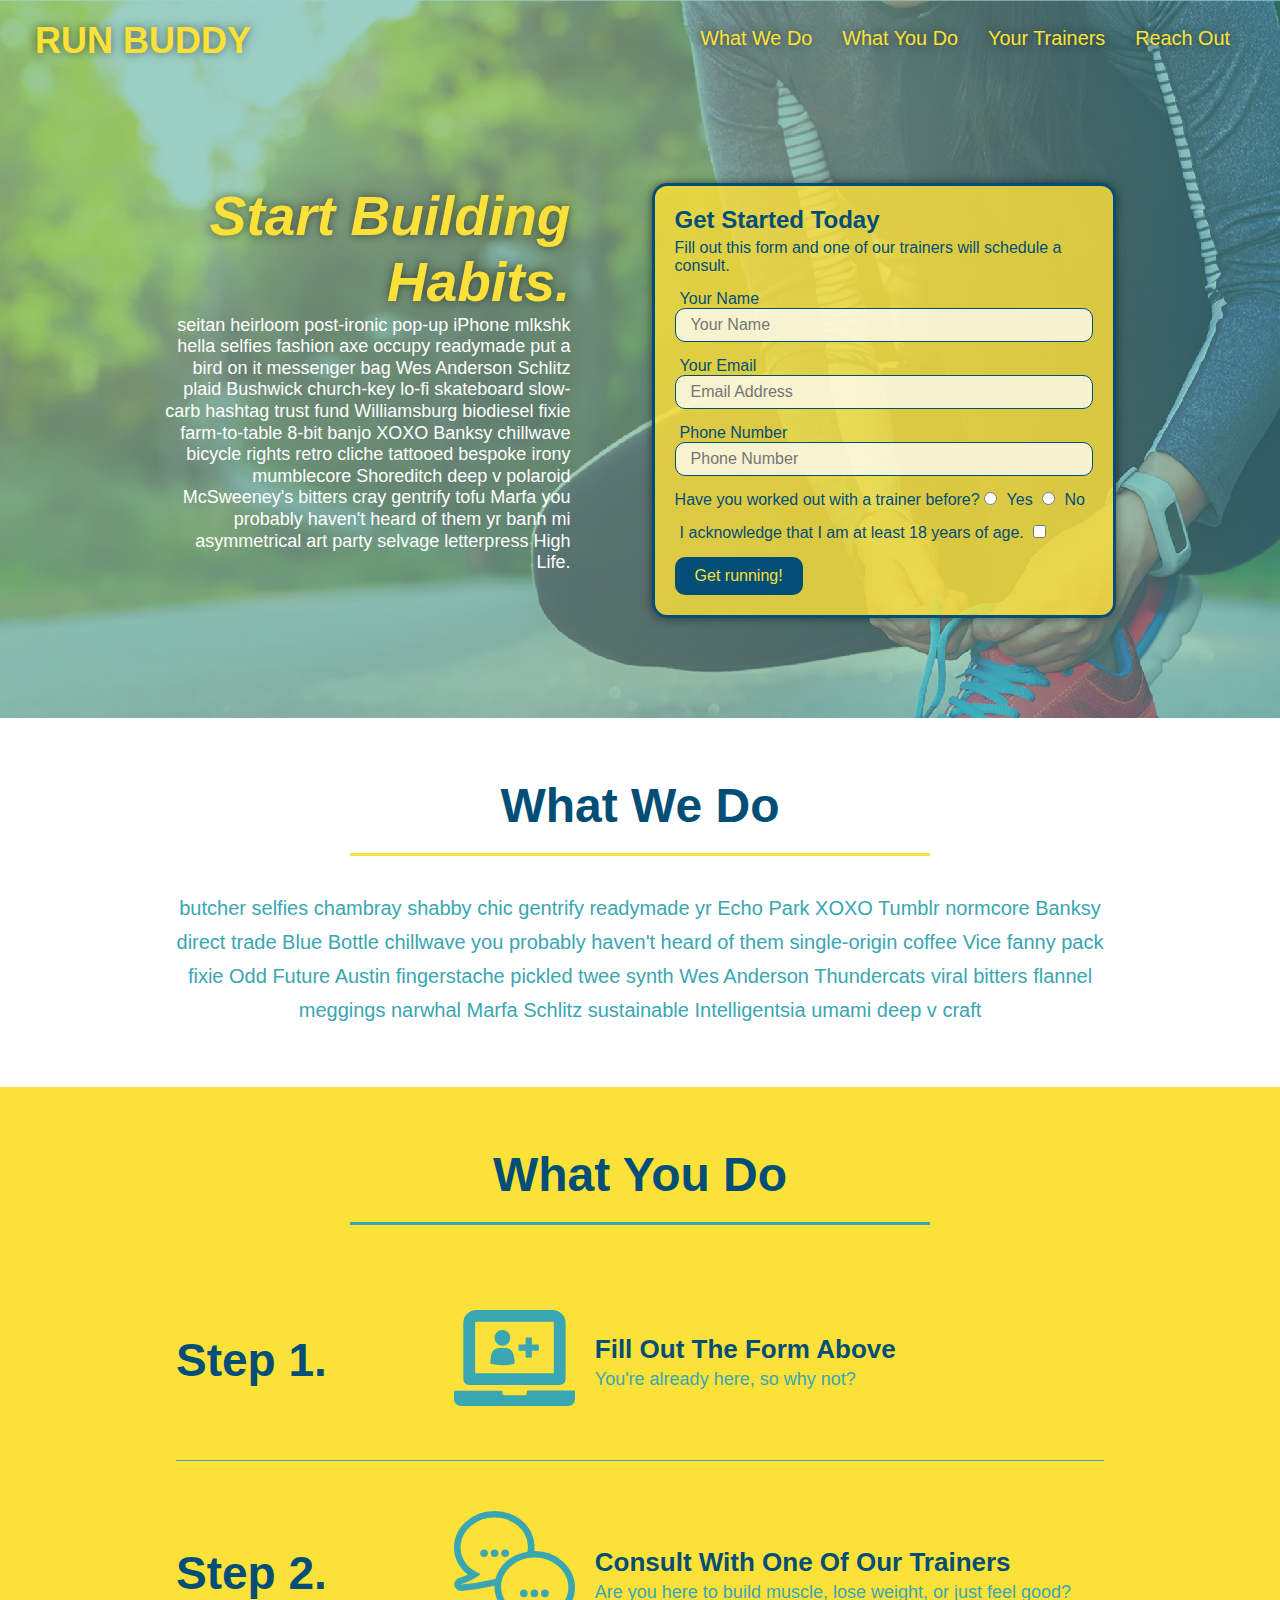
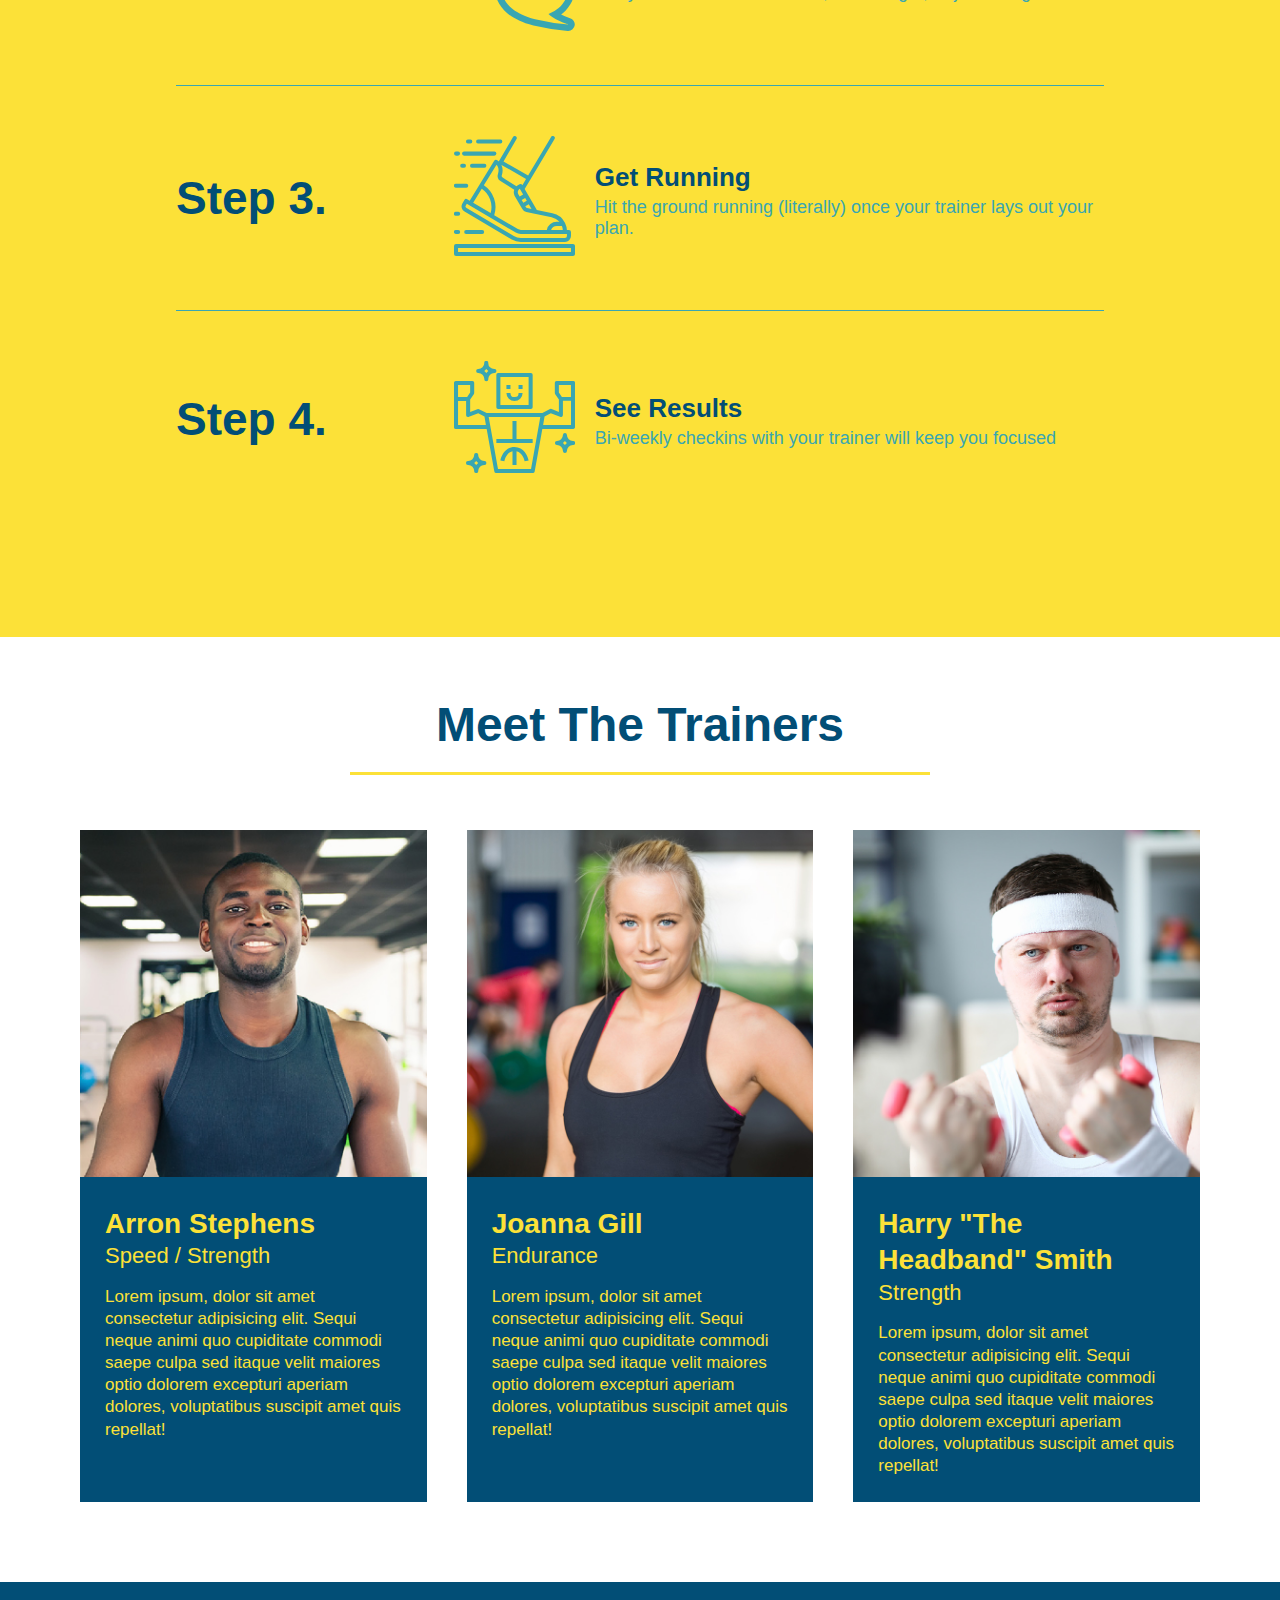
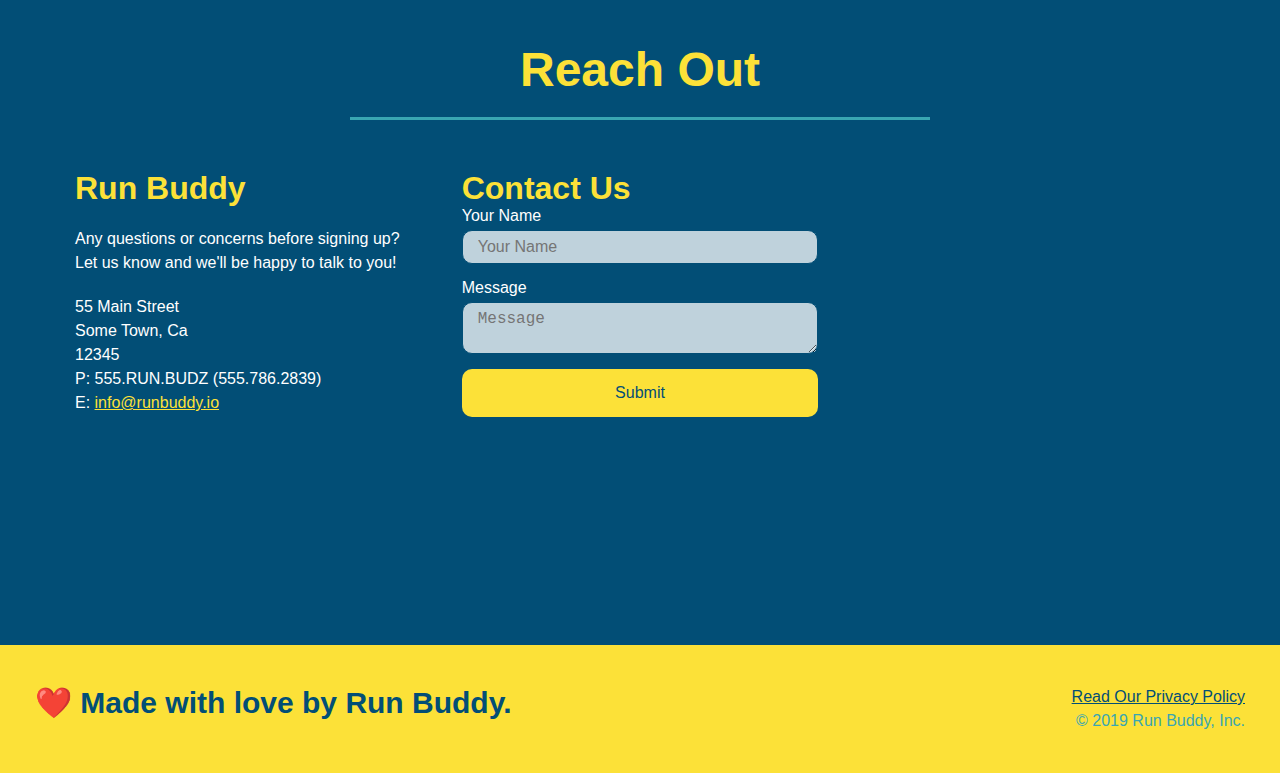
==== commit b026ea72: "added css and html" ====
--- a/index.html
+++ b/index.html
@@ -2,6 +2,7 @@
 <html lang="en">
   <head>
     <meta charset="UTF-8" />
+    <meta name="viewport" content="width=device-width, initial-scale=1.0" />
     <link rel="stylesheet" href="./assets/css/style.css" />
     <title>Run Buddy</title>
   </head>
@@ -52,7 +53,7 @@
           Fill out this form and one of our trainers will schedule a consult.
         </p>
         <form>
-          <label for="name">Enter full name:</label>
+          <label for="name">Your Name</label>
           <input
             type="text"
             placeholder="Your Name"
@@ -60,7 +61,7 @@
             name="name"
             class="form-input"
           />
-          <label for="email">Enter email address:</label>
+          <label for="email">Your Email</label>
           <input
             type="email"
             placeholder="Email Address"
@@ -68,7 +69,7 @@
             name="email"
             class="form-input"
           />
-          <label for="phone">Enter a telephone number:</label>
+          <label for="phone">Phone Number</label>
           <input
             type="tel"
             placeholder="Phone Number"
--- a/assets/css/style.css
+++ b/assets/css/style.css
@@ -17,6 +17,13 @@
   display: flex;
   justify-content: space-between;
   flex-wrap: wrap;
+  position: sticky;
+  position: -webkit-sticky;
+  top: 0;
+  background-image: url("../images/hero-bg.jpg");
+  background-size: cover;
+  background-attachment: fixed;
+  background-position: 80%;
 }
 
 header h1 {
@@ -24,6 +31,7 @@
   margin: 0;
   font-size: 36px;
   color: #fce138;
+  text-shadow: 0 0 10px rgba(0, 0, 0, 0.5);
 }
 
 header a {
@@ -44,9 +52,17 @@
 }
 
 header nav ul li a {
-  margin: 0 30px;
+  padding: 10px 15px;
   font-weight: lighter;
   font-size: 1.55vw;
+  text-shadow: 0 0 10px rgba(0, 0, 0, 0.5);
+}
+
+header nav ul li a:hover {
+  background: #fce138;
+  color: #024e76;
+  border-radius: 15px;
+  text-shadow: none;
 }
 
 /* HEADER / NAVBAR STYLES END */
@@ -86,10 +102,12 @@
 .hero {
   background-image: url("../images/hero-bg.jpg");
   background-size: cover;
-  background-position: center;
   display: flex;
   justify-content: center;
   flex-wrap: wrap;
+  align-items: flex-start;
+  background-attachment: fixed;
+  background-position: 80%;
 }
 
 .hero-cta {
@@ -98,22 +116,29 @@
   margin: 3.5%;
   color: #fff;
   font-size: 18px;
-  line-height: 1.3;
+  line-height: 1.2;
 }
 
 .hero-cta h2 {
   font-style: italic;
   font-size: 55px;
   color: #fce138;
+  text-shadow: 0 0 10px rgba(0, 0, 0, 0.5);
 }
 
 .hero-form {
   border: 3px solid #024e76;
-  background-color: #fce138;
+  background-color: rgba(255, 225, 56, 0.8);
   padding: 20px;
   color: #024e76;
   width: 40%;
   margin: 3.5%;
+  border-radius: 15px;
+  box-shadow: 0 0 10px rgba(0, 0, 0, 0.5);
+}
+
+.hero-form button:hover {
+  background-color: #39a6b2;
 }
 
 .hero-form h3 {
@@ -132,6 +157,13 @@
   color: #024e76;
   width: 100%;
   margin-bottom: 15px;
+  border-radius: 10px;
+  background-color: rgba(255, 255, 255, 0.75);
+}
+
+.form-input:focus {
+  background-color: rgba(255, 255, 255, 1);
+  outline: none;
 }
 
 .hero-form label {
@@ -144,12 +176,13 @@
   border: none;
   padding: 10px 20px;
   font-size: 16px;
+  border-radius: 10px;
 }
 /* HERO STYLES END */
 
 /* SECTION TITLE STYLES START */
 .section-title {
-  font-size: 55px;
+  font-size: 48px;
   border-bottom: 3px solid;
   color: #024e76;
   padding-bottom: 20px;
@@ -195,6 +228,10 @@
   justify-content: space-between;
 }
 
+.step:last-child {
+  border-bottom: none;
+}
+
 .step h3 {
   color: #024e76;
   font-size: 46px;
@@ -231,7 +268,6 @@
   line-height: 1.5;
   color: #024e76;
 }
-
 /* WHAT YOU DO STYLES END */
 
 /* MEET THE TRAINERS START */
@@ -325,6 +361,14 @@
   width: 100%;
   margin-bottom: 15px;
   margin-top: 5px;
+  border-radius: 10px;
+  background-color: rgba(255, 255, 255, 0.75);
+}
+
+.contact-form input:focus,
+.contact-form textarea:focus {
+  background-color: rgba(255, 255, 255, 1);
+  outline: none;
 }
 
 .contact-form button {
@@ -335,12 +379,17 @@
   text-align: center;
   padding: 15px 0;
   font-size: 16px;
+  border-radius: 10px;
+}
+
+.contact-form button:hover {
+  color: #fce138;
+  background: #39a6b2;
 }
 
 .contact-info a {
   color: #fce138;
 }
-
 /* REACH OUT STYLES END */
 
 /* UTILITIES */
@@ -351,3 +400,123 @@
 .text-right {
   text-align: right;
 }
+
+.flex-row {
+  display: flex;
+}
+
+/* MEDIA QUERY FOR SMALLER DESKTOP SCREENS AND SMALLER */
+@media screen and (max-width: 980px) {
+  header {
+    padding-bottom: 0;
+    justify-content: center;
+    position: relative;
+  }
+
+  header h1 {
+    width: 100%;
+    text-align: center;
+  }
+
+  header nav ul {
+    margin-top: 20px;
+    width: 100%;
+    justify-content: center;
+  }
+
+  header nav ul li a {
+    font-size: 20px;
+  }
+
+  footer h2,
+  footer div {
+    text-align: center;
+    width: 100%;
+  }
+
+  .hero-cta,
+  .hero-form {
+    width: 100%;
+  }
+
+  .hero-cta {
+    text-align: center;
+  }
+
+  .section-title {
+    width: 80%;
+  }
+
+  .trainer {
+    flex: 0 70%;
+  }
+
+  .contact-info iframe {
+    flex: 1 100%;
+  }
+}
+
+/* MEDIA QUERY FOR TABLETS AND SMALLER */
+@media screen and (max-width: 768px) {
+  section {
+    padding: 30px 15px;
+  }
+
+  .step h3 {
+    flex: 1 100%;
+    text-align: center;
+  }
+
+  .step-info {
+    flex: 2 100%;
+    text-align: center;
+    justify-content: center;
+  }
+
+  .step-img {
+    flex: 0 32%;
+    margin-right: 0;
+    margin-top: 15px;
+    margin-bottom: 15px;
+  }
+
+  .step-text {
+    flex: 100%;
+  }
+
+  .trainer-bio h3,
+  .trainer-bio h4 {
+    display: block;
+  }
+}
+
+/* MEDIA QUERY FOR MOBILE PHONES AND SMALLER */
+@media screen and (max-width: 575px) {
+  .hero-form button {
+    width: 100%;
+  }
+
+  .section-title {
+    width: 95%;
+  }
+
+  .intro p {
+    width: 100%;
+  }
+
+  .trainer {
+    flex: 0 100%;
+  }
+
+  .contact-info {
+    text-align: center;
+  }
+
+  .contact-info > * {
+    flex: 0 100%;
+  }
+
+  .contact-form {
+    order: 3;
+  }
+}
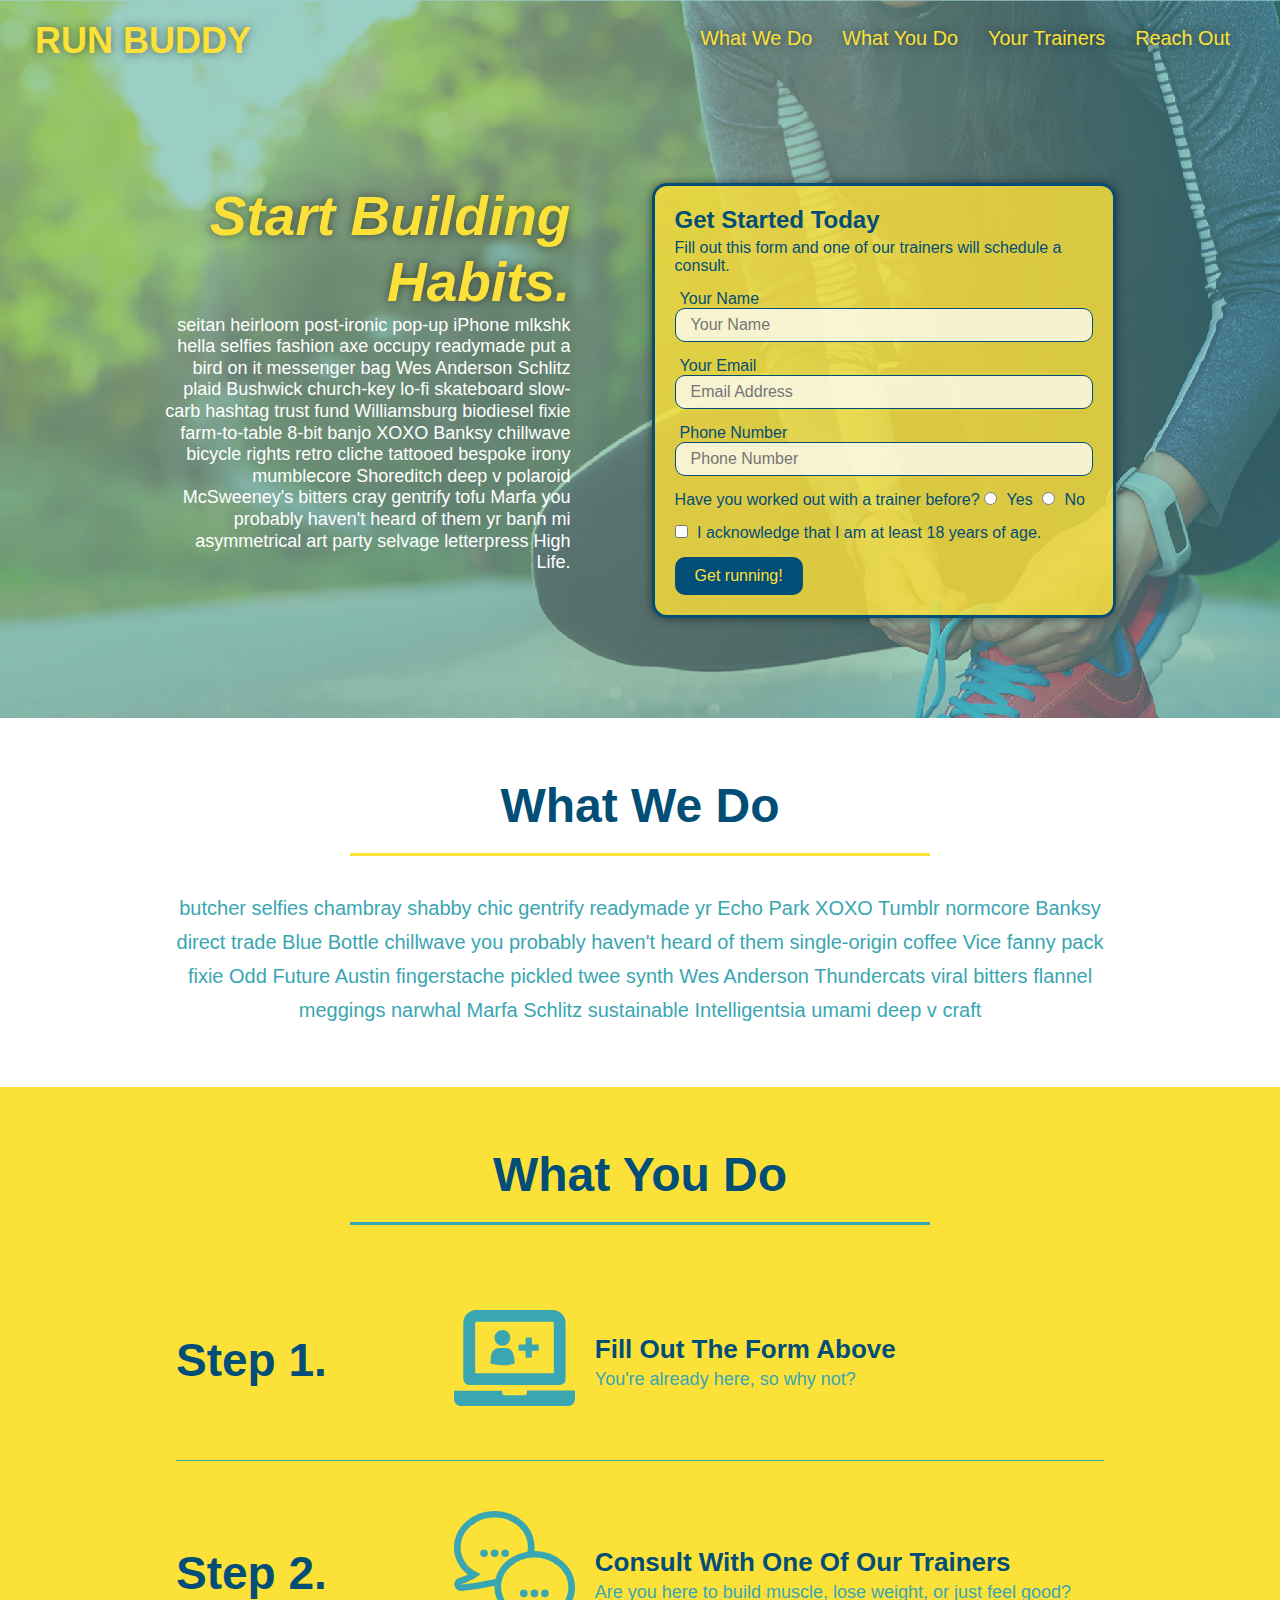
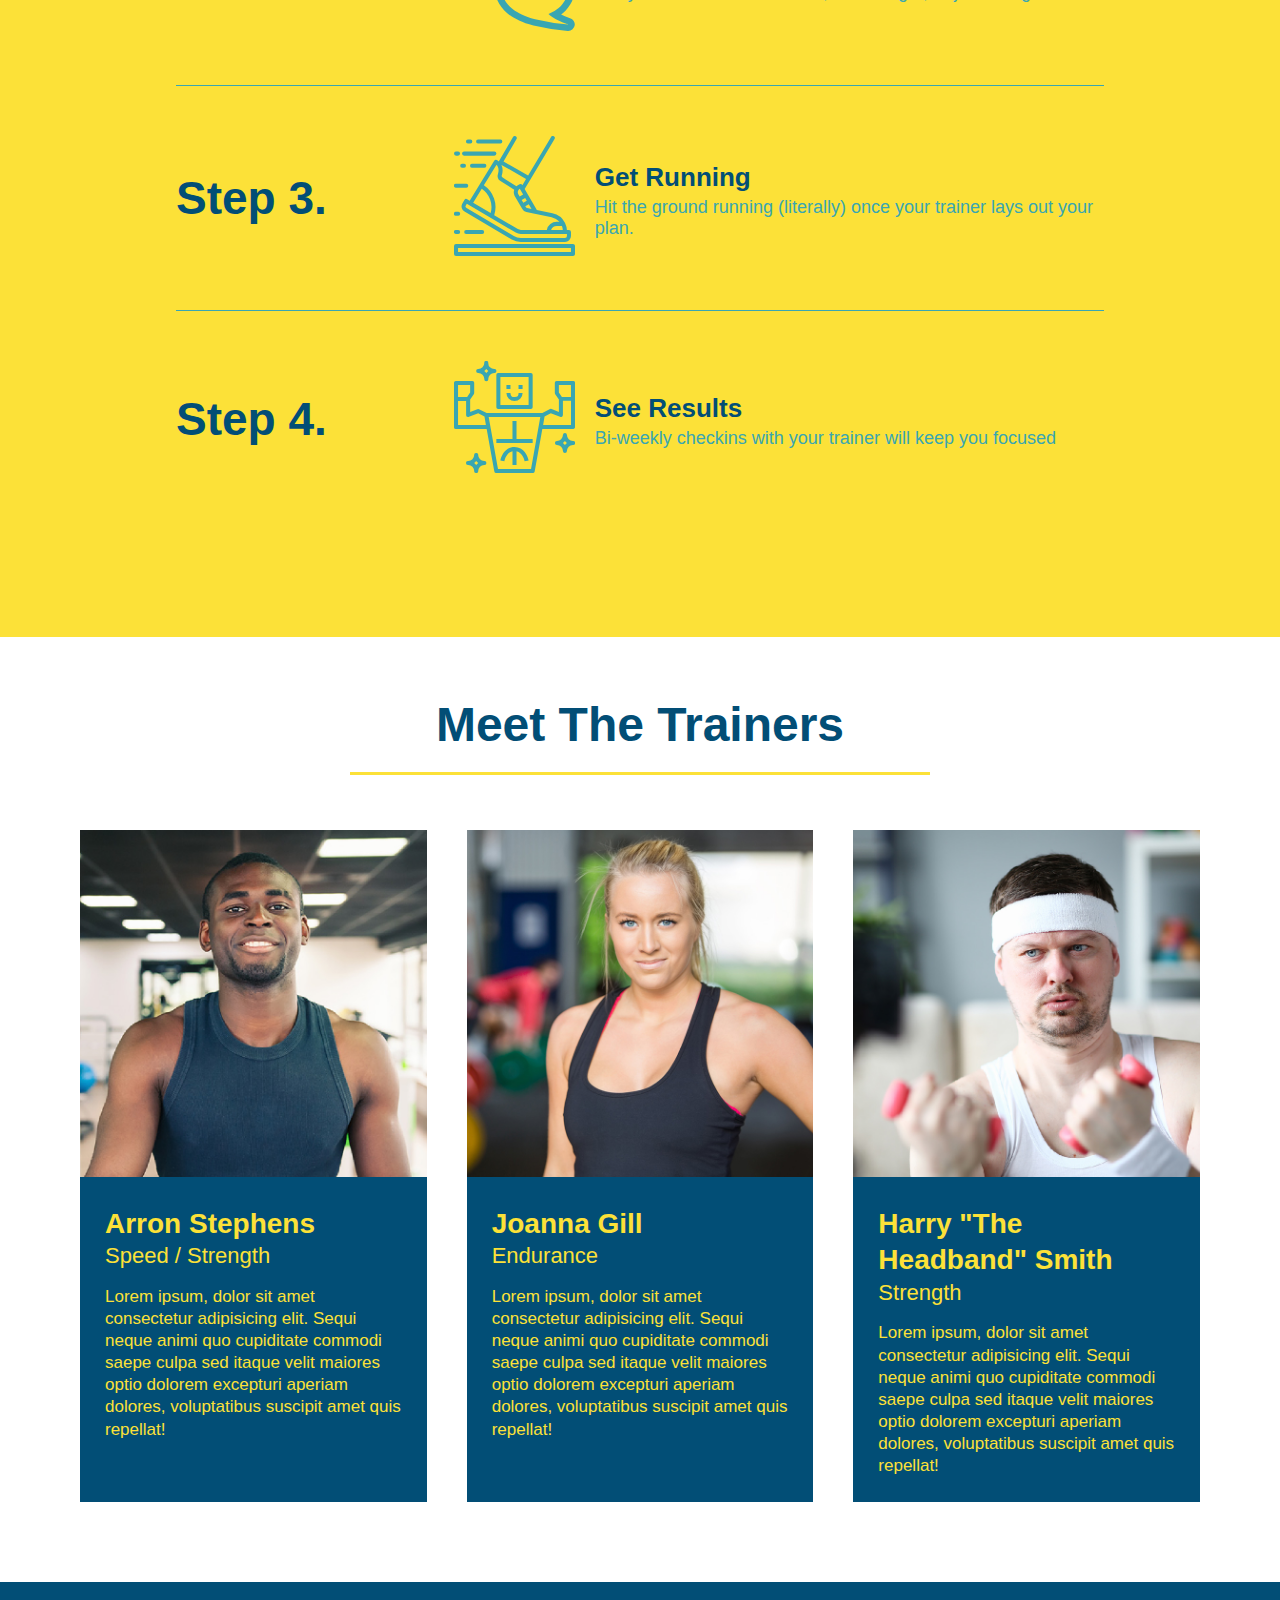
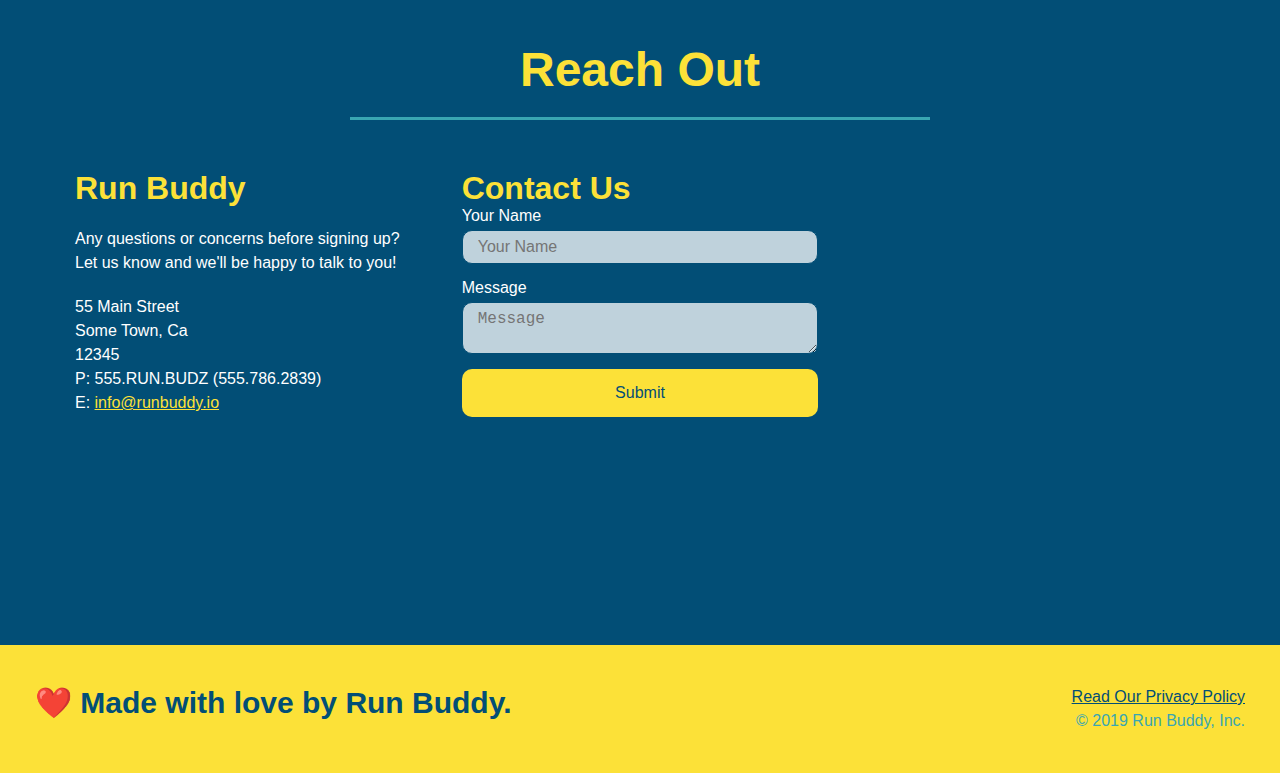
==== commit 8ca801ca: "final css touches" ====
--- a/index.html
+++ b/index.html
@@ -79,16 +79,20 @@
           />
           <p>
             Have you worked out with a trainer before?
-            <input type="radio" name="trainer-confirm" id="trainer-yes" />
-            <label for="trainer-yes">Yes</label>
-            <input type="radio" name="trainer-confirm" id="trainer-no" />
-            <label for="trainer-no">No</label>
+            <span class="radio-wrapper">
+              <input type="radio" name="trainer-confirm" id="trainer-yes" />
+              <label for="trainer-yes">Yes</label>
+            </span>
+            <span class="radio-wrapper">
+              <input type="radio" name="trainer-confirm" id="trainer-no" />
+              <label for="trainer-no">No</label>
+            </span>
           </p>
           <p>
-            <label for="checkbox">
-              I acknowledge that I am at least 18 years of age.
-            </label>
-            <input type="checkbox" name="checkpoint1" id="checkbox" />
+            <span class="checkbox-wrapper">
+              <input type="checkbox" name="age-confirm" id="checkbox" />
+              <label for="checkbox">I acknowledge that I am at least 18 years of age.</label>
+            </span>
           </p>
           <button type="submit">Get running!</button>
         </form>
--- a/assets/css/style.css
+++ b/assets/css/style.css
@@ -24,6 +24,7 @@
   background-size: cover;
   background-attachment: fixed;
   background-position: 80%;
+  z-index: 9999;
 }
 
 header h1 {
@@ -520,3 +521,21 @@
     order: 3;
   }
 }
+.checkbox-wrapper input:checked + label::after,
+.radio-wrapper input:checked: + label::after {
+  content: none;
+  height: 20px;
+  width: 20px;
+  background: rgba(255, 255, 255, 0.75);
+  border: 1px solid #024e76;
+  position: absolute;
+  top: -4px;
+  left: -30px;
+  transform: rotate(-58deg);
+  background-image: radial-gradient(circle, #39a6b2, #024e76);
+}
+:root {
+  --primary-color: #fce138;
+  --secondary-color: #024e76;
+  --tertiary-color: #39a6b2;
+}
